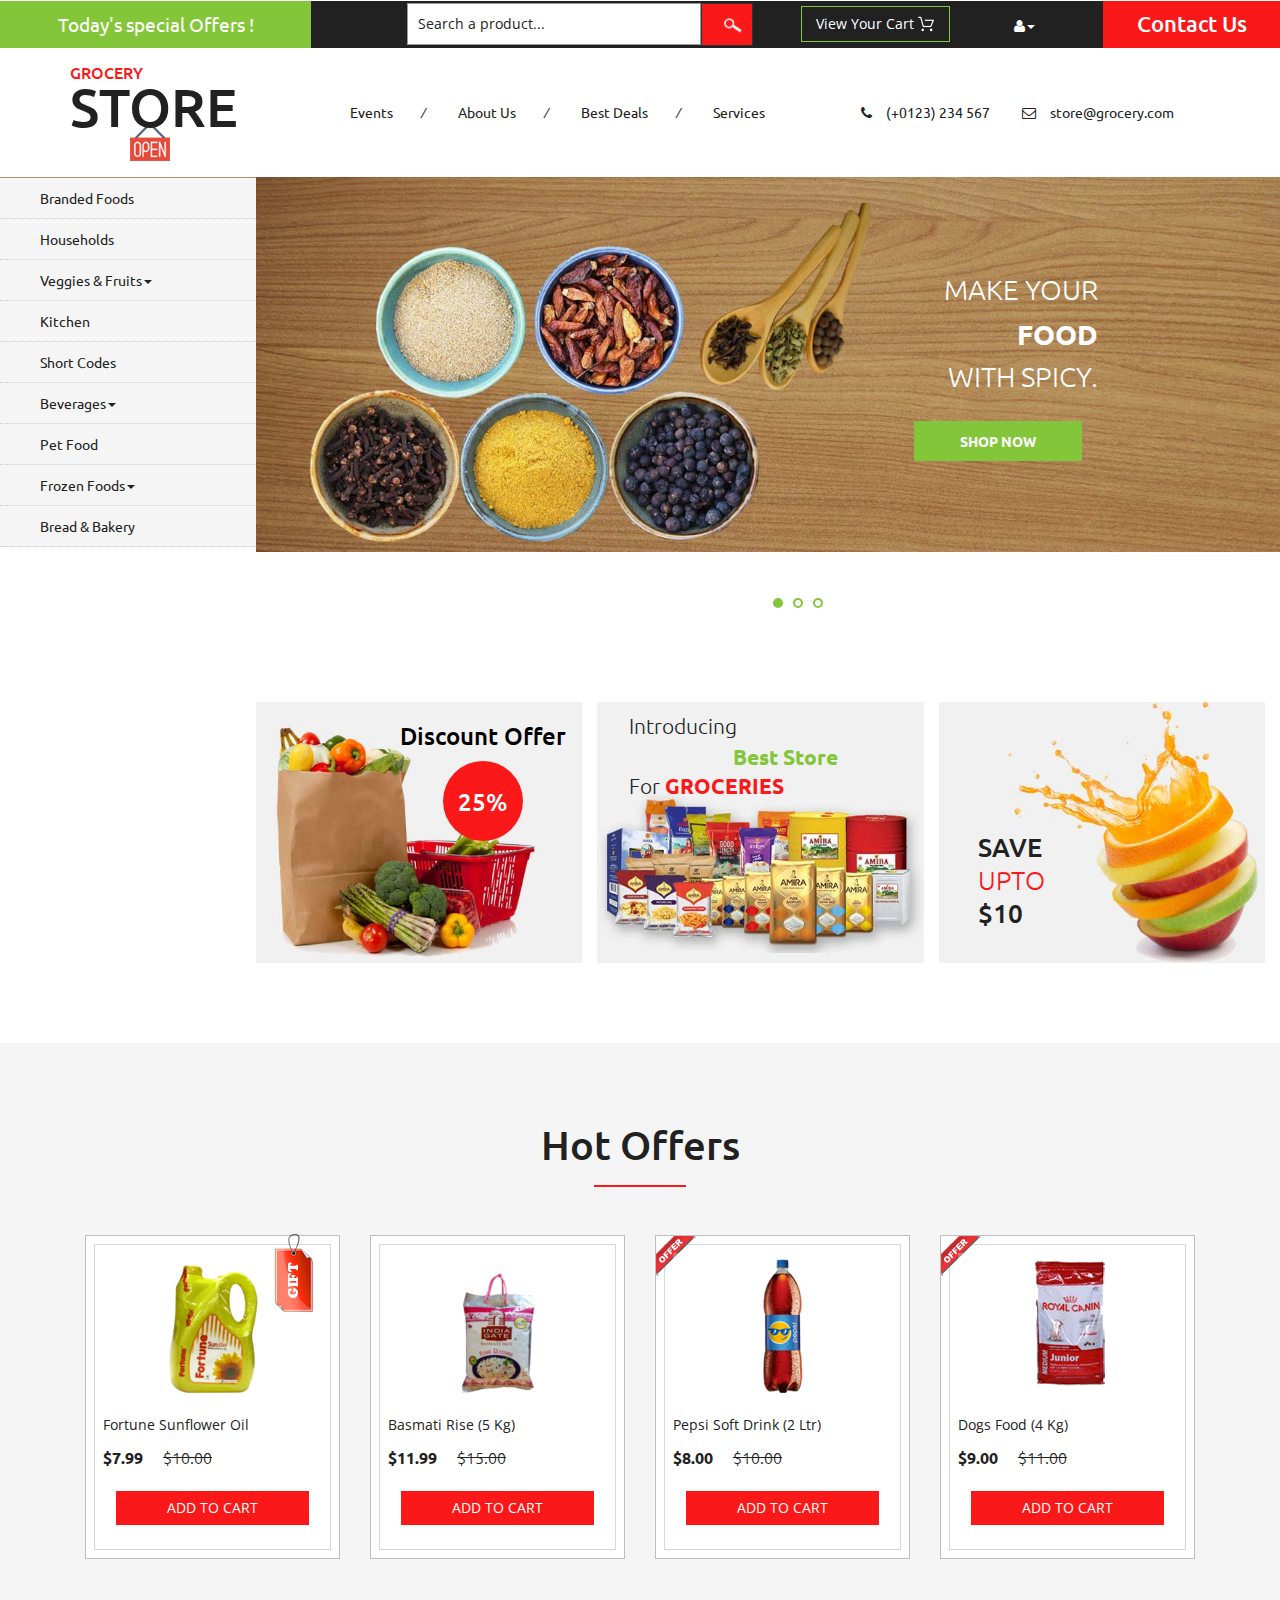
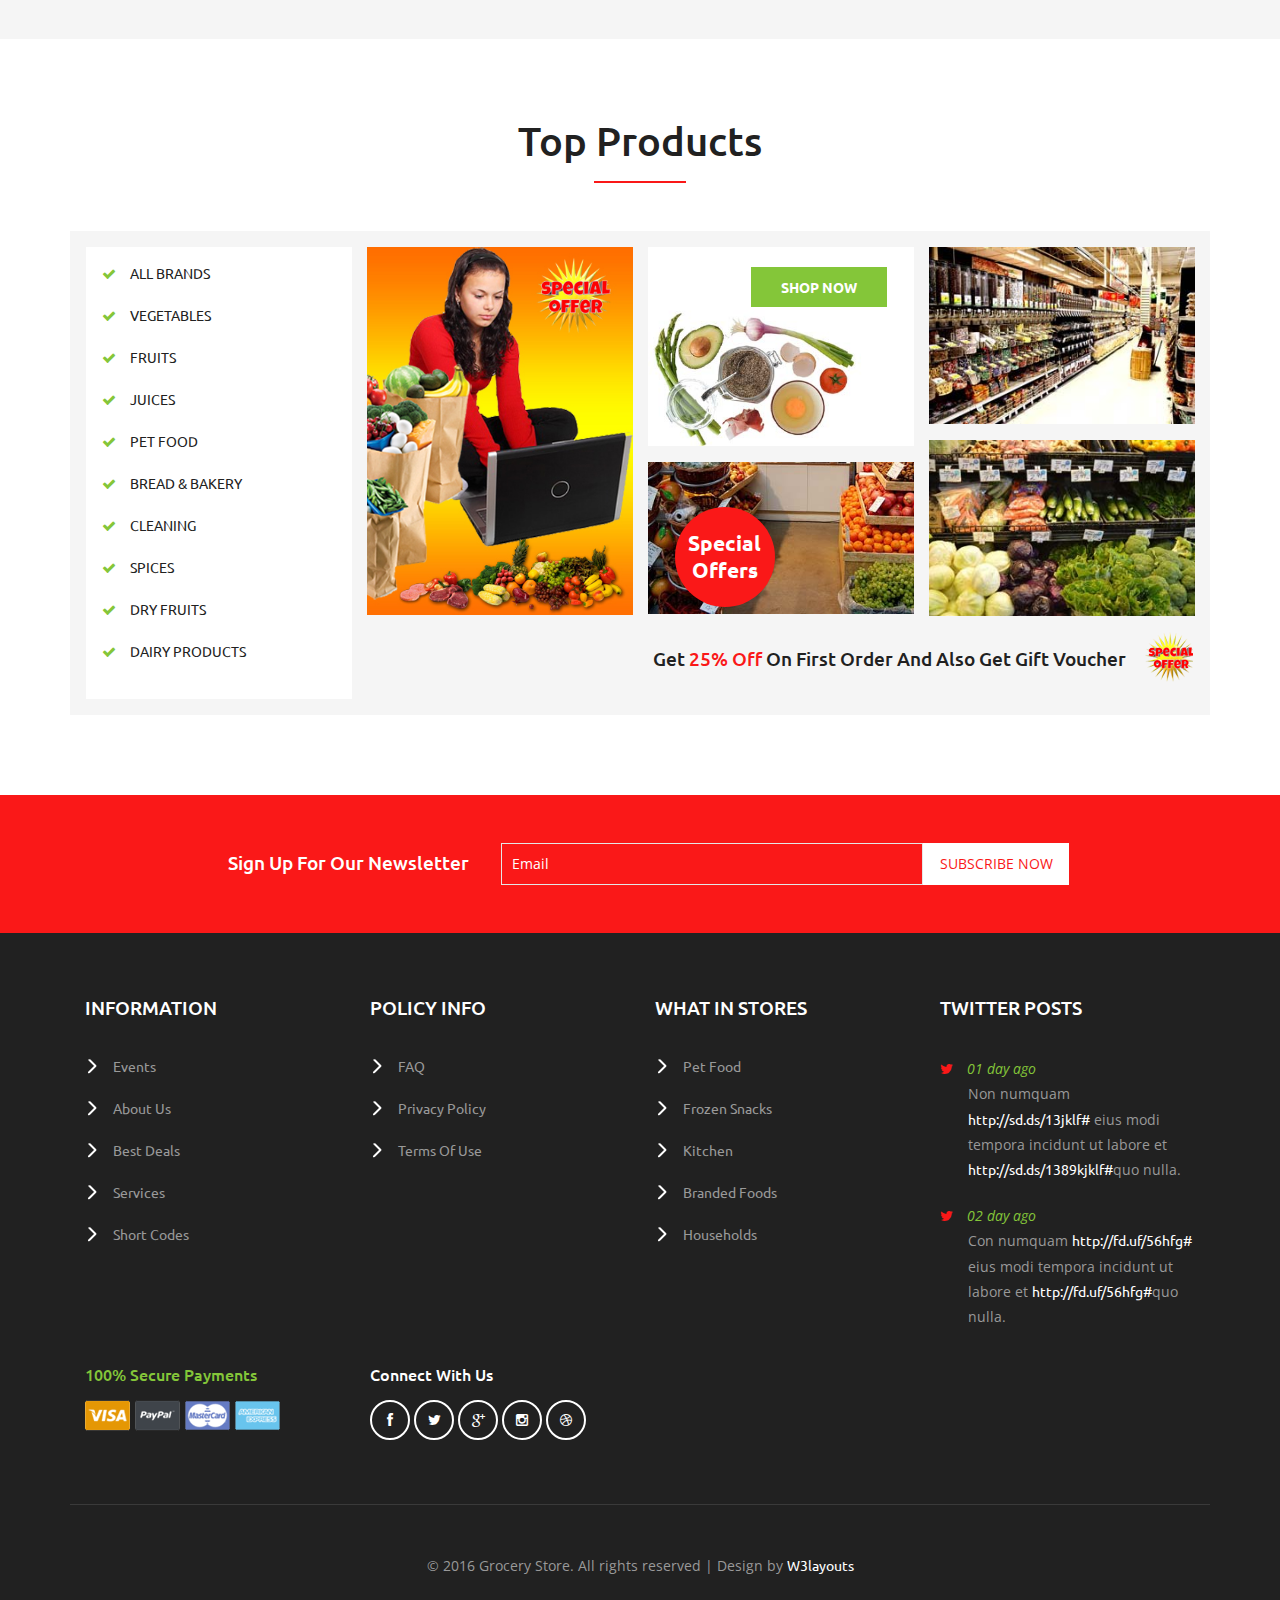
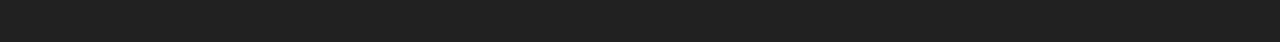
==== index.html @ 7c78b8e9 "adding some files" ====
<!--
author: W3layouts
author URL: http://w3layouts.com
License: Creative Commons Attribution 3.0 Unported
License URL: http://creativecommons.org/licenses/by/3.0/
-->
<!DOCTYPE html>
<html>
<head>
<title>Grocery Store a Ecommerce Online Shopping Category Flat Bootstrap Responsive Website Template | Home :: w3layouts</title>
<!-- for-mobile-apps -->
<meta name="viewport" content="width=device-width, initial-scale=1">
<meta http-equiv="Content-Type" content="text/html; charset=utf-8" />
<meta name="keywords" content="Grocery Store Responsive web template, Bootstrap Web Templates, Flat Web Templates, Android Compatible web template, 
Smartphone Compatible web template, free webdesigns for Nokia, Samsung, LG, SonyEricsson, Motorola web design" />
<script type="application/x-javascript"> addEventListener("load", function() { setTimeout(hideURLbar, 0); }, false);
		function hideURLbar(){ window.scrollTo(0,1); } </script>
<!-- //for-mobile-apps -->
<link href="css/bootstrap.css" rel="stylesheet" type="text/css" media="all" />
<link href="css/style.css" rel="stylesheet" type="text/css" media="all" />
<!-- font-awesome icons -->
<link href="css/font-awesome.css" rel="stylesheet" type="text/css" media="all" /> 
<!-- //font-awesome icons -->
<!-- js -->
<script src="js/jquery-1.11.1.min.js"></script>
<!-- //js -->
<link href='//fonts.googleapis.com/css?family=Ubuntu:400,300,300italic,400italic,500,500italic,700,700italic' rel='stylesheet' type='text/css'>
<link href='//fonts.googleapis.com/css?family=Open+Sans:400,300,300italic,400italic,600,600italic,700,700italic,800,800italic' rel='stylesheet' type='text/css'>
<!-- start-smoth-scrolling -->
<script type="text/javascript" src="js/move-top.js"></script>
<script type="text/javascript" src="js/easing.js"></script>
<script type="text/javascript">
	jQuery(document).ready(function($) {
		$(".scroll").click(function(event){		
			event.preventDefault();
			$('html,body').animate({scrollTop:$(this.hash).offset().top},1000);
		});
	});
</script>
<!-- start-smoth-scrolling -->
</head>
	
<body>
<!-- header -->
	<div class="agileits_header">
		<div class="w3l_offers">
			<a href="products.html">Today's special Offers !</a>
		</div>
		<div class="w3l_search">
			<form action="#" method="post">
				<input type="text" name="Product" value="Search a product..." onfocus="this.value = '';" onblur="if (this.value == '') {this.value = 'Search a product...';}" required="">
				<input type="submit" value=" ">
			</form>
		</div>
		<div class="product_list_header">  
			<form action="#" method="post" class="last">
                <fieldset>
                    <input type="hidden" name="cmd" value="_cart" />
                    <input type="hidden" name="display" value="1" />
                    <input type="submit" name="submit" value="View your cart" class="button" />
                </fieldset>
            </form>
		</div>
		<div class="w3l_header_right">
			<ul>
				<li class="dropdown profile_details_drop">
					<a href="#" class="dropdown-toggle" data-toggle="dropdown"><i class="fa fa-user" aria-hidden="true"></i><span class="caret"></span></a>
					<div class="mega-dropdown-menu">
						<div class="w3ls_vegetables">
							<ul class="dropdown-menu drp-mnu">
								<li><a href="login.html">Login</a></li> 
								<li><a href="login.html">Sign Up</a></li>
							</ul>
						</div>                  
					</div>	
				</li>
			</ul>
		</div>
		<div class="w3l_header_right1">
			<h2><a href="mail.html">Contact Us</a></h2>
		</div>
		<div class="clearfix"> </div>
	</div>
<!-- script-for sticky-nav -->
	<script>
	$(document).ready(function() {
		 var navoffeset=$(".agileits_header").offset().top;
		 $(window).scroll(function(){
			var scrollpos=$(window).scrollTop(); 
			if(scrollpos >=navoffeset){
				$(".agileits_header").addClass("fixed");
			}else{
				$(".agileits_header").removeClass("fixed");
			}
		 });
		 
	});
	</script>
<!-- //script-for sticky-nav -->
	<div class="logo_products">
		<div class="container">
			<div class="w3ls_logo_products_left">
				<h1><a href="index.html"><span>Grocery</span> Store</a></h1>
			</div>
			<div class="w3ls_logo_products_left1">
				<ul class="special_items">
					<li><a href="events.html">Events</a><i>/</i></li>
					<li><a href="about.html">About Us</a><i>/</i></li>
					<li><a href="products.html">Best Deals</a><i>/</i></li>
					<li><a href="services.html">Services</a></li>
				</ul>
			</div>
			<div class="w3ls_logo_products_left1">
				<ul class="phone_email">
					<li><i class="fa fa-phone" aria-hidden="true"></i>(+0123) 234 567</li>
					<li><i class="fa fa-envelope-o" aria-hidden="true"></i><a href="mailto:store@grocery.com">store@grocery.com</a></li>
				</ul>
			</div>
			<div class="clearfix"> </div>
		</div>
	</div>
<!-- //header -->
<!-- banner -->
	<div class="banner">
		<div class="w3l_banner_nav_left">
			<nav class="navbar nav_bottom">
			 <!-- Brand and toggle get grouped for better mobile display -->
			  <div class="navbar-header nav_2">
				  <button type="button" class="navbar-toggle collapsed navbar-toggle1" data-toggle="collapse" data-target="#bs-megadropdown-tabs">
					<span class="sr-only">Toggle navigation</span>
					<span class="icon-bar"></span>
					<span class="icon-bar"></span>
					<span class="icon-bar"></span>
				  </button>
			   </div> 
			   <!-- Collect the nav links, forms, and other content for toggling -->
				<div class="collapse navbar-collapse" id="bs-megadropdown-tabs">
					<ul class="nav navbar-nav nav_1">
						<li><a href="products.html">Branded Foods</a></li>
						<li><a href="household.html">Households</a></li>
						<li class="dropdown mega-dropdown active">
							<a href="#" class="dropdown-toggle" data-toggle="dropdown">Veggies & Fruits<span class="caret"></span></a>				
							<div class="dropdown-menu mega-dropdown-menu w3ls_vegetables_menu">
								<div class="w3ls_vegetables">
									<ul>	
										<li><a href="vegetables.html">Vegetables</a></li>
										<li><a href="vegetables.html">Fruits</a></li>
									</ul>
								</div>                  
							</div>				
						</li>
						<li><a href="kitchen.html">Kitchen</a></li>
						<li><a href="short-codes.html">Short Codes</a></li>
						<li class="dropdown">
							<a href="#" class="dropdown-toggle" data-toggle="dropdown">Beverages<span class="caret"></span></a>
							<div class="dropdown-menu mega-dropdown-menu w3ls_vegetables_menu">
								<div class="w3ls_vegetables">
									<ul>
										<li><a href="drinks.html">Soft Drinks</a></li>
										<li><a href="drinks.html">Juices</a></li>
									</ul>
								</div>                  
							</div>	
						</li>
						<li><a href="pet.html">Pet Food</a></li>
						<li class="dropdown">
							<a href="#" class="dropdown-toggle" data-toggle="dropdown">Frozen Foods<span class="caret"></span></a>
							<div class="dropdown-menu mega-dropdown-menu w3ls_vegetables_menu">
								<div class="w3ls_vegetables">
									<ul>
										<li><a href="frozen.html">Frozen Snacks</a></li>
										<li><a href="frozen.html">Frozen Nonveg</a></li>
									</ul>
								</div>                  
							</div>	
						</li>
						<li><a href="bread.html">Bread & Bakery</a></li>
					</ul>
				 </div><!-- /.navbar-collapse -->
			</nav>
		</div>
		<div class="w3l_banner_nav_right">
			<section class="slider">
				<div class="flexslider">
					<ul class="slides">
						<li>
							<div class="w3l_banner_nav_right_banner">
								<h3>Make your <span>food</span> with Spicy.</h3>
								<div class="more">
									<a href="products.html" class="button--saqui button--round-l button--text-thick" data-text="Shop now">Shop now</a>
								</div>
							</div>
						</li>
						<li>
							<div class="w3l_banner_nav_right_banner1">
								<h3>Make your <span>food</span> with Spicy.</h3>
								<div class="more">
									<a href="products.html" class="button--saqui button--round-l button--text-thick" data-text="Shop now">Shop now</a>
								</div>
							</div>
						</li>
						<li>
							<div class="w3l_banner_nav_right_banner2">
								<h3>upto <i>50%</i> off.</h3>
								<div class="more">
									<a href="products.html" class="button--saqui button--round-l button--text-thick" data-text="Shop now">Shop now</a>
								</div>
							</div>
						</li>
					</ul>
				</div>
			</section>
			<!-- flexSlider -->
				<link rel="stylesheet" href="css/flexslider.css" type="text/css" media="screen" property="" />
				<script defer src="js/jquery.flexslider.js"></script>
				<script type="text/javascript">
				$(window).load(function(){
				  $('.flexslider').flexslider({
					animation: "slide",
					start: function(slider){
					  $('body').removeClass('loading');
					}
				  });
				});
			  </script>
			<!-- //flexSlider -->
		</div>
		<div class="clearfix"></div>
	</div>
<!-- banner -->
	<div class="banner_bottom">
			<div class="wthree_banner_bottom_left_grid_sub">
			</div>
			<div class="wthree_banner_bottom_left_grid_sub1">
				<div class="col-md-4 wthree_banner_bottom_left">
					<div class="wthree_banner_bottom_left_grid">
						<img src="images/4.jpg" alt=" " class="img-responsive" />
						<div class="wthree_banner_bottom_left_grid_pos">
							<h4>Discount Offer <span>25%</span></h4>
						</div>
					</div>
				</div>
				<div class="col-md-4 wthree_banner_bottom_left">
					<div class="wthree_banner_bottom_left_grid">
						<img src="images/5.jpg" alt=" " class="img-responsive" />
						<div class="wthree_banner_btm_pos">
							<h3>introducing <span>best store</span> for <i>groceries</i></h3>
						</div>
					</div>
				</div>
				<div class="col-md-4 wthree_banner_bottom_left">
					<div class="wthree_banner_bottom_left_grid">
						<img src="images/6.jpg" alt=" " class="img-responsive" />
						<div class="wthree_banner_btm_pos1">
							<h3>Save <span>Upto</span> $10</h3>
						</div>
					</div>
				</div>
				<div class="clearfix"> </div>
			</div>
			<div class="clearfix"> </div>
	</div>
<!-- top-brands -->
	<div class="top-brands">
		<div class="container">
			<h3>Hot Offers</h3>
			<div class="agile_top_brands_grids">
				<div class="col-md-3 top_brand_left">
					<div class="hover14 column">
						<div class="agile_top_brand_left_grid">
							<div class="tag"><img src="images/tag.png" alt=" " class="img-responsive" /></div>
							<div class="agile_top_brand_left_grid1">
								<figure>
									<div class="snipcart-item block" >
										<div class="snipcart-thumb">
											<a href="single.html"><img title=" " alt=" " src="images/1.png" /></a>		
											<p>fortune sunflower oil</p>
											<h4>$7.99 <span>$10.00</span></h4>
										</div>
										<div class="snipcart-details top_brand_home_details">
											<form action="checkout.html" method="post">
												<fieldset>
													<input type="hidden" name="cmd" value="_cart" />
													<input type="hidden" name="add" value="1" />
													<input type="hidden" name="business" value=" " />
													<input type="hidden" name="item_name" value="Fortune Sunflower Oil" />
													<input type="hidden" name="amount" value="7.99" />
													<input type="hidden" name="discount_amount" value="1.00" />
													<input type="hidden" name="currency_code" value="USD" />
													<input type="hidden" name="return" value=" " />
													<input type="hidden" name="cancel_return" value=" " />
													<input type="submit" name="submit" value="Add to cart" class="button" />
												</fieldset>
													
											</form>
									
										</div>
									</div>
								</figure>
							</div>
						</div>
					</div>
				</div>
				<div class="col-md-3 top_brand_left">
					<div class="hover14 column">
						<div class="agile_top_brand_left_grid">
							<div class="agile_top_brand_left_grid1">
								<figure>
									<div class="snipcart-item block" >
										<div class="snipcart-thumb">
											<a href="single.html"><img title=" " alt=" " src="images/3.png" /></a>		
											<p>basmati rise (5 Kg)</p>
											<h4>$11.99 <span>$15.00</span></h4>
										</div>
										<div class="snipcart-details top_brand_home_details">
											<form action="#" method="post">
												<fieldset>
													<input type="hidden" name="cmd" value="_cart" />
													<input type="hidden" name="add" value="1" />
													<input type="hidden" name="business" value=" " />
													<input type="hidden" name="item_name" value="basmati rise" />
													<input type="hidden" name="amount" value="11.99" />
													<input type="hidden" name="discount_amount" value="1.00" />
													<input type="hidden" name="currency_code" value="USD" />
													<input type="hidden" name="return" value=" " />
													<input type="hidden" name="cancel_return" value=" " />
													<input type="submit" name="submit" value="Add to cart" class="button" />
												</fieldset>
											</form>
										</div>
									</div>
								</figure>
							</div>
						</div>
					</div>
				</div>
				<div class="col-md-3 top_brand_left">
					<div class="hover14 column">
						<div class="agile_top_brand_left_grid">
							<div class="agile_top_brand_left_grid_pos">
								<img src="images/offer.png" alt=" " class="img-responsive" />
							</div>
							<div class="agile_top_brand_left_grid1">
								<figure>
									<div class="snipcart-item block">
										<div class="snipcart-thumb">
											<a href="single.html"><img src="images/2.png" alt=" " class="img-responsive" /></a>
											<p>Pepsi soft drink (2 Ltr)</p>
											<h4>$8.00 <span>$10.00</span></h4>
										</div>
										<div class="snipcart-details top_brand_home_details">
											<form action="#" method="post">
												<fieldset>
													<input type="hidden" name="cmd" value="_cart" />
													<input type="hidden" name="add" value="1" />
													<input type="hidden" name="business" value=" " />
													<input type="hidden" name="item_name" value="Pepsi soft drink" />
													<input type="hidden" name="amount" value="8.00" />
													<input type="hidden" name="discount_amount" value="1.00" />
													<input type="hidden" name="currency_code" value="USD" />
													<input type="hidden" name="return" value=" " />
													<input type="hidden" name="cancel_return" value=" " />
													<input type="submit" name="submit" value="Add to cart" class="button" />
												</fieldset>
											</form>
										</div>
									</div>
								</figure>
							</div>
						</div>
					</div>
				</div>
				<div class="col-md-3 top_brand_left">
					<div class="hover14 column">
						<div class="agile_top_brand_left_grid">
							<div class="agile_top_brand_left_grid_pos">
								<img src="images/offer.png" alt=" " class="img-responsive" />
							</div>
							<div class="agile_top_brand_left_grid1">
								<figure>
									<div class="snipcart-item block">
										<div class="snipcart-thumb">
											<a href="single.html"><img src="images/4.png" alt=" " class="img-responsive" /></a>
											<p>dogs food (4 Kg)</p>
											<h4>$9.00 <span>$11.00</span></h4>
										</div>
										<div class="snipcart-details top_brand_home_details">
											<form action="#" method="post">
												<fieldset>
													<input type="hidden" name="cmd" value="_cart" />
													<input type="hidden" name="add" value="1" />
													<input type="hidden" name="business" value=" " />
													<input type="hidden" name="item_name" value="dogs food" />
													<input type="hidden" name="amount" value="9.00" />
													<input type="hidden" name="discount_amount" value="1.00" />
													<input type="hidden" name="currency_code" value="USD" />
													<input type="hidden" name="return" value=" " />
													<input type="hidden" name="cancel_return" value=" " />
													<input type="submit" name="submit" value="Add to cart" class="button" />
												</fieldset>
											</form>
										</div>
									</div>
								</figure>
							</div>
						</div>
					</div>
				</div>
				<div class="clearfix"> </div>
			</div>
		</div>
	</div>
<!-- //top-brands -->
<!-- fresh-vegetables -->
	<div class="fresh-vegetables">
		<div class="container">
			<h3>Top Products</h3>
			<div class="w3l_fresh_vegetables_grids">
				<div class="col-md-3 w3l_fresh_vegetables_grid w3l_fresh_vegetables_grid_left">
					<div class="w3l_fresh_vegetables_grid2">
						<ul>
							<li><i class="fa fa-check" aria-hidden="true"></i><a href="products.html">All Brands</a></li>
							<li><i class="fa fa-check" aria-hidden="true"></i><a href="vegetables.html">Vegetables</a></li>
							<li><i class="fa fa-check" aria-hidden="true"></i><a href="vegetables.html">Fruits</a></li>
							<li><i class="fa fa-check" aria-hidden="true"></i><a href="drinks.html">Juices</a></li>
							<li><i class="fa fa-check" aria-hidden="true"></i><a href="pet.html">Pet Food</a></li>
							<li><i class="fa fa-check" aria-hidden="true"></i><a href="bread.html">Bread & Bakery</a></li>
							<li><i class="fa fa-check" aria-hidden="true"></i><a href="household.html">Cleaning</a></li>
							<li><i class="fa fa-check" aria-hidden="true"></i><a href="products.html">Spices</a></li>
							<li><i class="fa fa-check" aria-hidden="true"></i><a href="products.html">Dry Fruits</a></li>
							<li><i class="fa fa-check" aria-hidden="true"></i><a href="products.html">Dairy Products</a></li>
						</ul>
					</div>
				</div>
				<div class="col-md-9 w3l_fresh_vegetables_grid_right">
					<div class="col-md-4 w3l_fresh_vegetables_grid">
						<div class="w3l_fresh_vegetables_grid1">
							<img src="images/8.jpg" alt=" " class="img-responsive" />
						</div>
					</div>
					<div class="col-md-4 w3l_fresh_vegetables_grid">
						<div class="w3l_fresh_vegetables_grid1">
							<div class="w3l_fresh_vegetables_grid1_rel">
								<img src="images/7.jpg" alt=" " class="img-responsive" />
								<div class="w3l_fresh_vegetables_grid1_rel_pos">
									<div class="more m1">
										<a href="products.html" class="button--saqui button--round-l button--text-thick" data-text="Shop now">Shop now</a>
									</div>
								</div>
							</div>
						</div>
						<div class="w3l_fresh_vegetables_grid1_bottom">
							<img src="images/10.jpg" alt=" " class="img-responsive" />
							<div class="w3l_fresh_vegetables_grid1_bottom_pos">
								<h5>Special Offers</h5>
							</div>
						</div>
					</div>
					<div class="col-md-4 w3l_fresh_vegetables_grid">
						<div class="w3l_fresh_vegetables_grid1">
							<img src="images/9.jpg" alt=" " class="img-responsive" />
						</div>
						<div class="w3l_fresh_vegetables_grid1_bottom">
							<img src="images/11.jpg" alt=" " class="img-responsive" />
						</div>
					</div>
					<div class="clearfix"> </div>
					<div class="agileinfo_move_text">
						<div class="agileinfo_marquee">
							<h4>get <span class="blink_me">25% off</span> on first order and also get gift voucher</h4>
						</div>
						<div class="agileinfo_breaking_news">
							<span> </span>
						</div>
						<div class="clearfix"></div>
					</div>
				</div>
				<div class="clearfix"> </div>
			</div>
		</div>
	</div>
<!-- //fresh-vegetables -->
<!-- newsletter -->
	<div class="newsletter">
		<div class="container">
			<div class="w3agile_newsletter_left">
				<h3>sign up for our newsletter</h3>
			</div>
			<div class="w3agile_newsletter_right">
				<form action="#" method="post">
					<input type="email" name="Email" value="Email" onfocus="this.value = '';" onblur="if (this.value == '') {this.value = 'Email';}" required="">
					<input type="submit" value="subscribe now">
				</form>
			</div>
			<div class="clearfix"> </div>
		</div>
	</div>
<!-- //newsletter -->
<!-- footer -->
	<div class="footer">
		<div class="container">
			<div class="col-md-3 w3_footer_grid">
				<h3>information</h3>
				<ul class="w3_footer_grid_list">
					<li><a href="events.html">Events</a></li>
					<li><a href="about.html">About Us</a></li>
					<li><a href="products.html">Best Deals</a></li>
					<li><a href="services.html">Services</a></li>
					<li><a href="short-codes.html">Short Codes</a></li>
				</ul>
			</div>
			<div class="col-md-3 w3_footer_grid">
				<h3>policy info</h3>
				<ul class="w3_footer_grid_list">
					<li><a href="faqs.html">FAQ</a></li>
					<li><a href="privacy.html">privacy policy</a></li>
					<li><a href="privacy.html">terms of use</a></li>
				</ul>
			</div>
			<div class="col-md-3 w3_footer_grid">
				<h3>what in stores</h3>
				<ul class="w3_footer_grid_list">
					<li><a href="pet.html">Pet Food</a></li>
					<li><a href="frozen.html">Frozen Snacks</a></li>
					<li><a href="kitchen.html">Kitchen</a></li>
					<li><a href="products.html">Branded Foods</a></li>
					<li><a href="household.html">Households</a></li>
				</ul>
			</div>
			<div class="col-md-3 w3_footer_grid">
				<h3>twitter posts</h3>
				<ul class="w3_footer_grid_list1">
					<li><label class="fa fa-twitter" aria-hidden="true"></label><i>01 day ago</i><span>Non numquam <a href="#">http://sd.ds/13jklf#</a>
						eius modi tempora incidunt ut labore et
						<a href="#">http://sd.ds/1389kjklf#</a>quo nulla.</span></li>
					<li><label class="fa fa-twitter" aria-hidden="true"></label><i>02 day ago</i><span>Con numquam <a href="#">http://fd.uf/56hfg#</a>
						eius modi tempora incidunt ut labore et
						<a href="#">http://fd.uf/56hfg#</a>quo nulla.</span></li>
				</ul>
			</div>
			<div class="clearfix"> </div>
			<div class="agile_footer_grids">
				<div class="col-md-3 w3_footer_grid agile_footer_grids_w3_footer">
					<div class="w3_footer_grid_bottom">
						<h4>100% secure payments</h4>
						<img src="images/card.png" alt=" " class="img-responsive" />
					</div>
				</div>
				<div class="col-md-3 w3_footer_grid agile_footer_grids_w3_footer">
					<div class="w3_footer_grid_bottom">
						<h5>connect with us</h5>
						<ul class="agileits_social_icons">
							<li><a href="#" class="facebook"><i class="fa fa-facebook" aria-hidden="true"></i></a></li>
							<li><a href="#" class="twitter"><i class="fa fa-twitter" aria-hidden="true"></i></a></li>
							<li><a href="#" class="google"><i class="fa fa-google-plus" aria-hidden="true"></i></a></li>
							<li><a href="#" class="instagram"><i class="fa fa-instagram" aria-hidden="true"></i></a></li>
							<li><a href="#" class="dribbble"><i class="fa fa-dribbble" aria-hidden="true"></i></a></li>
						</ul>
					</div>
				</div>
				<div class="clearfix"> </div>
			</div>
			<div class="wthree_footer_copy">
				<p>© 2016 Grocery Store. All rights reserved | Design by <a href="http://w3layouts.com/">W3layouts</a></p>
			</div>
		</div>
	</div>
<!-- //footer -->
<!-- Bootstrap Core JavaScript -->
<script src="js/bootstrap.min.js"></script>
<script>
$(document).ready(function(){
    $(".dropdown").hover(            
        function() {
            $('.dropdown-menu', this).stop( true, true ).slideDown("fast");
            $(this).toggleClass('open');        
        },
        function() {
            $('.dropdown-menu', this).stop( true, true ).slideUp("fast");
            $(this).toggleClass('open');       
        }
    );
});
</script>
<!-- here stars scrolling icon -->
	<script type="text/javascript">
		$(document).ready(function() {
			/*
				var defaults = {
				containerID: 'toTop', // fading element id
				containerHoverID: 'toTopHover', // fading element hover id
				scrollSpeed: 1200,
				easingType: 'linear' 
				};
			*/
								
			$().UItoTop({ easingType: 'easeOutQuart' });
								
			});
	</script>
<!-- //here ends scrolling icon -->
<script src="js/minicart.js"></script>
<script>
		paypal.minicart.render();

		paypal.minicart.cart.on('checkout', function (evt) {
			var items = this.items(),
				len = items.length,
				total = 0,
				i;

			// Count the number of each item in the cart
			for (i = 0; i < len; i++) {
				total += items[i].get('quantity');
			}

			if (total < 3) {
				alert('The minimum order quantity is 3. Please add more to your shopping cart before checking out');
				evt.preventDefault();
			}
		});

	</script>
</body>
</html>
---- css/style.css ----
/*--
Author: W3layouts
Author URL: http://w3layouts.com
License: Creative Commons Attribution 3.0 Unported
License URL: http://creativecommons.org/licenses/by/3.0/
--*/
html, body{
    font-size: 100%;
	font-family: 'Open Sans', sans-serif;
	background:#ffffff;
}
ul li,ol li{
	font-size:14px;
}
p{
	margin:0;
}
h1,h2,h3,h4,h5,h6,a{
	font-family:'Ubuntu', sans-serif !important;
	margin:0;
}
ul,label{
	margin:0;
	padding:0;
}
body a:hover{
	text-decoration:none;
}
/*-- header --*/
.fixed{
	position: fixed;
	top: 0;
	width: 100%;
	margin: 0 auto;
	left:0;
	z-index:9999;
}
span.glyphicon.glyphicon-shopping-cart.my-cart-icon.my-cart-icon-affix {
	position: relative !important;
}
.btn-danger {
    color: #fff;
    background-color: #FA1818;
    border-color: #FA1818;
}
.modal-dialog {
    width: 850px;
	margin:75px auto 30px;
}
.snipcart-thumb a {
    display: block;
    text-align: center;
}
.my-cart-icon-affix i {
    background: #84C639 !important;
}
.agile_top_brand_left_grid {
    position: relative;
    display: block;
}
i.badge.badge-notify.my-cart-badge {
    font-style: normal;
    background: #FA1818;
    font-size: 14px;
    position: absolute;
    top: -10px;
    right:-22px;
}
.product_list_header span {
    font-size: 1em;
    color: #fff;
	top: 1em;
}
input[type="submit"],#PPMiniCart .minicart-submit,.w3ls_vegetables ul li a,input[type="reset"],.agileinfo_mail_grid_left ul li a,.events_bottom_left2 ul li a,.w3ls_service_grids1_right a,ul.agileits_social_icons li a,.w3l_banner_nav_right_banner_pet a,.w3ls_w3l_banner_nav_right_grid_head_grid ul li a,.products-breadcrumb ul li a,.w3_footer_grid ul li a,.w3l_fresh_vegetables_grid ul li a,.wthree_footer_copy p a,.agile_top_brand_left_grid1 .button,.w3ls_logo_products_left1 ul.special_items li a,.w3ls_logo_products_left1 ul.phone_email li a{
	transition: .5s ease-in;
	-webkit-transition: .5s ease-in;
	-moz-transition: .5s ease-in;
	-o-transition: .5s ease-in;
	-ms-transition: .5s ease-in;
}
.agileits_header{
	background:#212121;
}
.w3l_offers{
	float:left;
}
.w3l_offers a{
	font-size: 1.2em;
    color: #fff;
    text-decoration: none;
    padding: .5em 3em;
    background: #84C639;
	display:block;
}
.w3l_search{
	float: left;
    width: 27%;
    margin:.1em 0 0em 10em;
}
.w3l_search input[type="text"]{
	outline: none;
    padding: 10px;
    color: #212121;
    font-size: 14px;
    width: 85%;
    background: #fff;
    border: 1px solid #999;
    float: left;
}
.w3l_search input[type="submit"]{
	outline: none;
    padding: 10px 0 9px;
    width: 15%;
    border: 1px solid;
    position: relative;
    background: url(../images/img-sp.png) no-repeat 14px 5px #FA1818;
}
.w3l_search input[type="submit"]:hover{
    background: url(../images/img-sp.png) no-repeat 14px 5px #84C639;
}
.w3l_header_right{
	float: left;
    padding-left: 10em;
}
.w3l_header_right ul li {
    list-style-type: none;
}
.w3l_header_right1{
	float:right;
}
.w3l_header_right1 h2 a{
	font-size: .74em;
    color: #fff;
    padding: .5em 1.5em;
    background: #FA1818;
    display: block;
	text-decoration:none;
}
ul.dropdown-menu.drp-mnu {
    right: 0;
    min-width: 130px;
    text-align: center;
    padding: 1.5em 0;
    margin: 0;
    left:auto;
}
ul.dropdown-menu.drp-mnu li:first-child{
	margin-bottom: .5em;
}
ul.dropdown-menu.drp-mnu li a {
    color: #999;
}
ul.dropdown-menu.drp-mnu li a i {
    padding-left: 1em;
}
.logo_products{
	padding:4em 0 1em;
}
.w3ls_logo_products_left{
	float:left;
	margin-right: 7em;
}
.w3ls_logo_products_left h1 a{
	font-size: 1.5em;
    color: #212121;
    text-decoration: none;
    text-transform: uppercase;
    display: block;
    background: url(../images/img-sp.png) no-repeat 54px 6px;
    line-height: 1;
    height: 97px;
}
.profile_details_drop a {
    display: block;
	padding-top:1em;
	font-size:1em;
	color:#fff;
}
.w3ls_logo_products_left h1 a span {
    font-size: .3em;
    display: block;
    color: #FA1818;
}
.w3ls_logo_products_left1{
	float: left;
	margin-top: 2.3em;
}
.w3ls_logo_products_left1 ul.phone_email li{
	display:inline-block;
	color:#212121;
	font-family: 'Ubuntu', sans-serif;
/*-- w3layouts --*/
	margin-right:2em;
}
.w3ls_logo_products_left1 ul.phone_email li a{
	color:#212121;
	text-decoration:none;
}
.w3ls_logo_products_left1 ul.phone_email li i{
	padding-right:1em;
}
.w3ls_logo_products_left1 ul.special_items li{
	display:inline-block;
}
.w3ls_logo_products_left1 ul.special_items li a{
	color:#212121;
	font-family: 'Ubuntu', sans-serif;
	text-decoration:none;
}
.w3ls_logo_products_left1 ul.special_items li a:hover,.w3ls_logo_products_left1 ul.phone_email li a:hover{
	color:#FA1818;
}
.w3ls_logo_products_left1 ul.special_items li i{
	padding:0 2em;
}
.w3ls_logo_products_left1:nth-child(3) {
    margin-left: 6em;
}
.sub{
    float:left;
}
.sub i {
    color: #84C639;
    font-size: 1em;
    padding: .5em .5em 0 0em;
}
.sub_jfk{
	float:right;
}
/*-- //header --*/
/*-- banner --*/
.navbar-collapse {
    padding: 0;
    box-shadow: none;
}
.navbar {
    margin-bottom: 0;
    border: none;
}
.w3l_banner_nav_left{
	float: left;
/*-- agileits --*/
    width: 20%;
    background: #f5f5f5;
}
.wthree_banner_bottom_left_grid_sub{
	float: left;
    width: 20%;
}
.wthree_banner_bottom_left_grid_sub1{
	float:right;
	width:80%;
}
.w3l_banner_nav_right{
	float:right;
	width:80%;
}
.navbar-nav > li {
    float: none;
}
.nav > li > a:hover, .nav > li > a:focus {
    background-color: #84C639;
    color: #fff;
}
.navbar-nav {
    float: none;
    margin: 0;
	border-top: 1px solid #B58F62;
}
.navbar-nav > li > a {
    color: #212121;
    padding:10px 0px 10px 40px;
    border-bottom: 1px dotted #CDCDCD;
}
.nav .open > a, .nav .open > a:hover, .nav .open > a:focus {
    background-color: #84C639;
    border: none;
}
.w3ls_vegetables_menu {
    left: 13%;
    border: none;
    padding: 1em;
}
.w3ls_vegetables ul li {
    list-style-type: none;
}
.w3ls_vegetables ul li:first-child {
    margin-bottom:.5em;
}
.w3ls_vegetables ul li a {
    color: #212121;
/*-- w3layouts --*/
    display: block;
    text-decoration: none;
}
.w3ls_vegetables ul li a:hover{
	color:#FA1818;
}
.w3l_banner_nav_right_banner1,.w3l_banner_nav_right_banner,.w3l_banner_nav_right_banner2{
	min-height:500px;
	text-align: right;
	padding:10em 17em 0 0;
	margin-bottom: 5em;
}
.w3l_banner_nav_right_banner{
	background:url(../images/1.jpg) no-repeat 0px 0px;
	background-size:cover;
	-webkit-background-size:cover;
	-moz-background-size:cover;
	-o-background-size:cover;
	-ms-background-size:cover;
}
.w3l_banner_nav_right_banner1{
	background:url(../images/2.jpg) no-repeat 0px 0px;
	background-size:cover;
	-webkit-background-size:cover;
	-moz-background-size:cover;
	-o-background-size:cover;
	-ms-background-size:cover;
}
.w3l_banner_nav_right_banner2{
	background:url(../images/3.jpg) no-repeat 0px 0px;
	background-size:cover;
	-webkit-background-size:cover;
	-moz-background-size:cover;
	-o-background-size:cover;
	-ms-background-size:cover;
}
.w3l_banner_nav_right_banner h3,.w3l_banner_nav_right_banner1 h3,.w3l_banner_nav_right_banner2 h3{
	font-size: 2em;
    color: #fff;
    font-weight: 300;
    text-transform: uppercase;
	margin-bottom: 1em;
}
.w3l_banner_nav_right_banner h3 span,.w3l_banner_nav_right_banner1 h3 span{
	display:block;
	font-weight:600;
	line-height:2em;
}
.w3l_banner_nav_right_banner2 h3 i{
/*-- agileits --*/
	display:block;
	font-weight:600;
	line-height:2em;
	color:#FA1818;
}
.more a{
	padding:10px 30px;
	background:#84C639;
	font-size:14px;
	text-transform:uppercase;
	font-weight:600;
	text-decoration:none;
	color:#fff;
	position:relative;
	display:block;
}
.more {
    width: 20%;
    text-align: center;
    margin-left:59em;
}
/* Saqui */
.button--saqui {
	overflow: hidden;
	-webkit-transition: background-color 0.3s ease-in, color 0.3s ease-in;
	transition: background-color 0.3s ease-in, color 0.3s ease-in;
}
.button--saqui.button--inverted {
	background: #fff;
	color: #37474f;
}
.button--saqui::after {
	content: attr(data-text);
	position: absolute;
	top: 0;
	left: 0;
	width: 100%;
	height: 100%;
	padding: 9px 30px;
    color: #FFFFFF;
	-webkit-transform-origin: -25% 50%;
	transform-origin: -25% 50%;
	-webkit-transform: rotate3d(0, 0, 1, 45deg);
	transform: rotate3d(0, 0, 1, 45deg);
	-webkit-transition: -webkit-transform 0.3s ease-in;
	transition: transform 0.3s ease-in;
}
.button--saqui.button--inverted::after {
	color: #fff;
}
.button--saqui:hover::after,
.button--saqui:hover {
	-webkit-transition-timing-function: ease-out;
	transition-timing-function: ease-out;
}
.button--saqui:hover {
	background-color: #FA1818;
	color: #656060;
}
.button--saqui.button--inverted:hover {
	background-color: #3f51b5;
	color: #3f51b5;
}
.button--saqui:hover::after {
	-webkit-transform: rotate3d(0, 0, 1, 0deg);
	transform: rotate3d(0, 0, 1, 0deg);
}
/*-- //banner --*/
/*-- banner_bottom --*/
.banner_bottom,.top-brands,.fresh-vegetables,.w3l_banner_nav_right_banner3_btm,.testimonials,.team,.newsletter-top-serv-btm,.w3ls_w3l_banner_nav_right_grid_sub{
	padding:5em 0 !important;
}
.wthree_banner_bottom_left {
    padding-left: 0;
}
.wthree_banner_bottom_left_grid{
	position:relative;
}
.wthree_banner_bottom_left_grid_pos{
	position: absolute;
    top: 15%;
    right: 5%;
}
.wthree_banner_bottom_left_grid_pos h4{
	font-size: 1.5em;
    color: #000000;
}
.wthree_banner_bottom_left_grid_pos h4 span{
	display: block;
    line-height: 1;
    width: 80px;
    height: 80px;
    background: #FA1818;
    color: #fff;
    border-radius: 50px;
    text-align: center;
    padding-top: 1.2em;
    margin: 0.5em auto 0;
}
.wthree_banner_btm_pos{
	width:100%;
	position:absolute;
	top:5%;
	padding: 0 2em;
}
.wthree_banner_btm_pos h3{
	text-transform:capitalize;
	font-size:1.5em;
	color:#212121;
	font-weight:300;
}
.wthree_banner_btm_pos h3 span{
	color: #84C639;
    font-weight: 600;
    display: block;
    line-height:1.8em;
    padding-left: 7em;
}
.wthree_banner_btm_pos h3 i{
	color: #FA1818;
    font-weight: 600;
    text-transform: uppercase;
    font-style: normal;
}
.wthree_banner_btm_pos1{
	position:absolute;
	top: 50%;
    left: 12%;
}
.wthree_banner_btm_pos1 h3{
	text-transform:uppercase;
	color:#212121;
	font-size:2em;
}
.wthree_banner_btm_pos1 h3 span{
	display: block;
    font-weight: 300;
    line-height: 1.5em;
    color: #FA1818;
}
/*-- //banner_bottom --*/
/*-- top-brands --*/
.tag {
    position: absolute;
    top: -1%;
    right: 10%;
}
.top-brands h3,.fresh-vegetables h3,.mail h3,.testimonials h3,.w3_login h3,.w3ls_w3l_banner_nav_right_grid h3,h3.title,.faq h3,.services h3,.about h3,.team h3,.events h3{
	text-align:center;
	color:#212121;
	padding-bottom:.5em;
	position:relative;
	font-size: 2.5em;
}
.top-brands h3:after,.fresh-vegetables h3:after,.mail h3:after,.w3_login h3:after,.testimonials h3:after,.w3ls_w3l_banner_nav_right_grid h3:after,h3.title:after,.faq h3:after,.services h3:after,.about h3:after,.team h3:after,.events h3:after{
	content: '';
    background: #FA1818;
    height: 2px;
    width: 8%;
    position: absolute;
    bottom: 0%;
    left: 46%;
}
.agile_top_brand_left_grid{
	background: #FFFFFF;
    padding: .5em;
    border: 1px solid #BEBEBE;
	position:relative;
}
.agile_top_brand_left_grid_pos{
	position:absolute;
	top:0%;
	left:0%;
}
.agile_top_brand_left_grid1{
	padding:1em;
	border:1px solid #D7D7D7;
}
.agile_top_brand_left_grid1 img{
	margin:0 auto;
}
.agile_top_brands_grids{
	margin:3em 0 0;
}
.top-brands{
    background: #f5f5f5;
}
.agile_top_brand_left_grid1 p{
	color:#212121;
	margin:1.5em 0 1em;
	line-height:1.5em;
	text-transform:capitalize;
	font-size:14px;
}
.agile_top_brand_left_grid1 h4,.agileinfo_single_right_snipcart h4{
	font-weight:600;
	font-size:1em;
	color:#212121;
}
.agile_top_brand_left_grid1 h4 span,.agileinfo_single_right_snipcart h4 span{
	font-weight:300;
	text-decoration:line-through;
	padding-left:1em;
}
/*-- cart --*/
.product_list_header {
    float: left;
    margin-left: 7em;
}
.snipcart-details {
    text-align: center;
	margin: 1.5em auto 1em;
    width:77%;
}
.btn-danger.my-cart-btn:focus {
    outline: none;
}
.snipcart-details input.button {
    font-size: 14px;
    color: #fff;
    background: #FA1818;
    text-decoration: none;
    position: relative;
    border: none;
    border-radius: 0;
    width: 100%;
    text-transform: uppercase;
    padding: .5em 0;
    outline: none;
}
.agile_top_brand_left_grid:hover .snipcart-details input.button,.snipcart-details input.button:hover{
    background: #84C639;
}
.product_list_header input.button {
    color: #fff;
    font-size: 14px;
    outline: none;
    text-transform: capitalize;
    padding: .5em 2.5em .5em 1em;
    border: 1px solid #84c639;
    margin: .35em 0 0;
    background: url(../images/cart.png) no-repeat 116px 9px;
}
#PPMiniCart form {
    width: 590px !important;
	padding: 10px 20px 40px !important;
	max-height:450px !important;
}
#PPMiniCart ul {
    width: 548px !important;
}
#PPMiniCart .minicart-item a {
    color: #212121 !important;
    font-size: 1em;
    display: block;
    margin-bottom: .5em;
    text-transform: capitalize;
}
#PPMiniCart .minicart-item {
    min-height:60px !important;
}
#PPMiniCart .minicart-attributes li {
    color: #999;
}
#PPMiniCart .minicart-remove {
    background: #fa1818 !important;
    border: 1px solid #fa1818 !important;
	opacity: 1 !important;
	outline:none;
}
#PPMiniCart .minicart-submit:hover{
	background:#84C639 !important;
	border-color: #5b951a !important;
}
#PPMiniCart .minicart-subtotal {
    padding-left: 25px !important;
	bottom: -17px !important;
}
#PPMiniCart {
    left: 44% !important;
}
.minicart-showing #PPMiniCart form{
    overflow-x: hidden;
    overflow-y: auto;
}
#PPMiniCart .minicart-footer {
    position: relative;
	width: 80%;
}
#PPMiniCart .minicart-submit {
    position: absolute;
    bottom: -28px!important;
    right: 0px!important;
    min-width: 153px;
    height: 33px;
    margin-right:6px;
    padding: 0 9px;
    border: 1px solid #84c639!important;
	background:#84c639!important;
	position: absolute;
    border-radius: 0px!important;
    color: #000;
    text-shadow:none!important;
    cursor: pointer;
}
#PPMiniCart .minicart-submit img {
    vertical-align: middle;
    padding: 4px 0 0 2px;
    display: none;
}
/*--/payment--*/
/*-- Pay-page --*/

.agileits_w3layouts_tab2 input[type="email"],.agileits_w3layouts_tab2 input[type="password"],.creditly-wrapper .form-control{
	display: block;
    width: 95.5%;
    padding: 15px 10px;
    font-size: 14px;
    color: #212121;
    background: #fff;
    border: 1px solid #e7e7e7;
    margin-bottom: 25px;
	outline:none;
}
.agileits_w3layouts_tab2 input[type="email"]:focus,.agileits_w3layouts_tab2 input[type="password"]:focus,.creditly-wrapper .form-control:focus {
  border-color: #66afe9;
  outline: 0;
}
.agileits_w3layouts_tab2 input[type="submit"] {
    display: block;
    position: relative;
    padding: 6px 50px 11px;
    letter-spacing: 3px;
    background: #1adeed;
    font-size: 1.5em;
    color: #fff;
    border: 1px solid #1adeed;
    outline: none;
    text-transform: uppercase;
	cursor:pointer;
}
.agileits_w3layouts_tab2 input[type="submit"]:hover{
	background: #fff;
    color: #212121;
	border: 1px solid #e7e7e7;
}
.agileinfo_main_grid_left_grid h3{
	font-size:1.3em;
	color:#fff;
}
.agileinfo_main_grid_left_grid ul{
	margin-top:1.5em;
}
.agileinfo_main_grid_left_grid ul li{
	display: inline-block;
    color: #fff;
    font-weight: bold;
    font-size: 2em;
    vertical-align: top;
}
.agileinfo_main_grid_left_grid ul li span{
	display:block;
	font-size:.5em;
	color:#999;
}
.agileinfo_main_grid_left_grid ul li:first-child{
	width: 70%;
	border-right:1px solid #999;
}
.agileinfo_main_grid_left_grid ul li:last-child{
	padding-left:1em;
	text-align:right;
}
.agile_amount{
	padding:1em 2em;
	background:#f71926;
}
.agile_amount h3{
	font-size:1.3em;
	color:#fff;
}
.agile_amount h4{
	font-size:2em;
	color:#fff;
	font-weight:bold;
}
.agile_amount p{
	font-size:1em;
	color:#1adeed;
	line-height:1.8em;
}


img.pp-img {
    width: 65%;
}
.tab-grid p {
    color: #8B8B8B;
    font-size: 0.95em;
    line-height: 1.8em;
    font-weight: 400;
    margin: 10px 0;
}
a.btn.btn-primary {
    background-color: #3a5795;
    font-family: 'Open Sans', sans-serif;
    color: #fff;
    border: none;
}



.vertical_post h5 {
    color: #212121;
    font-size: 18px;
    margin: 0 0 18px 0;
    letter-spacing: 1px;
}

.swit-radio label {
    font-size: 16px;
    color: #696969;
    padding: 0px 0 0 10px;
    font-weight: 100;
}
.radio_one:first-child {
    margin-left: 0;
    margin: 0;
}
.radio_one {
    padding-left: 22px;
    line-height: 28px;
    color: #404040;
    cursor: pointer;
}
.radio_one {
    position: relative;
    display: inline-block;
    margin-left: 15px;
}
.section_room_pay select {
    padding: 6px 10px;
    width: 33%;
    border: none;
    background: none;
    border: 1px solid #E6E4E4;
    color: #D2D1D1;
    outline: none;
    font-size: 16px;
    margin-bottom: 0;
    background: url(../images/arrow.png) no-repeat 96% center #ffffff;
    background-size: 4% !important;
    -webkit-appearance: none;
}
 select.form-control.option-w3ls {
    width: 100%;
    padding: 1em 1em 1em 1em;
    font-size: 0.8em;
    margin: 0.5em 0;
    outline: none;
    color: #212121;
    border: none;
    border: 1px solid #ccc;
    letter-spacing: 1px;
    text-align: left;
}
.checkout-right-basket span {
    margin-left: 1em;
}
.check_box_one {
    float: left;
    width: 22%;
    margin-bottom: 10px;
}
.vertical_post form input[type="submit"]:hover {
      background: #fa1818;
}
.vertical_post form input[type="submit"] {
     background: #84c639;
    color: #FFFFFF;
    text-align: center;
    padding: 10px 0;
    border: none;
    font-size: 16px;
    outline: none;
    width: 22%;
    cursor: pointer;
    font-weight: 600;
    margin-top: 30px;
    transition: 0.5s all;
    -webkit-transition: 0.5s all;
    -moz-transition: 0.5s all;
    -o-transition: 0.5s all;
    -ms-transition: 0.5s all;
}
.form-control {
    border-radius: 0;
}
.btn-primary {
    color: #fff;
    background-color: #84c639;
    border-color: #84c639;
    border-radius: 0;
}
button.submit.check_out{
    display: block;
    position: relative;
    padding: 11px 30px;
    letter-spacing: 1px;
    background: #84c639;
    font-size: 1.2em;
    color: #fff;
    font-weight: 500;
    border: none;
    outline: none;
    transition: 0.5s all;
    -webkit-transition: 0.5s all;
    -moz-transition: 0.5s all;
    -o-transition: 0.5s all;
    -ms-transition: 0.5s all;
    text-transform: uppercase;
}
/*-- //Pay-page --*/
/*-- //cart --*/
.column div.agile_top_brand_left_grid {
	position: relative;
	margin:0;
}
.agile_top_brand_left_grid figure {
	margin: 0;
	padding: 0;
	background:transparent;
	overflow: hidden;
	z-index: 0;
}
/* Shine */
.hover14 figure {
	position: relative;
}
.hover14 figure::before {
	position: absolute;
	top: 0;
	left: -75%;
	z-index: 2;
	display: block;
	content: '';
	width: 50%;
	height: 100%;
	background: -webkit-linear-gradient(left, rgba(255,255,255,0) 0%, rgba(255,255,255,.3) 100%);
	background: linear-gradient(to right, rgba(255,255,255,0) 0%, rgba(255,255,255,.3) 100%);
	-webkit-transform: skewX(-25deg);
	transform: skewX(-25deg);
}
.hover14 figure:hover::before,.top_brand_left:hover .hover14 figure::before{
	-webkit-animation: shine .75s;
	animation: shine .75s;
}
@-webkit-keyframes shine {
	100% {
		left: 125%;
	}
}
@keyframes shine {
	100% {
		left: 125%;
	}
}
/*-- //top-brands --*/
/*-- top-products --*/
.w3l_fresh_vegetables_grids{
	margin:3em 0 0;
	padding:1em 0em 1em 1em;
	background:#f5f5f5;
}
.w3l_fresh_vegetables_grid{
	padding-left:0;
}
.w3l_fresh_vegetables_grid ul li{
	list-style-type:none;
	margin-bottom:1.5em;
	color:#84C639;
}
.w3l_fresh_vegetables_grid ul li i{
	padding-right:1em;
}
.w3l_fresh_vegetables_grid ul li a{
	font-size:14px;
	text-transform:uppercase;
	color:#212121;
	text-decoration:none;
}
.w3l_fresh_vegetables_grid ul li a:hover{
	color:#84C639;
}
.w3l_fresh_vegetables_grid2{
	padding: 1em;
	background:#fff;
}
.w3l_fresh_vegetables_grid1_rel{
	position:relative;
}
.w3l_fresh_vegetables_grid1_rel_pos {
    position: absolute;
    top: 0;
    right: 5%;
}
.w3l_fresh_vegetables_grid1_rel_pos {
    position: absolute;
    top: 10%;
    right: 10%;
}
.m1 {
    margin-left: 0 !important;
    width: 100% !important;
}
.w3l_fresh_vegetables_grid1_bottom {
    margin: 1em 0 0;
	position:relative;
}
.w3l_fresh_vegetables_grid1_bottom_pos{
	position:absolute;
	bottom:5%;
	left:10%;
}
.w3l_fresh_vegetables_grid1_bottom_pos h5{
	font-size: 1.3em;
    color: #fff;
    font-weight: 600;
    width: 100px;
    height: 100px;
    text-align: center;
    background: #FA1818;
    border-radius: 50%;
    padding: 1.1em 0 0;
    line-height: 1.3em;
}
.agileinfo_breaking_news {
    float: right;
    width: 10%;
}
.agileinfo_marquee {
    width: 90%;
    float: left;
    padding: .8em 0 0px;
	text-align:right;
}
.agileinfo_breaking_news span{
    background: url(../images/img-sp.png) no-repeat 1px -116px;
    display: block;
    width: 50px;
    height: 50px;
    margin: 0 auto;
}
.w3l_fresh_vegetables_grid_right{
	padding:0;
}
.agileinfo_marquee h4{
	text-transform:capitalize;
	font-size:1.2em;
	color:#212121;
	line-height:1.5em;
}
.agileinfo_move_text {
    margin: 1em 0 0;
}
.agileinfo_marquee h4 span {
    color: #FA1818;
}
/*-- //top-products --*/
/*-- newsletter --*/
.newsletter{
	padding:3em 0;
	background:#FA1818;
}
.w3agile_newsletter_left{
	float: left;
    width: 35%;
    text-align: right;
}
.w3agile_newsletter_left h3{
	text-transform: capitalize;
    font-size: 1.2em;
    color: #fff;
    margin: .5em 0 0;
}
.w3agile_newsletter_right{
	float: left;
    width: 50%;
    margin-left: 2em;
}
.w3agile_newsletter_right input[type="email"]{
	outline: none;
    padding: 10px;
    background: none;
    border: 1px solid #E6E6E6;
    font-size: 14px;
    color: #fff;
    width: 74%;
    float: left;
}
.w3agile_newsletter_right input[type="submit"]{
	outline: none;
    padding: 10px 0;
    background: #fff;
    border: 1px solid #fff;
    font-size: 14px;
    color: #FA1818;
    width: 25.7%;
    text-transform: uppercase;
}
.w3agile_newsletter_right input[type="submit"]:hover{
	background:#84C639;
	border: 1px solid #84C639;
	color:#fff;
}
/*-- //newsletter --*/
/*-- footer --*/
.footer{
	padding:4em 0;
	background:#212121;
}
.w3_footer_grid h3{
	font-size:1.2em;
	color:#fff;
	text-transform:uppercase;
	margin-bottom:2em;
}
.w3_footer_grid ul.w3_footer_grid_list li{
	list-style-type: none;
    margin-bottom: 1.5em;
    padding-left: 2em;
    background: url(../images/img-sp.png) no-repeat -14px -193px;
}
.w3_footer_grid ul.w3_footer_grid_list li a{
	color:#999;
	text-decoration:none;
	text-transform:capitalize;
}
.w3_footer_grid ul.w3_footer_grid_list li a:hover{
	color:#fff;
}
.agile_footer_grids{
	padding:1em 0 0;
}
.w3_footer_grid_bottom h4,.w3_footer_grid_bottom h5{
	text-transform:capitalize;
	font-size:1em;
	margin-bottom:1em;
}
.w3_footer_grid_bottom h4{
	color:#84C639;
}
.w3_footer_grid_bottom h5{
	color:#fff;
}
.agileits_social_icons li{
	display:inline-block;
}
.agileits_social_icons li a{
	border: 2px solid #fff;
    border-radius: 20px;
    -webkit-border-radius: 20px;
    -moz-border-radius: 20px;
    -o-border-radius: 20px;
    -ms-border-radius: 20px;
    color: #fff;
    width: 40px;
    height: 40px;
    display: block;
    text-align: center;
}
.agileits_social_icons li a i {
    padding: 0.8em 0 0;
}
.agileits_social_icons li a.facebook:hover{
	background:#3b5998;
	border-color:#3b5998;
}
.agileits_social_icons li a.twitter:hover{
	background:#55acee;
	border-color:#55acee;
}
.agileits_social_icons li a.google:hover{
	background:#dd4b39;
	border-color:#dd4b39;
}
.agileits_social_icons li a.instagram:hover{
	background:#833ab4;
	border-color:#833ab4;
}
.agileits_social_icons li a.dribbble:hover{
	background:#ea4c89;
	border-color:#ea4c89;
}
.w3_footer_grid ul.w3_footer_grid_list1 li i {
    color: #84C639;
}
.w3_footer_grid ul.w3_footer_grid_list1 li span {
    margin-left: 2em;
    display: block;
}
.w3_footer_grid ul.w3_footer_grid_list1 li a {
    color: #fff;
    text-decoration: none;
}
.w3_footer_grid ul.w3_footer_grid_list1 li label{
	color:#FA1818;
	padding-right:1em;
}
.w3_footer_grid ul.w3_footer_grid_list1 li{
	list-style-type: none;
    margin-bottom: 1.5em;
    color: #999;
    line-height: 1.8em;
}
.w3_footer_grid ul.w3_footer_grid_list1 li a:hover{
	color:#999;
}
.wthree_footer_copy{
	margin: 4em 0 0;
    padding: 3em 0 0;
    text-align: center;
    border-top: 1px solid #3A3A3A;
}
.wthree_footer_copy p{
	font-size:14px;
	color:#999;
	line-height:1.8em;
}
.wthree_footer_copy p a{
	color:#fff;
	text-decoration:none;
}
.wthree_footer_copy p a:hover{
	color:#FA1818;
}
/*-- //footer --*/
/*-- to-top --*/
#toTop {
	display: none;
	text-decoration: none;
	position: fixed;
	bottom: 20px;
	right: 2%;
	overflow: hidden;
	z-index: 999; 
	width: 32px;
	height: 32px;
	border: none;
	text-indent: 100%;
	background: url(../images/arrow.png) no-repeat 0px 0px;
}
#toTopHover {
	width: 32px;
	height: 32px;
	display: block;
	overflow: hidden;
	float: right;
	opacity: 0;
	-moz-opacity: 0;
	filter: alpha(opacity=0);
}
/*-- //to-top --*/
/*-- products-breadcrumb --*/
.products-breadcrumb{
	padding:1em 0;
	background:#84C639;
}
.products-breadcrumb ul li{
	display:inline-block;
	color:#212121;
	font-family:'Ubuntu', sans-serif !important;
}
.products-breadcrumb ul li span{
	padding:0 2em;
}
.products-breadcrumb ul li a{
	color:#fff;
	text-decoration:none;
}
.products-breadcrumb ul li a:hover{
	color:#FA1818;
}
.products-breadcrumb ul li i {
    padding-right: 1em;
	color:#FA1818;
}
/*-- //products-breadcrumb --*/
/*-- products --*/
.w3l_banner_nav_right_banner3,.w3l_banner_nav_right_banner4,.w3l_banner_nav_right_banner5,.w3l_banner_nav_right_banner6,.w3l_banner_nav_right_banner7,.w3l_banner_nav_right_banner8,.w3l_banner_nav_right_banner9,.w3l_banner_nav_right_banner10{
	min-height:300px;
	padding-top: 7em;
}
.w3l_banner_nav_right_banner3{
	background:url(../images/12.jpg) no-repeat 0px 0px;
	background-size:cover;
	-webkit-background-size:cover;
	-moz-background-size:cover;
	-o-background-size:cover;
	-ms-background-size:cover;
}
.w3l_banner_nav_right_banner4{
	background:url(../images/16.jpg) no-repeat 0px 0px;
	background-size:cover;
	-webkit-background-size:cover;
	-moz-background-size:cover;
	-o-background-size:cover;
	-ms-background-size:cover;
}
.w3l_banner_nav_right_banner5{
	background:url(../images/17.jpg) no-repeat 0px 0px;
	background-size:cover;
	-webkit-background-size:cover;
	-moz-background-size:cover;
	-o-background-size:cover;
	-ms-background-size:cover;
}
.w3l_banner_nav_right_banner6{
	background:url(../images/21.jpg) no-repeat 0px 0px;
	background-size:cover;
	-webkit-background-size:cover;
	-moz-background-size:cover;
	-o-background-size:cover;
	-ms-background-size:cover;
}
.w3l_banner_nav_right_banner7{
	background:url(../images/25.jpg) no-repeat 0px 0px;
	background-size:cover;
	-webkit-background-size:cover;
	-moz-background-size:cover;
	-o-background-size:cover;
	-ms-background-size:cover;
}
.w3l_banner_nav_right_banner8{
	background:url(../images/26.jpg) no-repeat 0px 0px;
	background-size:cover;
	-webkit-background-size:cover;
	-moz-background-size:cover;
	-o-background-size:cover;
	-ms-background-size:cover;
}
.w3l_banner_nav_right_banner9{
	background:url(../images/27.jpg) no-repeat 0px 0px;
	background-size:cover;
	-webkit-background-size:cover;
	-moz-background-size:cover;
	-o-background-size:cover;
	-ms-background-size:cover;
}
.w3l_banner_nav_right_banner10{
	background:url(../images/28.jpg) no-repeat 0px 0px;
	background-size:cover;
	-webkit-background-size:cover;
	-moz-background-size:cover;
	-o-background-size:cover;
	-ms-background-size:cover;
}
.w3l_banner_nav_right_banner3 h3,.w3l_banner_nav_right_banner4 h3,.w3l_banner_nav_right_banner5 h3,.w3l_banner_nav_right_banner6 h3,.w3l_banner_nav_right_banner7 h3,.w3l_banner_nav_right_banner8 h3,.w3l_banner_nav_right_banner9 h3,.w3l_banner_nav_right_banner10 h3{
	font-size: 2em;
    color: #FA1818;
    text-transform: capitalize;
    padding: .3em .5em;
    background: #fff;
    width: 37%;
    margin-left: 10em;
    font-weight: 300;
    text-align: center;
	position:relative;
}
.w3l_banner_nav_right_banner3 span,.w3l_banner_nav_right_banner4 span,.w3l_banner_nav_right_banner5 span,.w3l_banner_nav_right_banner6 span,.w3l_banner_nav_right_banner7 span,.w3l_banner_nav_right_banner8 span,.w3l_banner_nav_right_banner9 span,.w3l_banner_nav_right_banner10 span{
	background: url(../images/img-sp.png) no-repeat 1px -116px;
    display: block;
    width: 50px;
    height: 50px;
    position: absolute;
    right: -3%;
    top: -55%;
}
.blink_me {
    -webkit-animation-name: blinker;
    -webkit-animation-duration: 2s;
    -webkit-animation-timing-function: linear;
    -webkit-animation-iteration-count: infinite;
    
    -moz-animation-name: blinker;
    -moz-animation-duration: 2s;
    -moz-animation-timing-function: linear;
    -moz-animation-iteration-count: infinite;
    
    animation-name: blinker;
    animation-duration: 2s;
    animation-timing-function: linear;
    animation-iteration-count: infinite;
}

@-moz-keyframes blinker {  
    0% { opacity: 1.0; }
    50% { opacity: 0.0; }
    100% { opacity: 1.0; }
}

@-webkit-keyframes blinker {  
    0% { opacity: 1.0; }
    50% { opacity: 0.0; }
    100% { opacity: 1.0; }
}

@keyframes blinker {  
    0% { opacity: 1.0; }
    50% { opacity: 0.0; }
    100% { opacity: 1.0; }
}
.w3ls_w3l_banner_nav_right_grid1{
	margin:3em 0 0 0em;
}
.w3ls_w3l_banner_nav_right_grid1 h6{
	text-transform: uppercase;
    color: #212121;
    font-size: 1.5em;
    margin-bottom: 1.5em;
}
.checkout-right h4,.address_form_agile h4{
    text-transform: uppercase;
    color: #212121;
    font-size: 1.5em;
    margin-bottom: 1.5em;
}
.address_form_agile h4{
	font-size: 1.2em;
}
.w3l_agile_top_brand_left_grid{
	margin:0 !important;
}
.w3l_banner_nav_right_banner3_btml{
	padding-left:0;
}
.w3l_banner_nav_right_banner3_btml h4{
	font-size:1.5em;
	color:#212121;
	margin:1em 0;
}
.checkout-right {
    margin-top: 3em;
}
.w3l_banner_nav_right_banner3_btml ol {
    padding-left: 1em;
}
.w3l_banner_nav_right_banner3_btml ol li{
	color:#999;
	margin-bottom:1em;
	text-transform:capitalize;
}
.view-tenth img {
   -webkit-transform: scaleY(1);
   -moz-transform: scaleY(1);
   -o-transform: scaleY(1);
   -ms-transform: scaleY(1);
   transform: scaleY(1);
   -webkit-transition: all 0.7s ease-in-out;
   -moz-transition: all 0.7s ease-in-out;
   -o-transition: all 0.7s ease-in-out;
   -ms-transition: all 0.7s ease-in-out;
   transition: all 0.7s ease-in-out;
}
.view-tenth .mask {
	background-color: #FA1818;
    -webkit-transition: all 0.5s linear;
    -moz-transition: all 0.5s linear;
    -o-transition: all 0.5s linear;
    -ms-transition: all 0.5s linear;
    transition: all 0.5s linear;
    -ms-filter: "progid: DXImageTransform.Microsoft.Alpha(Opacity=0)";
    filter: alpha(opacity=0);
    opacity: 0;
    width: 100%;
    height: 100%;
}
.view-tenth h4 {
   border-bottom: 1px solid rgba(0, 0, 0, 0.3);
   background: transparent;
   margin: 20px 40px 0px 40px;
   -webkit-transform: scale(0);
   -moz-transform: scale(0);
   -o-transform: scale(0);
   -ms-transform: scale(0);
   transform: scale(0);
   color: #333;
   -webkit-transition: all 0.5s linear;
   -moz-transition: all 0.5s linear;
   -o-transition: all 0.5s linear;
   -ms-transition: all 0.5s linear;
   transition: all 0.5s linear;
   -ms-filter: "progid: DXImageTransform.Microsoft.Alpha(Opacity=0)";
   filter: alpha(opacity=0);
   opacity: 0;
}
.view-tenth p {
   color: #333;
   -ms-filter: "progid: DXImageTransform.Microsoft.Alpha(Opacity=0)";
   filter: alpha(opacity=0);
   opacity: 0;
   -webkit-transform: scale(0);
   -moz-transform: scale(0);
   -o-transform: scale(0);
   -ms-transform: scale(0);
   transform: scale(0);
   -webkit-transition: all 0.5s linear;
   -moz-transition: all 0.5s linear;
   -o-transition: all 0.5s linear;
   -ms-transition: all 0.5s linear;
   transition: all 0.5s linear;
}
.view-tenth:hover img,.w3l_banner_nav_right_banner3_btml:hover .view-tenth img{
   -webkit-transform: scale(10);
   -moz-transform: scale(10);
   -o-transform: scale(10);
   -ms-transform: scale(10);
   transform: scale(10);
   -ms-filter: "progid: DXImageTransform.Microsoft.Alpha(Opacity=0)";
   filter: alpha(opacity=0);
   opacity: 0;
}
.view-tenth:hover .mask,.w3l_banner_nav_right_banner3_btml:hover .view-tenth .mask{
   -ms-filter: "progid: DXImageTransform.Microsoft.Alpha(Opacity=100)";
   filter: alpha(opacity=100);
   opacity: 1;
}
.view-tenth:hover h4,.view-tenth:hover p,.w3l_banner_nav_right_banner3_btml:hover .view-tenth h4,.w3l_banner_nav_right_banner3_btml:hover .view-tenth p{
   -webkit-transform: scale(1);
   -moz-transform: scale(1);
   -o-transform: scale(1);
   -ms-transform: scale(1);
   transform: scale(1);
   -ms-filter: "progid: DXImageTransform.Microsoft.Alpha(Opacity=100)";
   filter: alpha(opacity=100);
   opacity: 1;
}
.view {
   overflow: hidden;
   position: relative;
   text-align: center;
}
.view .mask,.view .content {
   position: absolute;
   overflow: hidden;
   top: 0;
   left: 0;
}
.view img {
   display: block;
   position: relative;
   margin: 0 auto;
}
.view h4 {
   text-transform: uppercase;
   color: #fff;
   text-align: center;
   position: relative;
   font-size: 17px;
   padding: 10px;
   background: rgba(0, 0, 0, 0.8);
   margin:5em 0 0;
}
.view p {
	font-style: italic;
    font-size: 14px;
    position: relative;
    color: #fff;
    padding: 10px 45px 0px;
    text-align: center;
    line-height: 1.8em;
}
/*-- //products --*/
/*-- vegetables --*/
.w3l_fruit{
	margin-bottom:2em !important;
}
/*-- //vegetables --*/
/*-- kitchen --*/
.w3ls_w3l_banner_nav_right_grid_head h6{
	font-size:1.5em;
	text-transform:uppercase;
	color:#212121;
}
.w3ls_w3l_banner_nav_right_grid_head_grid {
    padding-left: 0;
}
.w3ls_w3l_banner_nav_right_grid_head_grids {
    margin: 3em 0 0;
}
.w3ls_w3l_banner_nav_right_grid_head_grid h4{
	text-transform:capitalize;
	font-size:1.2em;
	color:#212121;
	margin:1em 0;
}
.w3ls_w3l_banner_nav_right_grid{
	padding:0 0 5em;
}
.w3ls_w3l_banner_nav_right_grid_head_grid ul li{
	list-style-type:none;
	margin-bottom:.5em;
}
.w3ls_w3l_banner_nav_right_grid_head_grid ul li a{
	color:#999;
	text-decoration:none;
}
.w3ls_w3l_banner_nav_right_grid_head_grid ul li a:hover{
	color:#212121;
}
/*-- //kitchen --*/
/*--Typography--*/
.well {
    font-weight: 300;
    font-size: 14px;
}
.list-group-item {
    font-weight: 300;
    font-size: 14px;
}
li.list-group-item1 {
    font-size: 14px;
    font-weight: 300;
}
.typo p {
    margin: 0;
    font-size: 14px;
    font-weight: 300;
}
.show-grid [class^=col-] {
    background: #fff;
	text-align: center;
	margin-bottom: 10px;
	line-height: 2em;
	border: 10px solid #f0f0f0;
}
.show-grid [class*="col-"]:hover {
	background: #e0e0e0;
}
.grid_3{
	margin-bottom:2em;
}
.xs h3, h3.m_1{
	color:#000;
	font-size:1.7em;
	font-weight:300;
	margin-bottom: 1em;
}
.grid_3 p{
	color: #999;
	font-size: 0.85em;
	margin-bottom: 1em;
	font-weight: 300;
}
.grid_4{
	background:none;
	margin-top:50px;
}
.label {
	font-weight: 300 !important;
	border-radius:4px;
}  
.grid_5{
	background:none;
	padding:2em 0;
}
.grid_5 h3, .grid_5 h2, .grid_5 h1, .grid_5 h4, .grid_5 h5, h3.hdg, h3.bars {
	margin-bottom: 1em;
    color:#FA1818;
}
.table > thead > tr > th, .table > tbody > tr > th, .table > tfoot > tr > th, .table > thead > tr > td, .table > tbody > tr > td, .table > tfoot > tr > td {
	border-top: none !important;
}
.tab-content > .active {
	display: block;
	visibility: visible;
}
.pagination > .active > a, .pagination > .active > span, .pagination > .active > a:hover, .pagination > .active > span:hover, .pagination > .active > a:focus, .pagination > .active > span:focus {
	z-index: 0;
}
.badge-primary {
	background-color: #03a9f4;
}
.badge-success {
	background-color: #8bc34a;
}
.badge-warning {
	background-color: #ffc107;
}
.badge-danger {
	background-color: #e51c23;
}
.grid_3 p{
	line-height: 2em;
	color: #888;
	font-size: 0.9em;
	margin-bottom: 1em;
	font-weight: 300;
}
.bs-docs-example {
	margin: 1em 0;
}
section#tables  p {
	margin-top: 1em;
}
.tab-container .tab-content {
	border-radius: 0 2px 2px 2px;
	border: 1px solid #e0e0e0;
	padding: 16px;
	background-color: #ffffff;
}
.table td, .table>tbody>tr>td, .table>tbody>tr>th, .table>tfoot>tr>td, .table>tfoot>tr>th, .table>thead>tr>td, .table>thead>tr>th {
	padding: 15px!important;
}
.table > thead > tr > th, .table > tbody > tr > th, .table > tfoot > tr > th, .table > thead > tr > td, .table > tbody > tr > td, .table > tfoot > tr > td {
	font-size: 0.9em;
	color: #999;
	border-top: none !important;
}
.tab-content > .active {
	display: block;
	visibility: visible;
}
.label {
	font-weight: 300 !important;
}
.label {
	padding: 4px 6px;
	border: none;
	text-shadow: none;
}
.nav-tabs {
	margin-bottom: 3em;
}
.alert {
	font-size: 0.85em;
}
h1.t-button,h2.t-button,h3.t-button,h4.t-button,h5.t-button {
	line-height:2em;
	margin-top:0.5em;
	margin-bottom: 0.5em;
}
li.list-group-item1 {
	line-height: 2.5em;
}
.input-group {
	margin-bottom: 20px;
}
.in-gp-tl{
	padding:0;
}
.in-gp-tb{
	padding-right:0;
}
.list-group {
	margin-bottom: 48px;
}
ol {
	margin-bottom: 44px;
}
h2.typoh2{
    margin: 0 0 10px;
}
@media (max-width:768px){
	.grid_5 {
		padding: 0 0 1em;
	}
	.grid_3 {
		margin-bottom: 0em;
	}
}
@media (max-width:640px){
	h1, .h1, h2, .h2, h3, .h3 {
		margin-top: 0px;
		margin-bottom: 0px;
	}
	.grid_5 h3, .grid_5 h2, .grid_5 h1, .grid_5 h4, .grid_5 h5, h3.hdg, h3.bars {
		margin-bottom: .5em;
	}
	.progress {
		height: 10px;
		margin-bottom: 10px;
	}
	ol.breadcrumb li,.grid_3 p,ul.list-group li,li.list-group-item1 {
		font-size: 14px;
	}
	.breadcrumb {
		margin-bottom: 10px;
	}
	.well {
		font-size: 14px;
		margin-bottom: 10px;
	}
	h2.typoh2 {
		font-size: 1.5em;
	}
	.label {
		font-size: 60%;
	}
}
@media (max-width:480px){
	.table h1 {
		font-size: 26px;
	}
	.table h2 {
		font-size: 23px;
	}
	.table h3 {
		font-size: 20px;
	}
	.label {
		font-size: 53%;
	}
	.alert,p {
		font-size: 14px;
	}
	.pagination {
		margin: 20px 0 0px;
	}
}
@media (max-width: 320px){
	.grid_4 {
		margin-top: 18px;
	}
	h3.title {
		font-size: 1.6em;
	}
	.alert, p,ol.breadcrumb li, .grid_3 p,.well, ul.list-group li, li.list-group-item1,a.list-group-item {
		font-size: 13px;
	}
	.alert {
		padding: 10px;
		margin-bottom: 10px;
	}
	ul.pagination li a {
		font-size: 14px;
		padding: 5px 11px;
	}
	.list-group {
		margin-bottom: 10px;
	}
	.well {
		padding: 10px;
	}
	.nav > li > a {
		font-size: 14px;
	}
	table.table.table-striped,.table-bordered,.bs-docs-example {
		display: none;
	}
}
.typo,.privacy,.faq,.services,.events,.mail,.agileinfo_single,.w3_login{
    padding: 5em;
}
/*--//Typography --*/
/*-- pet-food --*/
.w3l_banner_nav_right_banner9 h4{
	font-size: 2em;
    color: #212121;
    line-height: 1.5em;
}
.w3l_banner_nav_right_banner_pet {
    padding:4.5em 0 0 4em !important;
}
.w3l_banner_nav_right_banner_pet p{
	margin:0 0 2em;
	font-size:14px;
	color:#fff;
	line-height:1.8em;
}
.w3l_banner_nav_right_banner_pet a,.w3ls_service_grids1_right a{
	padding:10px 30px;
	font-size:1em;
	text-transform:uppercase;
	color:#fff;
	background:#FA1818;
	text-decoration:none;
}
.w3l_banner_nav_right_banner_pet a:hover,.w3ls_service_grids1_right a:hover{
	background:#84C639;
}
/*-- //pet-food --*/
/*-- privacy --*/
.privacy1-grid,.privacy2-grid{
	margin:3em 0 0;
}
.privacy1-grid ul{
	margin-bottom:2em;
}
.privacy1-grid ul li{
	display: inline-block;
    font-size: 1.2em;
    color: #212121;
    margin-bottom: 1em;
}
.privacy1-grid ul li i{
	color:#84C639;
	top: -.5em;
}
.privacy1-grid ul li span,.privacy2-grid1 p{
	display:block;
	font-size:14px;
	color:#999;
	line-height:1.8em;
}
.privacy1-grid ul {
    padding: 0 2em 1em;
    border-bottom: 1px solid #E1E1E1;
}
.privacy2-grid1{
	padding:0 2em;
}
.privacy1-grid ul li:nth-child(1) {
    margin-right: 2em;
}
.privacy1-grid ul:nth-child(4){
	padding-bottom:0;
	border-bottom:none;
	margin-bottom:0;
}
.privacy1:nth-child(2){
	margin:3em 0 0;
}
.privacy2-grid1 h4{
	font-size: 1.5em;
    color: #84C639;
    margin: 0 0 1em;
    line-height: 1.5em;
    text-transform: capitalize;
    font-weight: 300;
}
.privacy2-grid1 h5{
	font-size: 1.2em;
    color: #212121;
    margin: 0 0 1em;
    text-transform: capitalize;
}
.privacy2-grid1-sub:nth-child(2){
	margin:2em 0;
}
.privacy1 h3 {
    font-size: 1.5em;
    color: #FA1818;
    text-transform: uppercase;
    font-weight: 300;
    letter-spacing: 3px;
    padding-bottom: .5em;
    position: relative;
}
.privacy1 h3:after{
	content:'';
	position:absolute;
	bottom:0%;
	left:0%;
	background:#212121;
	height:2px;
	width:10%;
}
.privacy2-grid1-sub {
    margin: 2em 0 0;
}
/*-- //privacy --*/
/*-- faq --*/
.pa_italic i {
    left: -1em;
	font-size: 11px;
}
.pa_italic span {
    display: none;
}
.collapsed span {
    display: inline-block;
    left: -1em;
	font-size: 11px;
}
.collapsed i {
    display: none;
}
.panel-heading {
    padding:30px 15px;
}
.panel-title > a{
    font-size: 1em;
    color:#212121;
    text-transform: capitalize;
	text-decoration: none;
}
.panel-default {
    border-color: #FFF;
	background: #f5f5f5;
}
.panel-default > .panel-heading {
    border-color: #FFF;
	color:#212121;
    background-color: #fff;
}
.panel-body {
    padding: 2em;
    font-size: 14px;
    line-height: 2em;
    color: #999;
}
a.pa_italic label {
    cursor: pointer;
	font-weight:500;
}
a.pa_italic:focus {
    outline: none;
    text-decoration: none;
}
.panel-default > .panel-heading + .panel-collapse > .panel-body {
    border-top-color: transparent;
}
.w3l_panel_group_faq{
	margin:3em 0 0;
}
/*-- //faq --*/
/*-- services --*/
.w3ls_service_grid_left h4{
	text-transform:uppercase;
	font-size:1.5em;
	color:#212121;
	padding-bottom:.5em;
	position:relative;
}
.w3ls_service_grid_left h4:after{
	content:'';
	position:absolute;
	bottom:0%;
	left:0%;
	background:#84C639;
	height:2px;
	width:30%;
}
.w3ls_service_grid_left p{
	font-size:14px;
	color:#999;
	line-height:2em;
	margin:1.5em 0 0;
}
.w3ls_service_grids {
    margin: 3em 0;
}
.w3ls_service_grid_right_1 {
    padding-right: 0;
}
.w3ls_service_grids1_right ul li{
	list-style-type:none;
	margin-bottom:1.5em;
	color:#212121;
	text-transform:capitalize;
}
.w3ls_service_grids1_right ul li i{
	padding-right:1em;
	color:#84C639;
}
.w3ls_service_grids1_left img {
    margin: 0 auto;
}
.w3ls_service_grids1_right ul{
	padding-bottom:2em;
}
.services-bottom{
	background:url(../images/2.jpg) no-repeat 0px 0px;
	background-size:cover;
	-webkit-background-size:cover;
	-moz-background-size:cover;
	-o-background-size:cover;
	-ms-background-size:cover;
	min-height:300px;
	padding:3em 0;
}
.about_counter_left {
    text-align: center;
}
.about_counter_left i{
    font-size: 1.5em;
    color: #fff;
    width: 100px;
    height: 100px;
    border: 2px solid #fff;
    border-radius: 60px;
    padding-top: 1.4em;
    background: #84C639;
}
.about_counter_left p{
	font-size: 2.5em;
    font-weight: bold;
    color: #fff;
    margin: 0.5em 0 0em;
}
.about_counter_left h3{
	color: #fff;
    font-size: 1.3em;
    margin: .5em 0 0;
}
.wthree_news_top_serv_btm_grid_icon i{
	font-size: 2.5em;
    color: #FA1818;
}
.wthree_news_top_serv_btm_grid h3{
	font-size:1.2em;
	color:#212121;
	text-transform:capitalize;
	margin:2em 0 1em;
}
.wthree_news_top_serv_btm_grid p{
	font-size:14px;
	color:#999;
	line-height:2em;
}
p.animi{
	font-size:14px;
	color:#999;
	line-height:2em;
	margin:1em 0 0;
}
.agile_about_grid_left ol li{
	color:#212121;
	margin-bottom:1.5em;
}
.agile_about_grid_left ol {
    margin: 0;
}
.agile_about_grids {
    margin: 3em 0 0;
}
/*-- //services --*/
/*-- team --*/
.team{
	background:#f5f5f5;
}
.agileits_team_grids{
	margin:3em 0 0;
}
.agileits_team_grid h4{
	margin: 1em 0 .2em;
    color: #84C639;
    font-size: 1.2em;
    text-transform: uppercase;
}
.agileits_team_grid p{
	color:#999;
	font-size:14px;
	margin-bottom:1em;
}
.agileits_team_grid {
    text-align: center;
}
.agileits_team_grid img{
    margin:0 auto;
}
.agileits_social_icons_team li a {
    border: 2px solid #212121;
    color: #212121;
}
.agileits_social_icons_team li a:hover{
    color: #fff;
}
.w3_testimonials_grid p{
	font-size:14px;
	color:#999;
	line-height:2em;
}
.w3_testimonials_grids {
    margin: 3em 0 0;
}
.w3_testimonials_grid p i {
    display: block;
    font-size: 1.5em;
    padding: 0 2em 1em 0;
    color: #84C639;
}
.w3_testimonials_grid {
    padding: 0 4em;
}
.w3_testimonials_grid h4{
	font-size:1em;
	color:#212121;
	text-align:right;
	text-transform:uppercase;
	margin: 2em 0 0;
}
.w3_testimonials_grid h4 span{
	display: block;
    font-weight: 300;
    letter-spacing: 3px;
    font-size: .8em;
    margin: .5em 0 0;
    color: #FA1818;
}
/*-- wmuslider --*/
.wmuSlider {
	position: relative;
	overflow: hidden;
}
.wmuSlider .wmuSliderWrapper article img {
	/*--max-width: 100%;
	width: auto;
	height: auto;
	display:block;--*/
}
/* Default Skin */
.wmuSliderPagination {
	z-index: 2;
    position: absolute;
    left: 47%;
    bottom: 2%;
}
ul.wmuSliderPagination {
	padding:0;
}
.wmuSliderPagination li {
	float: left;
	margin: 0 8px 0 0;
	list-style-type: none;
}
.wmuSliderPagination a {
	display: block;
    text-indent: -9999px;
    width: 10px;
    height: 10px;
    background: #CFCFCF;
    border-radius: 50px;
    -webkit-border-radius: 50px;
    -moz-border-radius: 50px;
    -o-border-radius: 50px;
	-ms-border-radius: 50px;
}
.wmuSliderPagination a.wmuActive {
	background: #84C639;
    box-shadow: 0px 0px 10px #84C639;
	-webkit-box-shadow: 0px 0px 10px #84C639;
	-moz-box-shadow: 0px 0px 10px #84C639;
	-o-box-shadow: 0px 0px 10px #84C639;
	-ms-box-shadow: 0px 0px 10px #84C639;
}
/* Default Skin */
.wmuGallery .wmuGalleryImage {
	margin-bottom: 10px;
}
.banner-wrap{
	padding:0 0 4em;
}
/*-- //wmuslider --*/
/*-- //team --*/
/*-- events --*/
.w3agile_event_grid_left i{
	font-size: 2em;
    color: #FA1818;
    padding-top: 1em;
}
.w3agile_event_grid_right{
	border-left: 1px solid #D2D2D2;
    padding-left: 3em;
    border-bottom: 1px solid #D2D2D2;
    padding-bottom: 1.25em;
}
.w3agile_event_grid_right h4{
	font-size: 1.1em;
    color: #212121;
    text-transform: uppercase;
}	
.w3agile_event_grid_right p{
	font-size:14px;
	color:#999;
	line-height:2em;
	margin:1em 0 0;
}
.w3agile_event_grids:nth-child(2){
	margin:3em 0 0;
}
.w3agile_event_grid_left {
    border-bottom: 1px solid #D2D2D2;
    height: 110px;
}
.w3agile_event_grids:nth-child(3){
	margin:3em 0;
}
.events_bottom_left1_grid {
    width: 125px;
    height: 125px;
    background:#84C639;
    text-align: center;
	margin:0 auto;
}
.events_bottom_left1_grid h4 {
    font-size: 2em;
    padding: .7em 0;
	background: #f5f5f5;
}
.events_bottom_left1_grid p {
    font-size: 14px;
    color: #fff;
    text-transform: uppercase;
    font-weight: bold;
    padding-top: .8em;
}
.events_bottom_left2 {
    padding: 0;
}
.events_bottom_left2 h4{
	text-transform:uppercase;
	font-size:1.2em;
	color:#212121;
	margin:2em 0 1em;
}
.events_bottom_left2 p{
	color:#999;
	line-height:2em;
	font-size:14px;
	margin: 1.5em 0 0;
}
.events_bottom_left2 ul li{
	display:inline-block;
	margin-right:1.5em;
	color:#212121;
}
.events_bottom_left2 ul li a{
	color:#212121;
	text-decoration:none;
}
.events_bottom_left2 ul li a:hover{
	color:#84C639;
}
.events_bottom_left2 ul li i{
	padding-right:1em;
	color:#FA1818;
}
.events-bottom {
    padding: 5em 0 0;
}
/*-- //events --*/
/*-- mail --*/
.agileinfo_mail_grid_left ul li{
	display:inline-block;
	font-size:1em;
	color:#212121;
	text-transform:uppercase;
	font-weight: bold;
}
.agileinfo_mail_grid_left ul li i{
	font-size:2em;
	color:#FA1818;
}
.agileinfo_mail_grid_left ul li span{
	display: block;
    font-weight: 300;
    font-size: 0.9em;
    letter-spacing: 1px;
}
.agileinfo_mail_grid_left ul li:first-child{
	padding-right:1.5em;
}
.agileinfo_mail_grid_left ul li:last-child{
	padding-left:1.5em;
	border-left:1px solid #999;
}
.agileinfo_mail_grids {
    margin: 3em 0 0;
}
.agileinfo_mail_grid_left ul:nth-child(2){
	margin:3em 0;
}
.agileinfo_mail_grid_left ul li a{
	text-decoration:none;
	color:#212121;
}
.agileinfo_mail_grid_left ul li a:hover{
	color:#FA1818;
}
.agileinfo_mail_grid_right input[type="text"],.agileinfo_mail_grid_right input[type="email"],.agileinfo_mail_grid_right textarea{
	outline:none;
	padding:10px;
	font-size:14px;
	color:#212121;
	background:#f5f5f5;
	width:100%;
	border:1px solid #E6E6E6;
}
.agileinfo_mail_grid_right input[type="text"]:nth-child(2),.agileinfo_mail_grid_right input[type="email"]{
	margin:1em 0 0;
}
.agileinfo_mail_grid_right textarea{
	min-height: 200px;
    margin: 1em 1.1em;
    width: 95.9% !important;
}
.agileinfo_mail_grid_right input[type="submit"],.agileinfo_mail_grid_right input[type="reset"]{
	outline: none;
    padding: 10px 0;
    font-size: 14px;
    color: #fff;
    background: #84C639;
    width: 46.6%;
    border: none;
    text-transform: uppercase;
    margin-left: 1.1em;
}
.agileinfo_mail_grid_right input[type="submit"]:hover,.agileinfo_mail_grid_right input[type="reset"]:hover{
	background:#212121;
}
.map iframe{
	width:100%;
	min-height:400px;
	margin-bottom:-6px;
}
/*-- //mail --*/
/*-- single --*/
.agileinfo_single h5{
	font-size: 1.8em;
    color: #212121;
    line-height: 1.5em;
    text-transform: uppercase;
    margin-bottom: 2em;
}
.agileinfo_single_left {
    padding: 2em;
    box-shadow: 0px 0px 5px #E1E1E1;
}
/*-- Ratings --*/
.rating1 {
    direction:ltr;
}
.starRating:not(old) {
    display: inline-block;
    height: 17px;
    width:100px;
    overflow: hidden;
}

.starRating:not(old) > input{
  margin-right :-26%;
  opacity      : 0;
}

.starRating:not(old) > label {
    float: right;
    background: url(../images/star.png);
    background-size: contain;
    margin-right: 2px;
}

.starRating:not(old) > label:before{
  content         : '';
  display         : block;
  width           : 16px;
  height          : 16px;
  background      : url(../images/star1.png);
  background-size : contain;
  opacity         : 0;
  transition      : opacity 0.2s linear;
}

.starRating:not(old) > label:hover:before,
.starRating:not(old) > label:hover ~ label:before,
.starRating:not(:hover) > :checked ~ label:before{
  opacity : 1;
}
/*-- //Ratings --*/
.agileinfo_single_right {
    padding-left: 5em;
}
.agileinfo_single_right_snipcart{
	margin:0 0 2em;
}
.agileinfo_single_right_details {
    margin: 0 !important;
    width: 25% !important;
}
.w3agile_description h4{
	font-size:1em;
	color:#212121;
	text-transform:uppercase;
}
.w3agile_description p{
	font-size:14px;
	color:#999;
	line-height:2em;
	margin:.5em 0 0;
	width:80%;
}
.w3agile_description {
    margin: 2em 0;
}
.w3ls_w3l_banner_nav_right_grid_popular{
	background:#f5f5f5;
	padding:5em 0 !important;
}
/*-- //single --*/
/*-- checkout --*/
.checkout h2{
	font-size:1em;
	color:#212121;
	text-transform:uppercase;
	margin:0 0 3em;
}
.checkout h2 span{
	color:#3399cc;
}
table.timetable_sub {
	width:100%;
	margin:0 auto;
}
.timetable_sub thead {
    background: #004284;
}
.timetable_sub th {
    background: #212121;
    color: #fff !important;
    text-transform: capitalize;
    font-size: 13px;
    border-right: 1px solid #ded2d2;
}
.timetable_sub th, .timetable_sub td {
    text-align: center;
    padding: 7px;
    font-size: 14px;
    color: #212121;
}
.timetable_sub td {
	border:1px solid #CDCDCD;
}
td.invert-image a img {
    width:30%;
    margin: 0 auto;
}
.rem{
	position:relative;
}
.close1,.close2,.close3 {
    background: url('../images/close_1.png') no-repeat 0px 0px;
    cursor: pointer;
    width: 28px;
    height: 28px;
    position: absolute;
    right: 15px;
    top: -13px;
    -webkit-transition: color 0.2s ease-in-out;
    -moz-transition: color 0.2s ease-in-out;
    -o-transition: color 0.2s ease-in-out;
    transition: color 0.2s ease-in-out;
}
/*-- quantity-starts --*/
 .value-minus,
.value-plus{
    height: 40px;
    line-height: 24px;
    width: 40px;
    margin-right: 3px;
    display: inline-block;
    cursor: pointer;
    position: relative;
    font-size: 18px;
    color: #fff;
    text-align: center;
    -webkit-user-select: none;
    -moz-user-select: none;
	border:1px solid #b2b2b2;
	    vertical-align: bottom;
}
.quantity-select .entry.value-minus:before,
.quantity-select .entry.value-plus:before{
	content: ""; 
	width: 13px;
	height: 2px; 
	background: #000;
	left: 50%;
	margin-left: -7px; 
	top: 50%;
	margin-top: -0.5px;
	position: absolute;
}
.quantity-select .entry.value-plus:after{
	content: "";
	height: 13px;
	width: 2px; 
	background: #000;
	left: 50%; 
	margin-left: -1.4px;
    top: 50%;
    margin-top: -6.2px;
	position: absolute;
}
.value  {
    cursor: default;
    width: 40px;
	height:40px;
    padding: 8px 0px;
    color: #A9A9A9;
    line-height: 24px;
    border: 1px solid #E5E5E5;
    background-color: #E5E5E5;
    text-align: center;
    display: inline-block;
	margin-right: 3px;
}
.quantity-select .entry.value-minus:hover,
 .quantity-select .entry.value-plus:hover{
	background: #E5E5E5;
}

.quantity-select .entry.value-minus{
    margin-left: 0;
}
/*-- quantity-end --*/
.checkout-left-basket h4{
	padding: 1em;
    background: #84c639;
    font-size: 1.1em;
    color: #fff;
    text-transform: uppercase;
    text-align: center;
    margin: 0 0 1em;
}
.checkout-left {
    margin: 2em 0 0;
}
.checkout-left-basket ul li{
	list-style-type:none;
	margin-bottom:1em;
	font-size:14px;
	color:#999;
}
.checkout-left-basket {
    float: left;
    padding-left: 0;
}
.checkout-right-basket{
	float: right;
margin: 3em 0 0 0em;    
}
.checkout-left-basket ul li span {
    float: right;
}
.checkout-left-basket ul li:nth-child(5) {
    font-size: 1em;
    color: #212121;
    font-weight: 600;
    padding: 1em 0;
    border-top: 1px solid #DDD;
	border-bottom: 1px solid #DDD;
    margin: 2em 0 0;
}
.checkout-right-basket a {
    padding: 10px 20px 10px 18px;
    color: #fff;
    font-size: 1em;
    background: #212121;
    text-decoration: none;
}
.checkout-right-basket a:hover{
    background: #84c639;
}
.checkout-right-basket a span {
    left: -.5em;
    top: 0.1em;
}
.checkout {
    padding: 5em 0;
}
.address_form_agile {
    float: right;
}
.information-wrapper input {
    width: 100%!important;
}
.check_box_one.cashon_delivery {
    float: left;
    width: 100%;
    margin-bottom: 10px;
}
/*-- checkbox --*/
.agileits-login label {
    font-size: 1em;
    color: #000;
	letter-spacing: 0.5px;
    font-weight: 400;
    cursor: pointer;
    position: relative;
}
input.checkbox {
    background: #fd0006;
    cursor: pointer;
    width: 1.2em;
    height: 1.2em;
    display: inline-block;
	margin: 0 5px 0 0;
	vertical-align: text-bottom;
}
input.checkbox:before {
	content: "";
	position: absolute;
	width: 1.2em;
	height: 1.2em;
	background: inherit;
	cursor: pointer;
}
input.checkbox:after {
	content: ""; 
	position: absolute;
	top: 0px;
	left: 0;
	z-index: 1;
	width: 1.2em;
	height: 1.2em;
	border: 1px solid #fff; 
	-webkit-transition: .4s ease-in-out;
	-moz-transition: .4s ease-in-out; 
	transition: .4s ease-in-out;
}
input.checkbox:checked:after {
	-webkit-transform: rotate(-45deg);
	-moz-transform: rotate(-45deg);
	-o-transform: rotate(-45deg);
	-ms-transform: rotate(-45deg);
	transform: rotate(-45deg);
	height: 1.2em;
	border-color: #fff;
	border-top-color: transparent;
	border-right-color: transparent;
}
.anim input.checkbox:checked:after {
	-webkit-transform: rotate(-45deg);
	-moz-transform: rotate(-45deg);
	-o-transform: rotate(-45deg);
	-ms-transform: rotate(-45deg);
	transform: rotate(-45deg);
	height: .6em;
	border-color: transparent;
	border-right-color: transparent;
	animation: .4s rippling .4s ease;
	animation-fill-mode: forwards;
}
@keyframes rippling {
	50% {
		border-left-color: #fff;
	}
	100% {
		border-bottom-color: #fff;
		border-left-color: #fff;
	}
} 
.vertical_post.check_box_agile {
    padding-bottom: 1em;
}  
.checkbox input[type="checkbox"], .checkbox-inline input[type="checkbox"] {
    margin-left: -29px;
}
/*-- //checkout --*/
/*-- login --*/
/* Pen Title */
.pen-title {
  padding: 50px 0;
  text-align: center;
  letter-spacing: 2px;
}
.pen-title h1 {
  margin: 0 0 20px;
  font-size: 48px;
  font-weight: 300;
}
.pen-title span {
  font-size: 12px;
}
.pen-title span .fa {
  color: #33b5e5;
}
.pen-title span a {
  color: #33b5e5;
  font-weight: 600;
  text-decoration: none;
}

/* Form Module */
.form-module {
	position: relative;
    background: #ffffff;
    max-width: 400px;
    width: 100%;
    border-top: 5px solid #FA1818;
    box-shadow: 0 0 3px rgba(0, 0, 0, 0.25);
    margin: 3em auto 0;
}
.w3_login_module{
	min-height: 475px;
}
.form-module .toggle {
  cursor: pointer;
  position: absolute;
  top: -0;
  right: -0;
  background:#FA1818;
  width: 30px;
  height: 30px;
  margin: -5px 0 0;
  color: #ffffff;
  font-size: 12px;
  line-height: 30px;
  text-align: center;
}
.form-module .toggle .tooltip {
	position: absolute;
    top: 5px;
    right: -75px;
    display: block;
    background: rgba(0, 0, 0, 0.6);
    width: auto;
    padding: 5px;
    font-size: 12px;
    line-height: 1;
    text-transform: uppercase;
    opacity: 1;
    font-family: 'Ubuntu', sans-serif !important;
}
.form-module .toggle .tooltip:before {
  content: '';
  position: absolute;
  top: 5px;
  left: -5px;
  display: block;
  border-top: 5px solid transparent;
  border-bottom: 5px solid transparent;
  border-right: 5px solid rgba(0, 0, 0, 0.6);
}
.form-module .form {
  display: none;
  padding: 40px;
}
.form-module .form:nth-child(2) {
  display: block;
}
.form-module h2 {
    margin: 0 0 1.5em;
    color: #212121;
    font-size: 1.2em;
    font-weight: 400;
    line-height: 1;
}
.form-module input[type="text"],.form-module input[type="password"],.form-module input[type="email"] {
  outline: none;
  display: block;
  width: 100%;
  border: 1px solid #d9d9d9;
  margin: 0 0 20px;
  padding: 10px 15px;
  box-sizing: border-box;
  font-wieght: 400;
  -webkit-transition: 0.3s ease;
  transition: 0.3s ease;
  font-size:14px;
}
.form-module input[type="text"]:focus,.form-module input[type="password"]:focus,.form-module input[type="email"]:focus {
  border:1px solid #A9A9A9;
  color: #333333;
}
.form-module input[type="submit"] {
  background:#84C639;
  width: 100%;
  border: 0;
  padding: 10px 15px;
  color: #ffffff;
  -webkit-transition: 0.3s ease;
  transition: 0.3s ease;
  font-size:14px;
  font-weight:bold;
}
.form-module input[type="submit"]:hover {
  background:#FA1818;
}
.form-module .cta {
	background: #343434;
    width: 100%;
    padding: 15px 40px;
    box-sizing: border-box;
    color: #fff;
    text-align: center;
}
.form-module .cta a {
    color: #fff;
    text-decoration: none;
    font-size: 1em;
}
/*-- //login --*/
/*-----start-responsive-design------*/
@media (max-width:1680px){
	.snipcart-details {
		width: 76%;
	}
	.more {
		margin-left: 63em;
	}
}
@media (max-width:1600px){
	.snipcart-details {
		width: 77%;
	}
	.more {
		margin-left: 59em;
	}
}
@media (max-width:1440px){
	.w3l_header_right {
		padding-left: 4em;
	}
	.w3l_banner_nav_right_banner3 h3, .w3l_banner_nav_right_banner4 h3, .w3l_banner_nav_right_banner5 h3, .w3l_banner_nav_right_banner6 h3, .w3l_banner_nav_right_banner7 h3, .w3l_banner_nav_right_banner8 h3, .w3l_banner_nav_right_banner9 h3, .w3l_banner_nav_right_banner10 h3 {
		width: 45%;
	}
	.w3l_banner_nav_right_banner1, .w3l_banner_nav_right_banner, .w3l_banner_nav_right_banner2 {
		padding: 10em 7em 0 0;
	}
	.snipcart-details {
		width: 93%;
	}
	.view h4 {
		margin: 4.5em 0 0;
	}
	.w3agile_event_grid_right {
		padding-left: 2em;
	}
	.w3agile_event_grid_right h4 {
		font-size: 1em;
	}
	.w3agile_event_grid_left {
		height: 108px;
	}
	.events_bottom_left2 h4 {
		line-height: 1.8em;
	}
	.agileinfo_mail_grid_left {
		padding: 0;
	}
	.agileinfo_mail_grid_left ul li span {
		font-size: 0.8em;
	}
}
@media (max-width:1366px){
	.w3l_search {
		margin: .1em 0 0em 6em;
	}
	.w3l_banner_nav_right_banner1, .w3l_banner_nav_right_banner, .w3l_banner_nav_right_banner2 {
		padding: 7em 13em 0 0;
		min-height: 375px;
	}
	.more {
		margin-left: 51em;
	}
	.view p {
		padding: 10px 35px 0px;
	}
	.view h4 {
		margin: 4em 0 0;
	}
	.agile_top_brand_left_grid1 {
		padding: .5em;
	}
	.w3l_banner_nav_right_banner5 {
		background-position:-115px 0px;
	}
	.snipcart-details {
		width: 89%;
	}
	.w3l_banner_nav_right_banner9 {
		background-position:-50px 0px;
	}
	.w3agile_event_grid_right {
		padding-right: 0;
	}
	.agileinfo_mail_grid_left ul li i {
		font-size: 1.5em;
	}
	.wthree_banner_btm_pos h3 span {
		padding-left: 6em;
	}
}
@media (max-width: 1280px){
	.more {
		margin-left: 47em;
	}
	.product_list_header {
		margin-left: 3em;
	}
	.wthree_banner_btm_pos h3 span {
		padding-left: 5em;
	}
	.wthree_banner_btm_pos h3 {
		font-size: 1.3em;
	}
	.wthree_banner_btm_pos1 h3 {
		font-size: 1.6em;
	}
	.w3l_banner_nav_right_banner3 h3, .w3l_banner_nav_right_banner4 h3, .w3l_banner_nav_right_banner5 h3, .w3l_banner_nav_right_banner6 h3, .w3l_banner_nav_right_banner7 h3, .w3l_banner_nav_right_banner8 h3, .w3l_banner_nav_right_banner9 h3, .w3l_banner_nav_right_banner10 h3 {
		margin-left: 8em;
	}
	.view p {
		padding: 10px 25px 0px;
	}
	.view h4 {
		margin: 3.6em 0 0;
	}
	.w3ls_w3l_banner_left {
		padding-left: 0;
	}
	.w3l_banner_nav_right_banner7 {
		background-position:-130px 0px;
	}
	.w3l_banner_nav_right_banner9 {
		background-position: -125px 0px;
	}
	.agileinfo_single_right {
		padding-left: 3em;
	}
	.agileinfo_single_right_details {
		width: 33% !important;
	}
	.snipcart-details {
		width: 88%;
	}
	.typo, .privacy, .faq, .services, .events, .mail, .agileinfo_single, .w3_login {
		padding: 5em 3em;
	}
	.events_bottom_left1_grid {
		width: 110px;
		height: 110px;
	}
	.events_bottom_left1_grid h4 {
		padding: .5em 0;
	}
	.events_bottom_left2 h4 {
		margin: 1em 0 1em;
	}
	.wthree_banner_bottom_left_grid_pos {
		top: 8%;
	}
}
@media (max-width: 1080px){
	.w3l_offers a {
		font-size: 1.1em;
		padding:.6em 1em;
	}
	.w3l_search {
		margin: .1em 0 0em 3em;
		width: 30%;
	}
	.w3l_search input[type="submit"] {
		background: url(../images/img-sp.png) no-repeat 6px 5px #FA1818;
	}
	.w3l_search input[type="submit"]:hover {
		background: url(../images/img-sp.png) no-repeat 6px 5px #84C639;
	}
	.product_list_header {
		margin-left: 2em;
	}
	#PPMiniCart {
		left: 42% !important;
	}
	.snipcart-details input.button {
		font-size: 13px;
	}
	.w3l_banner_nav_right_banner3_btml h4 {
		font-size: 1.3em;
	}
	.w3ls_logo_products_left h1 a {
		font-size: 1.3em;
		background: url(../images/img-sp.png) no-repeat 43px -3px;
		height: 88px;
	}
	.w3ls_logo_products_left1 ul.phone_email li:last-child {
		margin-right: 0;
	}
	.w3ls_logo_products_left {
		margin-right: 5em;
	}
	.w3ls_logo_products_left1 ul.special_items li i {
		padding: 0 1em;
	}
	.w3ls_logo_products_left1:nth-child(3) {
		margin-left: 4em;
	}
	.more {
		margin-left: 42em;
		width: 25%;
	}
	.w3l_banner_nav_right_banner1, .w3l_banner_nav_right_banner, .w3l_banner_nav_right_banner2 {
		padding: 7em 4em 0 0;
	}
	.wthree_banner_btm_pos h3 span {
		padding-left: 4em;
	}
	.top_brand_left {
		padding-left: 0;
	}
	.top-brands h3, .fresh-vegetables h3, .mail h3, .testimonials h3, .w3_login h3, .w3ls_w3l_banner_nav_right_grid h3, h3.title, .faq h3, .services h3, .about h3, .team h3, .events h3 {
		font-size: 2.3em;
	}
	.banner_bottom, .top-brands, .fresh-vegetables, .w3l_banner_nav_right_banner3_btm, .testimonials, .team, .newsletter-top-serv-btm, .w3ls_w3l_banner_nav_right_grid_sub {
		padding: 4em 0 !important;
	}
	.agile_footer_grids_w3_footer {
		width: 35%;
	}
	.w3_footer_grid {
		padding-left: 0;
	}
	.wthree_banner_bottom_left_grid_pos h4 {
		font-size: 1.3em;
	}
	#Awesome h4 {
		padding: 1.9em 0 0;
	}
	.wthree_banner_btm_pos1 {
		top: 40%;
	}
	.w3l_fresh_vegetables_grid1_bottom_pos h5 {
		font-size: 1.1em;
		width: 85px;
		height: 85px;
	}
	.w3l_banner_nav_right_banner3 h3, .w3l_banner_nav_right_banner4 h3, .w3l_banner_nav_right_banner5 h3, .w3l_banner_nav_right_banner6 h3, .w3l_banner_nav_right_banner7 h3, .w3l_banner_nav_right_banner8 h3, .w3l_banner_nav_right_banner9 h3, .w3l_banner_nav_right_banner10 h3 {
		font-size: 1.7em;
		width: 55%;
	}
	.w3l_banner_nav_right_banner3, .w3l_banner_nav_right_banner4, .w3l_banner_nav_right_banner5, .w3l_banner_nav_right_banner6, .w3l_banner_nav_right_banner7, .w3l_banner_nav_right_banner8, .w3l_banner_nav_right_banner9, .w3l_banner_nav_right_banner10 {
		min-height: 225px;
		padding-top: 5.5em;
	}
	.view p {
		padding: 10px 10px 0px;
	}
	.view h4 {
		margin: 1.8em 0 0;
	}
	.agile_top_brand_left_grid1 p {
		font-size:13px;
	}
	.snipcart-details {
		width: 80%;
	}
	.w3agile_newsletter_right {
		width: 60%;
	}
	.w3l_banner_nav_right_banner5 {
		background-position: -45px 0px;
	}
	.w3l_banner_nav_right_banner7 {
		background-position: -45px 0px;
	}
	.w3l_banner_nav_right_banner9 {
		background-position: -45px 0px;
	}
	.w3l_banner_nav_right_banner9 h4 {
		font-size: 1.6em;
	}
	.w3l_banner_nav_right_banner_pet {
		padding: 3em 0 0 3em !important;
	}
	.typo, .privacy, .faq, .services, .events, .mail, .agileinfo_single, .w3_login {
		padding: 4em 3em;
	}
	.w3agile_event_grid_right h4 {
		font-size: 1.1em;
		line-height: 1.5em;
	}
	.w3agile_event_grid_left {
		height: 171px;
	}
	.w3agile_event_grid_left i {
		padding-top: 2em;
	}
	.events_bottom_left1_grid h4 {
		font-size: 1.5em;
	}
	.events_bottom_left1_grid {
		width: 85px;
		height: 90px;
	}
	.events_bottom_left2 h4 {
		font-size: 1em;
	}
	.agileinfo_mail_grid_left ul li:first-child {
		padding-right: 1em;
	}
	.agileinfo_mail_grid_left ul li:last-child {
		padding-left: 1em;
	}
	.agileinfo_mail_grid_right textarea {
		width: 93.5% !important;
	}
	.agileinfo_mail_grid_right input[type="submit"], .agileinfo_mail_grid_right input[type="reset"] {
		width: 44.6%;
	}
	.map iframe {
		min-height: 300px;
	}
	.privacy1-grid ul li i {
		top: 0;
	}
	.privacy1-grid ul li:nth-child(2) {
		width: 85%;
	}
	.wthree_banner_bottom_left_grid_pos h4 span {
		width: 70px;
		height: 70px;
	}
}
@media (max-width: 1024px){
	.w3l_header_right {
		padding-left: 2em;
	}
	.more {
		margin-left: 40em;
	}
	.navbar-nav > li > a {
		padding: 10px 0px 10px 25px;
	}
	.w3l_banner_nav_right_banner3 h3, .w3l_banner_nav_right_banner4 h3, .w3l_banner_nav_right_banner5 h3, .w3l_banner_nav_right_banner6 h3, .w3l_banner_nav_right_banner7 h3, .w3l_banner_nav_right_banner8 h3, .w3l_banner_nav_right_banner9 h3, .w3l_banner_nav_right_banner10 h3 {
		margin-left: 7em;
	}
	.w3l_banner_nav_right_banner3_btml h4 {
		font-size: 1.3em;
	}
	.top-brands h3, .fresh-vegetables h3, .mail h3, .testimonials h3, .w3_login h3, .w3ls_w3l_banner_nav_right_grid h3, h3.title, .faq h3, .services h3, .about h3, .team h3, .events h3 {
		font-size: 2em;
	}
	.w3ls_w3l_banner_nav_right_grid1 h6 {
		font-size: 1.3em;
	}
	.w3l_banner_nav_right_banner3_btml h4 {
		font-size: 1.1em;
	}
	.view p {
		font-size: 13px;
	}
	.view h4 {
		margin: 1.5em 0 0;
	}
	.w3ls_service_grid_left h4 {
		font-size: 1.2em;
	}
	.w3ls_service_grids1_right {
		padding-right: 0;
	}
	.snipcart-details {
		width: 90%;
	}
}
@media (max-width: 991px){
	.w3l_search {
		margin: .1em 0 0em 2em;
	}
	.w3ls_logo_products_left h1 a {
		font-size: 1.2em;
		background: url(../images/img-sp.png) no-repeat 38px -9px;
		height: 83px;
	}
	.w3ls_logo_products_left1 ul.phone_email li {
		margin-right: 1em;
	}
	.w3ls_logo_products_left1 ul.special_items li i {
		padding: 0 .7em;
	}
	.container {
		width: 815px;
	}
	.w3ls_logo_products_left1:nth-child(3) {
		margin-left: 1em;
	}
	.w3ls_logo_products_left {
		margin-right: 1em;
	}
	.w3ls_logo_products_left1 ul.phone_email li i {
		padding-right: .5em;
	}
	.w3l_banner_nav_right_banner {
		background-position:-70px 0px;
	}
	.more {
		margin-left: 39em;
	}
	.wthree_banner_bottom_left_grid_sub,.wthree_banner_bottom_left_grid_sub1 {
		float: none;
		width: 100%;
	}
	.wthree_banner_bottom_left {
		padding: 0 1em;
		float: left;
		width: 33.33%;
	}
	.top_brand_left {
		padding: 0 1em;
		float: left;
		width: 50%;
	}
	.hover14.column {
		width: 75%;
		margin: 0 auto;
	}
	.snipcart-details {
		width: 70%;
	}
	.agile_top_brand_left_grid1 p {
		font-size: 14px;
	}
	.agile_top_brand_left_grid1 {
		padding: 1em;
	}
	.top_brand_left:nth-child(2) {
		margin: 0 0 3em;
	}
	.w3l_fresh_vegetables_grids {
		padding: 0;
		background: #fff;
	}
	.w3l_fresh_vegetables_grid {
		padding: 1em;
		width: 50%;
		margin: 0 auto;
		border: 10px solid #f5f5f5;
	}
	.w3l_fresh_vegetables_grid:nth-child(2) {
		margin: 2em auto;
	}
	.w3l_fresh_vegetables_grid_right {
		margin: 2em 0 0;
	}
	.w3l_fresh_vegetables_grid1_bottom img, .w3l_fresh_vegetables_grid1 img {
		margin: 0 auto;
	}
	.w3agile_newsletter_left {
		width: 32%;
		text-align: left;
	}
	.w3agile_newsletter_right {
		width: 63%;
	}
	.w3agile_newsletter_right input[type="submit"] {
		width: 27.7%;
	}
	.w3agile_newsletter_right input[type="email"] {
		width: 72%;
	}
	.w3_footer_grid {
		padding-left: 1em;
		float: left;
		width: 50%;
	}
	.w3_footer_grid:nth-child(2) {
		margin-bottom: 7em;
	}
	.agile_footer_grids_w3_footer {
		margin: 0 !important;
	}
	.agile_footer_grids {
		padding: 2em 0 0;
	}
	.w3l_banner_nav_right_banner3_btml {
		padding-left: 1em;
		width: 55%;
		margin: 0 auto;
	}
	.view p {
		font-size: 14px;
		padding: 10px 35px 0px;
	}
	.view h4 {
		margin: 5em 0 0;
	}
	.w3ls_w3l_banner_left {
		padding-left: 1em;
		float: left;
		width: 50%;
	}
	.w3ls_w3l_banner_left:nth-child(3) {
		margin-bottom: 3em;
	}
	.w3ls_w3l_banner_left:nth-child(2) {
		margin-bottom: 3em;
	}
	.w3ls_w3l_banner_left_asd {
		margin-bottom: 0 !important;
	}
	.w3ls_w3l_banner_nav_right_grid_head_grid {
		padding-left: 1em;
		width: 55%;
		margin: 0 auto;
	}
	.w3ls_w3l_banner_nav_right_grid_head_grid:nth-child(2){
		margin:2em auto;
	}
	.w3ls_service_grid_right {
		margin: 2em 0 0;
	}
	.w3ls_service_grid_right_1 {
		padding-right: 1em;
		padding-left: 0;
		float: left;
		width: 33.33%;
	}
	.w3ls_service_grids1_right {
		padding-right: 1em;
		margin: 2em 0 0;
	}
	.about_counter_left {
		float: left;
		width: 25%;
	}
	.about_counter_left i {
		width: 75px;
		height: 75px;
		padding-top: 1em;
	}
	.about_counter_left p {
		font-size: 2em;
	}
	.about_counter_left h3 {
		font-size: 1.2em;
	}
	.services-bottom {
		min-height: 260px;
	}
	.wthree_news_top_serv_btm_grid {
		float: left;
		width: 33.33%;
	}
	.wthree_news_top_serv_btm_grid h3 {
		font-size: 1.1em;
	}
	.agileinfo_single_left {
		width: 50%;
		margin: 0 auto 2em;
	}
	.agileinfo_single h5 {
		font-size: 1.5em;
	}
	p.animi {
		margin: 3em 0 0;
	}
	.agile_about_grids {
		margin: 2em 0 0;
	}
	.agile_about_grid_left {
		margin: 2em 0 0;
	}
	.agileits_team_grid {
		float: left;
		width: 50%;
	}
	.agileits_team_grid:nth-child(2) {
		margin-bottom: 2em;
	}
	.w3_testimonials_grid {
		padding: 0 1em;
		float: left;
		width: 50%;
	}
	.w3agile_event_grid_right {
		float: right;
		width: 80%;
	}
	.w3agile_event_grid_left {
		height: 117px;
		float: left;
		width: 20%;
	}
	.w3agile_event_grid_left i {
		padding-top: 1em;
	}
	.w3agile_event_grid:nth-child(2) {
		margin: 3em 0 0;
	}
	.events_bottom_left1 {
		float: left;
		width: 30%;
	}
	.events_bottom_left2 {
		float: right;
		width: 70%;
	}
	.events_bottom_left1_grid {
		width: 125px;
		height: 115px;
	}
	.events_bottom_left1_grid h4 {
		padding: 1em 0;
	}
	.events_bottom_left:nth-child(2) {
		margin: 2em 0 0;
	}
	.agileinfo_mail_grid_left {
		width: 50%;
		margin: 0 auto 2em;
	}
	.agileinfo_mail_grid_left ul li:first-child {
		padding-right: 2em;
	}
	.agileinfo_mail_grid_left ul li:last-child {
		padding-left: 2em;
	}
	.agileinfo_mail_grid_right input[type="email"] {
		margin: 1em 0;
	}
	.agileinfo_mail_grid_right textarea {
		width: 95.5% !important;
	}
	.agileinfo_mail_grid_right input[type="submit"], .agileinfo_mail_grid_right input[type="reset"] {
		width: 46.3%;
	}
	.w3l_panel_group_faq {
		margin: 1em 0 0;
	}
	.snipcart-details input.button {
		font-size: 14px;
	}
	.checkout-left-basket {
		float: left;
		width: 100%;
		margin-bottom: 2em;
	}
	.address_form_agile {
		float: right;
		width: 100%;
	}
	.checkout-right h4, .address_form_agile h4 {
      font-size: 1.2em;
	}
}
@media (max-width:800px){
	.w3l_offers a {
		padding: .6em 2em;
	}
	.w3l_search {
		width: 42%;
	}
	.w3l_offers a {
		padding: .6em 1em;
		font-size: .9em;
	}
	.w3l_search {
		width: 25%;
		margin: .1em 0 0em 1em;
	}
	.w3l_search input[type="submit"] {
		background: url(../images/img-sp.png) no-repeat 0px 5px #FA1818;
		width: 18%;
	}
	.w3l_search input[type="submit"]:hover {
		background: url(../images/img-sp.png) no-repeat 0px 5px #84C639;
	}
	.w3l_search input[type="text"] {
		width: 82%;
	}
	.product_list_header {
		margin-left: 1.5em;
	}
	.w3l_header_right {
		padding-left:2em;
	}
	.w3l_offers a {
		padding: .75em 1em;
		font-size: 1em;
	}
	.w3l_header_right1 h2 a {
		font-size: .6em;
		padding:.75em 1em;
	}
	.w3ls_logo_products_left h1 a {
		font-size: 1em;
		background: url(../images/img-sp.png) no-repeat 28px -17px;
		height: 74px;
	}
	.w3ls_logo_products_left1 {
		margin-top: 1.6em;
	}
	.navbar-nav > li > a {
		padding: 10px 0px 10px 15px;
	}
	.w3ls_vegetables_menu {
		left: 10%;
		min-width: 135px;
	}
	.w3l_banner_nav_right_banner1, .w3l_banner_nav_right_banner, .w3l_banner_nav_right_banner2 {
		min-height: 315px;
		padding: 5em 4em 0 0;
	}
	.more {
		margin-left: 30.5em;
	}
	.more a {
		padding: 7px 30px;
	}
	.w3l_banner_nav_right_banner2 {
		background-position:-60px 0px;
	}
	.wthree_banner_btm_pos h3 span {
		padding-left: 2em;
	}
	.wthree_banner_btm_pos h3 {
		font-size: 1.1em;
	}
	.w3agile_newsletter_left {
		width: 100%;
		text-align: center;
		float: none;
		margin-bottom: 2em;
	}
	.w3agile_newsletter_right {
		width: 70%;
		float: none;
		margin: 0 auto;
	}
	.container {
		width: 765px;
	}
	.modal-dialog {
		width: 710px;
	}
	.w3l_banner_nav_right_banner3 h3, .w3l_banner_nav_right_banner4 h3, .w3l_banner_nav_right_banner5 h3, .w3l_banner_nav_right_banner6 h3, .w3l_banner_nav_right_banner7 h3, .w3l_banner_nav_right_banner8 h3, .w3l_banner_nav_right_banner9 h3, .w3l_banner_nav_right_banner10 h3 {
		font-size: 1.4em;
		width: 65%;
		margin-left: 5em;
	}
	.w3l_banner_nav_right_banner3_btml {
		width: 68%;
	}
	.hover14.column {
		width: 100%;
	}
	.w3ls_w3l_banner_nav_right_grid_head_grid {
		width: 70%;
	}
	.w3l_banner_nav_right_banner7 {
		background-position: -140px 0px;
	}
	.typo, .privacy, .faq, .services, .events, .mail, .agileinfo_single, .w3_login {
		padding: 3em 2em;
	}
	.w3l_banner_nav_right_banner_pet a, .w3ls_service_grids1_right a {
		padding: 10px 40px;
		font-size: 14px;
	}
	.banner_bottom, .top-brands, .fresh-vegetables, .w3l_banner_nav_right_banner3_btm, .testimonials, .team, .newsletter-top-serv-btm, .w3ls_w3l_banner_nav_right_grid_sub {
		padding: 3em 0 !important;
	}
	.agileinfo_single_left {
		width: 75%;
	}
	.agileinfo_mail_grid_right input[type="submit"], .agileinfo_mail_grid_right input[type="reset"] {
		width: 46%;
	}
}
@media (max-width: 768px){
	.product_list_header {
		margin-left: 1em;
	}
	.w3l_header_right {
		padding-left: 1.5em;
	}
	#PPMiniCart {
		left: 39% !important;
	}
	.container {
		width: 750px;
	}
	.w3ls_logo_products_left1:nth-child(3) {
		margin-left: 1em;
		float: none;
		width: 100%;
		margin: 6em 0 1em;
		text-align: center;
	}
	.w3ls_logo_products_left {
		margin-right: 0;
	}
	.w3ls_logo_products_left1 {
		float: right;
	}
	.w3ls_logo_products_left h1 a {
		font-size: 1.2em;
		background: url(../images/img-sp.png) no-repeat 38px -8px;
		height: 85px;
	}
	ul.dropdown-menu.drp-mnu {
		top: 130%;
	}
	.more {
		margin-left: 26.5em;
		width: 30%;
	}
	.wthree_banner_bottom_left {
		float: none;
		width: 60%;
		margin: 0 auto;
	}
	.wthree_banner_bottom_left:nth-child(2) {
		margin: 2em auto;
	}
	.wthree_banner_btm_pos h3 {
		font-size: 1.3em;
	}
	.wthree_banner_btm_pos h3 span {
		padding-left: 8em;
	}
	.wthree_banner_btm_pos1 {
		top: 55%;
	}
	.w3l_fresh_vegetables_grid {
		width: 56%;
	}
	.w3ls_vegetables_menu {
		left: 5%;
	}
	.view h4 {
		margin: 4.5em 0 0;
	}
	.w3ls_logo_products_left1 ul.special_items li i {
		padding: 0 1.5em;
	}
	.wthree_news_top_serv_btm_grid_icon i {
		font-size: 2em;
	}
	.wthree_news_top_serv_btm_grid {
		padding-left: 0;
	}
	.events_bottom_left1_grid {
		width: 120px;
	}
	.agileinfo_mail_grid_left {
		width: 75%;
	}
	.agileinfo_mail_grid_right textarea {
		width: 94% !important;
	}
	.agileinfo_mail_grid_right input[type="submit"], .agileinfo_mail_grid_right input[type="reset"] {
		width: 45%;
	}
}
@media (max-width: 767px){
	.w3l_banner_nav_left {
		float: none;
		width: 100%;
		background: #f5f5f5;
		text-align: center;
	}
	.navbar-toggle {
		float: none;
		margin: .55em 0 0;
		border: 1px solid #212121;
	}
	.navbar-toggle .icon-bar {
		border: 1px solid #212121;
	}
	.w3l_banner_nav_right {
		float: none;
		width: 100%;
	}
	.navbar-nav {
		border-top: none;
	}
	.navbar-nav .open .dropdown-menu {
		background-color: #fff;
		text-align: center;
	}
	.w3ls_vegetables_menu {
		left: auto;
		float: none;
		min-width: 100%;
		text-align: center;
	}
	.w3l_banner_nav_right_banner2 {
		background-position: 0px 0px;
	}
	.more {
		margin-left: 34.5em;
	}
}
@media (max-width: 736px){
	.w3l_search {
		width: 50%;
		margin: .1em 0 1em 10em;
	}
	.w3l_header_right {
		padding-left: 6.5em;
	}
	.w3l_search input[type="submit"] {
		background: url(../images/img-sp.png) no-repeat 10px 5px #FA1818;
	}
	.w3l_search input[type="submit"]:hover {
		background: url(../images/img-sp.png) no-repeat 10px 5px #84C639;
	}
	.logo_products {
		padding: 8em 0 1em;
	}
	.container {
		width: 710px;
	}
	.modal-dialog {
		width: 650px;
		margin: 130px auto 30px;
	}
	.more {
		margin-left: 33.5em;
	}
	.w3agile_newsletter_right {
		width: 80%;
	}
	#PPMiniCart {
		top: 140px !important;
	}
	#PPMiniCart form {
		max-height: 185px !important;
	}
}
@media (max-width: 667px){
	.w3l_search {
		width: 55%;
		margin: .1em 0 1em 5.8em;
	}
	.container {
		width: auto;
	}
	.more {
		margin-left: 29.5em;
	}
	.footer {
		padding: 3em 0;
	}
	.wthree_footer_copy {
		margin: 3em 0 0;
		padding: 2.5em 0 0;
	}
	#PPMiniCart {
		left: 36% !important;
	}
	#PPMiniCart form {
		max-height: 165px !important;
	}
}
@media (max-width: 640px){
	#PPMiniCart form {
		max-height: 400px !important;
	}
	.fixed {
		position: relative;
	}
	.w3l_search {
		margin: .1em 0 1em 5em;
	}
	.w3l_header_right {
		padding-left: 4.5em;
	}
	.logo_products {
		padding: 2em 0 1em;
	}
	ul.dropdown-menu.drp-mnu {
		top: 100%;
	}
	.more {
		margin-left: 28em;
	}
	.wthree_banner_bottom_left {
		width: 75%;
	}
	.modal-dialog {
		width: 600px;
	}
	.w3l_fresh_vegetables_grid {
		width: 70%;
	}
	.w3agile_newsletter_right {
		width: 90%;
	}
	.w3l_banner_nav_right_banner3, .w3l_banner_nav_right_banner4, .w3l_banner_nav_right_banner5, .w3l_banner_nav_right_banner6, .w3l_banner_nav_right_banner7, .w3l_banner_nav_right_banner8, .w3l_banner_nav_right_banner9, .w3l_banner_nav_right_banner10 {
		min-height: 190px;
		padding-top: 4.5em;
	}
	.w3ls_w3l_banner_nav_right_grid {
		padding: 0 1em 3em;
	}
	.w3ls_w3l_banner_nav_right_grid_sub {
		padding-left: 1em !important;
		padding-right: 1em !important;
	}
	.w3l_banner_nav_right_banner7 {
		background-position: -105px 0px;
	}
	.w3l_banner_nav_right_banner_pet {
		padding: 2em 0 0 2em !important;
	}
	.w3l_banner_nav_right_banner9 {
		background-position: -95px 0px;
	}
	.w3ls_service_grid_left {
		padding: 0;
	}
	.about_counter_left h3 {
		font-size: 1em;
	}
	.about_counter_left p {
		font-size: 1.8em;
	}
	.wthree_news_top_serv_btm_grid {
		padding-left: 1em;
		float: none;
		width: 100%;
	}
	.wthree_news_top_serv_btm_grid:nth-child(2) {
		margin: 2em 0;
	}
	.wthree_news_top_serv_btm_grid h3 {
		margin: 1em 0 1em;
	}
	.map iframe {
		min-height: 250px;
	}
	.agileinfo_mail_grid_left {
		width: 100%;
	}
	.agileinfo_mail_grid_right,.wthree_contact_left_grid {
		padding: 0;
	}
	.agileinfo_mail_grid_right textarea {
		width: 100% !important;
		margin: 1em 0em;
	}
	.agileinfo_mail_grid_right input[type="submit"], .agileinfo_mail_grid_right input[type="reset"] {
		width: 46.7%;
	}
	.value-minus, .value-plus {
		height: 17px;
		width: 17px;
	}
	.value {
		width: 17px;
		height: 17px;
		line-height: 0px;
	}
	.timetable_sub th, .timetable_sub td {
		padding: 7px 0px;
	}
	.timetable_sub th, .timetable_sub td {
		width: 50px;
		    font-size: 12px;
	}
	button.submit.check_out {
		display: block;
		position: relative;
		padding: 11px 14px;
		letter-spacing: 1px;
		font-size: 0.9em;
	}
}
@media (max-width: 600px){
	.w3l_search {
		margin: .1em 0 1em 3.9em;
	}
	.w3ls_logo_products_left1 ul.special_items li i {
		padding: 0 1em;
	}
	.modal-dialog {
		width: 535px;
	}
	.more {
		margin-left: 26em;
	}
	.wthree_banner_bottom_left {
		width: 82%;
	}
	.top_brand_left:nth-child(2) {
		margin: 0 0 2em;
	}
	#PPMiniCart form {
		width: 506px !important;
	}
	#PPMiniCart {
		left: 41% !important;
	}
	#PPMiniCart ul {
		width: 464px !important;
	}
	#PPMiniCart form {
		max-height: 210px !important;
	}
}
@media (max-width: 568px){
	.w3l_search {
		margin: .1em 0 1em 2.9em;
	}
	.more {
		margin-left: 24.5em;
	}
	.snipcart-details {
		width: 80%;
	}
	.agileinfo_marquee h4 {
		font-size: 1.1em;
	}
	.w3agile_newsletter_left h3 {
		margin: 0;
	}
	.newsletter {
		padding: 2em 0;
	}
	.w3agile_newsletter_right {
		width: 100%;
	}
	#PPMiniCart form {
		max-height: 100px !important;
	}
	.checkout-right h4, .address_form_agile h4 {
		font-size: 1em;
		line-height: 1.7em;
	}
	.checkout-left-basket h4 {
		padding: 0.9em;
		font-size: 1em;
	}
}
@media (max-width: 480px){
	#PPMiniCart form {
		max-height: 350px !important;
	}
	.w3l_search {
		margin: .1em 0 0.5em 1.7em;
		width: 51%;
	}
	.w3l_search input[type="text"] {
		font-size: 13px;
	}
	.w3l_search input[type="submit"] {
		background: url(../images/img-sp.png) no-repeat 0px 3px #FA1818;
		padding: 8px 0 9.9px;
	}
	.w3l_search input[type="submit"]:hover {
		background: url(../images/img-sp.png) no-repeat 0px 3px #84C639;
	}
	.w3l_offers a {
		padding: .62em 1em;
	}
	.w3l_header_right1 h2 a {
		font-size: 14px;
	}
	.profile_details_drop a {
		padding-top: .5em;
	}
	.product_list_header span {
		top: .5em;
	}
	.modal-dialog {
		width: 468px;
	}
	.table td, .table>tbody>tr>td, .table>tbody>tr>th, .table>tfoot>tr>td, .table>tfoot>tr>th, .table>thead>tr>td, .table>thead>tr>th {
		padding: 10px !important;
	}
	.table > thead > tr > th, .table > tbody > tr > th, .table > tfoot > tr > th, .table > thead > tr > td, .table > tbody > tr > td, .table > tfoot > tr > td {
		font-size: 0.8em;
	}
	.w3ls_logo_products_left h1 a {
		font-size: 1em;
		background: url(../images/img-sp.png) no-repeat 28px -18px;
		height: 75px;
	}
	.w3ls_logo_products_left1 ul.special_items li i {
		padding: 0 0.5em;
	}
	.w3ls_logo_products_left1:nth-child(3) {
		margin: 5.5em 0 1em;
	}
	.w3l_banner_nav_right_banner h3, .w3l_banner_nav_right_banner1 h3, .w3l_banner_nav_right_banner2 h3 {
		font-size: 1.5em;
	}
	.w3l_banner_nav_right_banner1, .w3l_banner_nav_right_banner, .w3l_banner_nav_right_banner2 {
		min-height: 240px;
		padding: 2.5em 3em 0 0;
		margin-bottom: 3em;
	}
	.more {
		margin-left: 18em;
		width: 40%;
	}
	.banner_bottom, .top-brands, .fresh-vegetables, .w3l_banner_nav_right_banner3_btm, .testimonials, .team, .newsletter-top-serv-btm, .w3ls_w3l_banner_nav_right_grid_sub {
		padding: 2em 0 !important;
	}
	.wthree_banner_bottom_left {
		width: 90%;
	}
	.top-brands h3, .fresh-vegetables h3, .mail h3, .testimonials h3, .w3_login h3, .w3ls_w3l_banner_nav_right_grid h3, h3.title, .faq h3, .services h3, .about h3, .team h3, .events h3 {
		font-size: 1.8em;
	}
	.top_brand_left,.w3ls_w3l_banner_left {
		float: none;
		width: 70%;
		margin: 0 auto;
	}
	.top_brand_left:nth-child(2) {
		margin: 2em auto;
	}
	.top_brand_left:nth-child(3) {
		margin-bottom: 2em;
	}
	.w3l_fresh_vegetables_grid {
		width: 90%;
	}
	.agileinfo_breaking_news span {
		background: url(../images/img-sp.png) no-repeat 1px -103px;
		height: 65px;
	}
	.agileinfo_marquee {
		width: 85%;
	}
	.agileinfo_marquee h4 {
		font-size: 1em;
	}
	.w3agile_newsletter_right input[type="submit"] {
		width: 31.7%;
	}
	.w3agile_newsletter_right input[type="email"] {
		width: 68%;
	}
	.footer {
		padding: 2em 0;
	}
	.w3_footer_grid {
		float: none;
		width: 100%;
	}
	.w3_footer_grid h3 {
		font-size: 1.1em;
		margin-bottom: 1em;
	}
	.w3_footer_grid:nth-child(2) {
		margin: 3em 0;
	}
	.w3_footer_grid:nth-child(4) {
		margin: 3em 0 0;
	}
	.agile_footer_grids_w3_footer:nth-child(1) {
		margin-bottom: 2em !important;
	}
	.wthree_footer_copy {
		margin: 2em 0 0;
		padding: 1.5em 0 0;
	}
	.w3l_banner_nav_right_banner3 h3, .w3l_banner_nav_right_banner4 h3, .w3l_banner_nav_right_banner5 h3, .w3l_banner_nav_right_banner6 h3, .w3l_banner_nav_right_banner7 h3, .w3l_banner_nav_right_banner8 h3, .w3l_banner_nav_right_banner9 h3, .w3l_banner_nav_right_banner10 h3 {
		font-size: 1.2em;
		width: 75%;
		margin-left: 3em;
	}
	.w3l_banner_nav_right_banner3 span, .w3l_banner_nav_right_banner4 span, .w3l_banner_nav_right_banner5 span, .w3l_banner_nav_right_banner6 span, .w3l_banner_nav_right_banner7 span, .w3l_banner_nav_right_banner8 span, .w3l_banner_nav_right_banner9 span, .w3l_banner_nav_right_banner10 span {
		top: -85%;
	}
	.w3l_banner_nav_right_banner3_btml {
		width: 90%;
	}
	.w3ls_w3l_banner_left:nth-child(2) {
		margin-bottom: 2em;
	}
	.w3ls_w3l_banner_left:nth-child(3){
		margin:0 auto;
	}
	.w3ls_w3l_banner_left:nth-child(4){
		margin:2em auto;
	}
	.w3ls_w3l_banner_nav_right_grid_sub {
		padding-left: 1em !important;
		padding-right: 1em !important;
	}
	.w3ls_w3l_banner_nav_right_grid1 {
		margin: 2em 0 0;
	}
	.w3ls_w3l_banner_left_asdfdfd {
		margin-bottom: 2em;
	}
	.w3ls_w3l_banner_nav_right_grid1_veg {
		margin: 0 !important;
	}
	.w3ls_w3l_banner_nav_right_grid_veg {
		padding: 0 1em !important;
	}
	.w3ls_w3l_banner_nav_right_grid_head h6 {
		font-size: 1.3em;
	}
	.w3ls_w3l_banner_nav_right_grid_head_grid {
		width: 100%;
	}
	.w3ls_w3l_banner_nav_right_grid_head_grids {
		margin: 2em 0 0;
	}
	.w3ls_w3l_banner_nav_right_grid {
		padding: 0 1em 2em;
	}
	.typo, .privacy, .faq, .services, .events, .mail, .agileinfo_single, .w3_login {
		padding: 2em 1em;
	}
	.w3l_fruit {
		margin-bottom: 1.5em !important;
	}
	.agileinfo_single h5 {
		font-size: 1.3em;
	}
	.agileinfo_single_right {
		padding-left: 1em;
	}
	.about_counter_left {
		width: 50%;
	}
	.about_counter_left:nth-child(2) {
		margin-bottom: 2em;
	}
	.w3ls_service_grids1_right ul {
		padding-bottom: 1em;
	}
	.w3ls_service_grids1_right a {
		margin-bottom: 1em;
		display: block;
		width: 40%;
		text-align: center;
	}
	.w3ls_w3l_banner_nav_right_grid_popular {
		padding: 2em 0 !important;
	}
	.privacy1 h3 {
		font-size: 1.3em;
	}
	.privacy1-grid ul {
		padding: 0 1em 1em;
	}
	.privacy1-grid ul li {
		display: block;
		text-align: center;
	}
	.privacy1-grid ul li:nth-child(1) {
		margin-right: 0;
	}
	.privacy1-grid ul li:nth-child(2) {
		width: 100%;
	}
	.privacy2-grid1 h4 {
		font-size: 1.2em;
	}
	.privacy2-grid1 {
		padding: 0 1em;
	}
	.privacy2-grid1 h5 {
		font-size: 1.1em;
	}
	.w3_testimonials_grid {
		float: none;
		width: 100%;
	}
	.privacy1-grid, .privacy2-grid {
		margin: 2em 0 0;
	}
	.panel-title > a {
		line-height: 1.8em;
	}
	.panel-heading {
		padding: 20px 15px;
	}
	.w3agile_event_grid_right h4 {
		font-size: 1em;
	}
	.w3agile_event_grid_left {
		height: 115px;
	}
	.events-bottom {
		padding: 3em 0 0;
	}
	.events_bottom_left {
		padding: 0;
	}
	.events_bottom_left1_grid {
		width: 98px;
	}
	.agileinfo_mail_grid_left ul li {
		font-size: .9em;
	}
	.form-module .toggle .tooltip {
		display: none;
	}
	.w3_login {
		padding-bottom: 0;
	}
	.agileinfo_mail_grid_right input[type="submit"], .agileinfo_mail_grid_right input[type="reset"] {
		width: 49.5%;
		margin: 0;
	}
	.product_list_header input.button {
		margin: 0;
		padding: .3em 2.5em .3em 1em;
		background: url(../images/cart.png) no-repeat 116px 5px;
	}
	#PPMiniCart form {
		width: 400px !important;
	}
	#PPMiniCart ul {
		width: 358px !important;
	}
	#PPMiniCart {
		left: 51% !important;
	}
}
@media (max-width: 414px){
	.w3l_offers a {
		padding: .62em .5em;
	}
	.w3l_search {
		margin: .1em 0 0.5em 0.7em;
	}
	.w3l_search input[type="submit"] {
		width: 18%;
	}
	.w3l_search input[type="text"] {
		width: 82%;
	}
	.w3ls_logo_products_left1 {
		float: none;
		text-align: center;
		margin-top: 1em;
	}
	.w3ls_logo_products_left {
		float: none;
		text-align: center;
		width: 31%;
		margin: 0 auto;
	}
	.w3ls_logo_products_left1:nth-child(3) {
		margin: 0.5em 0 1em;
	}
	
	.more a {
		font-size: 13px;
	}
	.more {
		margin-left: 15em;
	}
	.w3l_banner_nav_right_banner2 {
		background-position: -145px 0px;
	}
	.wthree_banner_btm_pos h3 span {
		padding-left: 7em;
	}
	.wthree_banner_btm_pos1 h3 {
		font-size: 1.4em;
	}
	.agile_top_brands_grids {
		margin: 2em 0 0;
	}
	.top_brand_left, .w3ls_w3l_banner_left {
		width: 80%;
	}
	.modal-dialog {
		width: 390px;
	}
	.w3agile_newsletter_right input[type="submit"] {
		width: 37.7%;
	}
	.w3agile_newsletter_right input[type="email"] {
		width: 62%;
	}
	.w3l_banner_nav_right_banner3, .w3l_banner_nav_right_banner4, .w3l_banner_nav_right_banner5, .w3l_banner_nav_right_banner6, .w3l_banner_nav_right_banner7, .w3l_banner_nav_right_banner8, .w3l_banner_nav_right_banner9, .w3l_banner_nav_right_banner10 {
		min-height: 155px;
		padding-top: 3.7em;
	}
	.view p {
		font-size: 13px;
	}
	.view h4 {
		margin: 4em 0 0;
	}
	.w3ls_w3l_banner_nav_right_grid1 h6 {
		font-size: 1.3em;
		text-align: center;
	}
	.w3l_banner_nav_right_banner9 h4 {
		font-size: 1.2em;
	}
	.w3l_banner_nav_right_banner_pet p {
		margin: 0 0 1em;
	}
	.w3l_banner_nav_right_banner_pet a, .w3ls_service_grids1_right a {
		padding: 10px 30px;
	}
	.w3ls_service_grids1_right ul li {
		line-height: 1.8em;
	}
	.w3ls_service_grids1_right a {
		width: 45%;
	}
	.agileinfo_single h5 {
		font-size: 1.2em;
	}
	.agileinfo_single_right_details {
		width: 45% !important;
	}
	.privacy2-grid1 {
		padding: 0;
	}
	.privacy2-grid1 h5 {
		font-size: 1em;
	}
	.agileits_team_grid {
		float: none;
		width: 100%;
	}
	.agileits_team_grid:nth-child(2) {
		margin: 2em 0;
	}
	.agileits_team_grid:nth-child(3) {
		margin-bottom: 2em;
	}
	.w3agile_event_grid {
		padding: 0;
	}
	.w3agile_event_grid_right {
		padding-left: 1em;
	}
	.w3agile_event_grid_right h4 {
		font-size: .9em;
	}
	.w3agile_event_grid_left {
		height: 140px;
	}
	.w3agile_event_grid_left i {
		padding-top: 1.5em;
	}
	.events_bottom_left1 {
		padding-left: 0;
	}
	.events_bottom_left1_grid {
		width: 95px;
	}
	.form-module .form {
		padding: 20px;
	}
	.w3_login_module {
		min-height: 433px;
	}
	.agileinfo_mail_grid_right input[type="submit"], .agileinfo_mail_grid_right input[type="reset"] {
		width: 100%;
		margin: 0;
	}
	.agileinfo_mail_grid_right input[type="submit"]{
		margin-bottom:1em;
	}
	#PPMiniCart form {
		width: 360px !important;
	}
	#PPMiniCart ul {
		width: 318px !important;
	}
	#PPMiniCart {
		left: 55% !important;
	}
}
@media (max-width: 384px){
	.w3l_search input[type="submit"]:hover {
		background: url(../images/img-sp.png) no-repeat 17px 3px #84C639;
	}
	.w3l_offers {
		float: none;
		text-align: center;
	}
	.w3l_search {
		margin: .1em 0;
		float: none;
		width: 100%;
	}
	.w3l_search input[type="submit"] {
		background: url(../images/img-sp.png) no-repeat 17px 3px #FA1818;
		padding: 8px 0 8.9px;
	}
	.more {
		margin-left: 13em;
		width: 42%;
	}
	.wthree_banner_btm_pos h3 span {
		padding-left: 6em;
	}
	.top_brand_left, .w3ls_w3l_banner_left {
		width: 90%;
	}
	.agileinfo_breaking_news {
		width: 20%;
	}
	.agileinfo_marquee {
		width: 75%;
	}
	.view h4 {
		margin: 2.5em 0 0;
	}
	.modal-dialog {
		width: 290px;
	}	
	.table td, .table>tbody>tr>td, .table>tbody>tr>th, .table>tfoot>tr>td, .table>tfoot>tr>th, .table>thead>tr>td, .table>thead>tr>th {
		padding: 3px !important;
	}
	.table > thead > tr > th, .table > tbody > tr > th, .table > tfoot > tr > th, .table > thead > tr > td, .table > tbody > tr > td, .table > tfoot > tr > td {
		font-size: 0.8em;
	}
	input.my-product-quantity {
		width: 40px !important;
	}
	table.table {
		width: 100%;
	}
	.product_list_header {
		margin-left: .3em;
	}
	.w3l_header_right {
		padding-left: 3.5em;
	}
	#PPMiniCart form {
		width: 300px !important;
		padding: 10px 10px 40px !important;
	}
	#PPMiniCart ul {
		width: 278px !important;
	}
	#PPMiniCart .minicart-remove {
		width: 11px !important;
		height: 11px !important;
		line-height: 0;
		margin: 3px 0 0 !important;
	}
	#PPMiniCart {
		left: 64% !important;
	}
	#PPMiniCart .minicart-item a {
		font-size: 13px;
	}
	#PPMiniCart .minicart-attributes li {
		font-size: 12px;
	}
	span.minicart-price {
		font-size: 12px;
	}
	#PPMiniCart .minicart-quantity {
		font-size: 11px;
	}
}
@media (max-width: 375px){
	.wthree_banner_btm_pos h3 span {
		padding-left: 5em;
	}
	.w3l_banner_nav_right_banner3 h3, .w3l_banner_nav_right_banner4 h3, .w3l_banner_nav_right_banner5 h3, .w3l_banner_nav_right_banner6 h3, .w3l_banner_nav_right_banner7 h3, .w3l_banner_nav_right_banner8 h3, .w3l_banner_nav_right_banner9 h3, .w3l_banner_nav_right_banner10 h3 {
		width: 86%;
		margin-left: 1em;
	}
	.view p {
		padding: 10px 10px 0px;
	}
	.top-brands h3, .fresh-vegetables h3, .mail h3, .testimonials h3, .w3_login h3, .w3ls_w3l_banner_nav_right_grid h3, h3.title, .faq h3, .services h3, .about h3, .team h3, .events h3 {
		font-size: 1.6em;
	}
	.w3ls_service_grids {
		margin: 3em 0 0;
	}
	.w3ls_service_grid_right_1 {
		padding-left: 1em;
		float: none;
		width: 100%;
		margin-bottom: 1em;
	}
	.w3ls_service_grids1_right {
		padding: 0;
	}
	.agileinfo_single h5 {
		font-size: 1em;
	}
	.agileinfo_single_left {
		width: 90%;
	}
	.agileinfo_single_right {
		padding: 0;
	}
	p.animi,.w3_testimonials_grids {
		margin: 2em 0 0;
	}
	.events_bottom_left1_grid {
		width: 85px;
	}
	.form-module .cta {
		padding: 10px 0px;
	}
	.form-module .cta a {
		font-size: 14px;
	}
	.map iframe {
		min-height: 200px;
	}
	.w3ls_logo_products_left {
		width: 36%;
	}
}
@media (max-width: 320px){
	.agileits_social_icons li a i {
		padding: .9em 0 0;
	}
	ul li, ol li {
		font-size: 13px;
	}
	.w3ls_logo_products_left {
		width: 42%;
	}
	.w3l_search input[type="submit"] {
		background: url(../images/img-sp.png) no-repeat 11px 3px #FA1818;
	}
	.w3l_search input[type="submit"]:hover {
		background: url(../images/img-sp.png) no-repeat 11px 3px #84C639;
	}
	.w3l_banner_nav_right_banner1, .w3l_banner_nav_right_banner, .w3l_banner_nav_right_banner2 {
		min-height: 190px;
		padding: 2em 3em 0 0;
	}
	.more {
		margin-left: 10em;
		width: 50%;
	}
	.wthree_banner_bottom_left {
		width: 100%;
	}
	.wthree_banner_bottom_left_grid_pos h4 {
		font-size: 1.1em;
	}
	.wthree_banner_bottom_left_grid_pos h4 span {
		width: 50px;
		height: 50px;
		padding-top: .9em;
	}
	.wthree_banner_btm_pos h3 span {
		padding-left: 6em;
	}
	.wthree_banner_btm_pos h3 {
		font-size: 1.1em;
	}
	.top_brand_left, .w3ls_w3l_banner_left {
		width: 100%;
	}
	.agile_top_brand_left_grid1 p,.agileinfo_mail_grid_right input[type="text"], .agileinfo_mail_grid_right input[type="email"], .agileinfo_mail_grid_right textarea,.w3agile_event_grid_right p,.agileits_team_grid p,p.animi,.w3_testimonials_grid p,.wthree_news_top_serv_btm_grid p,.privacy1-grid ul li span,.w3ls_service_grid_left p, .privacy2-grid1 p,.w3l_fresh_vegetables_grid ul li a,.wthree_footer_copy p,.w3l_banner_nav_right_banner_pet p {
		font-size: 13px;
	}
	.privacy1-grid ul li span {
		margin: 1em 0 0;
	}
	.w3agile_event_grid_left {
		height: 156px;
		padding-left: 0;
		text-align: center;
	}
	.w3agile_event_grid_right h4 {
		font-size: .94em;
	}
	.wthree_news_top_serv_btm_grid h3 {
		margin: 1em 0 .5em;
	}
	.w3ls_service_grid_right {
		margin: 1em 0 0;
		padding: 0;
	}
	.w3ls_service_grids1_right a {
		width: 55%;
	}
	.privacy2-grid1 h4 {
		font-size: 1em;
	}
	.privacy2-grid1 h5 {
		line-height: 1.5em;
	}
	.privacy2-grid1-sub {
		margin: 1.5em 0 0;
	}
	.agileinfo_single_right_snipcart {
		margin: 0 0 1em;
	}
	.agileinfo_single_right_details {
		width: 55% !important;
	}
	.w3agile_newsletter_left {
		margin-bottom: 1.5em;
	}
	.w3agile_description p {
		font-size: 13px;
		width: 100%;
	}
	.w3agile_description {
		margin: 2em 0 1em;
	}
	.privacy1-grid ul li {
		font-size: 1.1em;
	}
	.w3l_banner_nav_right_banner_pet a, .w3ls_service_grids1_right a {
		padding: 7px 30px;
		font-size: 13px;
	}
	.w3l_fresh_vegetables_grid {
		width: 100%;
	}
	.w3l_fresh_vegetables_grid2 {
		padding: 1em 0 0;
	}
	.w3l_fresh_vegetables_grids {
		margin: 2em 0 0;
	}
	.w3l_fresh_vegetables_grid1_bottom_pos h5 {
		font-size: 1em;
		width: 80px;
		height: 80px;
		padding: 1.2em 0 0;
	}
	.w3agile_newsletter_right input[type="email"] {
		width: 100%;
		float: none;
		margin-bottom: 1em;
		font-size: 13px;
	}
	.w3agile_newsletter_right input[type="submit"] {
		width: 55%;
		font-size: 13px;
		padding: 9px 0;
	}
	.w3l_banner_nav_right_banner3 h3, .w3l_banner_nav_right_banner4 h3, .w3l_banner_nav_right_banner5 h3, .w3l_banner_nav_right_banner6 h3, .w3l_banner_nav_right_banner7 h3, .w3l_banner_nav_right_banner8 h3, .w3l_banner_nav_right_banner9 h3, .w3l_banner_nav_right_banner10 h3 {
		font-size: 1.1em;
	}
	.w3l_banner_nav_right_banner3 span, .w3l_banner_nav_right_banner4 span, .w3l_banner_nav_right_banner5 span, .w3l_banner_nav_right_banner6 span, .w3l_banner_nav_right_banner7 span, .w3l_banner_nav_right_banner8 span, .w3l_banner_nav_right_banner9 span, .w3l_banner_nav_right_banner10 span {
		top: -125%;
	}
	.w3l_banner_nav_right_banner3, .w3l_banner_nav_right_banner4, .w3l_banner_nav_right_banner5, .w3l_banner_nav_right_banner6, .w3l_banner_nav_right_banner7, .w3l_banner_nav_right_banner8, .w3l_banner_nav_right_banner9, .w3l_banner_nav_right_banner10 {
		min-height: 125px;
		padding-top: 2.7em;
	}
	.w3l_banner_nav_right_banner3_btml {
		width: 100%;
	}
	.w3l_banner_nav_right_banner3_btml ol {
		margin-bottom: 30px;
	}
	.w3ls_w3l_banner_nav_right_grid_head h6 {
		font-size: 1.2em;
	}
	.w3ls_w3l_banner_nav_right_grid_head_grid,.agile_about_grid_right,.agile_about_grid_left{
		padding: 0;
	}
	.agile_about_grid_left ol {
		padding-left: 15px;
	}
	.top-brands h3, .fresh-vegetables h3, .mail h3, .testimonials h3, .w3_login h3, .w3ls_w3l_banner_nav_right_grid h3, h3.title, .faq h3, .services h3, .about h3, .team h3, .events h3 {
		font-size: 1.49em;
	}
	.agileits_team_grids {
		margin: 2em 0 0;
	}
	.agileits_team_grid h4 {
		font-size: 1em;
	}
	.agile_about_grids {
		margin: 1em 0 0;
	}
	.panel-body {
		padding: 1em;
		font-size: 13px;
	}
	.privacy1 h3 {
		font-size: 1.1em;
	}
	.products-breadcrumb ul li span {
		padding: 0 1em;
	}
	.w3l_banner_nav_right_banner2 {
		background-position: -125px 0px;
	}
	.w3l_banner_nav_right_banner_pet {
		padding: 1em 0 0 1em !important;
	}
	.w3l_banner_nav_right_banner9 h4 {
		font-size: 1.1em;
	}
	.w3ls_service_grid_left h4 {
		font-size: 1em;
	}
	.w3ls_service_grids {
		margin: 2em 0 0;
	}
	.about_counter_left i {
		width: 55px;
		height: 55px;
		padding-top: 1em;
		font-size: 1.1em;
	}
	.about_counter_left p {
		font-size: 1.5em;
	}
	.about_counter_left h3 {
		font-size: 14px;
	}
	.services-bottom {
		padding: 2em 0;
	}
	.wthree_news_top_serv_btm_grid,.w3_testimonials_grid {
		padding: 0;
	}
	.wthree_news_top_serv_btm_grid_icon i {
		font-size: 1.5em;
	}
	.w3_testimonials_grid p i {
		padding: 0 2em 0.5em 0;
	}
	.w3_testimonials_grid h4 {
		font-size: .9em;
		margin: 1em 0 0;
	}
	.w3agile_event_grid_left i {
		padding-top: 2.5em;
		font-size: 1.5em;
	}
	.events_bottom_left1 {
		padding-right: .5em;
	}
	.events_bottom_left1_grid {
		width: 73px;
		height: 86px;
	}
	.events_bottom_left1_grid h4 {
		padding: .5em 0;
	}
	.events_bottom_left1_grid p {
		font-size: 12px;
	}
	.events_bottom_left2 h4 {
		font-size: .9em;
		margin: .5em 0;
	}
	.events_bottom_left2 p {
		font-size: 13px;
		margin: 1em 0 0;
	}
	ul.dropdown-menu.drp-mnu {
		min-width: 90px;
		padding: 1em 0;
	}
	.w3l_header_right {
		padding-left:1.5em;
	}
	#PPMiniCart form {
		width: 285px !important;
	}
	#PPMiniCart ul {
		width: 263px !important;
	}
	#PPMiniCart {
		left: 69% !important;
	}
	#PPMiniCart .minicart-subtotal {
		padding-left: 5px !important;
		font-size: 13px !important;
	}
	.snipcart-details input.button {
		font-size: 13px;
	}
	.w3ls_w3l_banner_nav_right_grid1 h6 {
		font-size: 1.1em;
	}
	.form-module input[type="text"], .form-module input[type="password"], .form-module input[type="email"] {
		margin: 0 0 10px;
		padding: 10px;
		font-size: 13px;
	}
	.w3_login_module {
		min-height: 375px;
	}
	.form-module {
		margin: 2em auto 0;
	}
	.product_list_header input.button {
		padding: .3em 2.5em .3em 0.8em;
		background: url(../images/cart.png) no-repeat 105px 5px;
		font-size: 13px;
	}
}
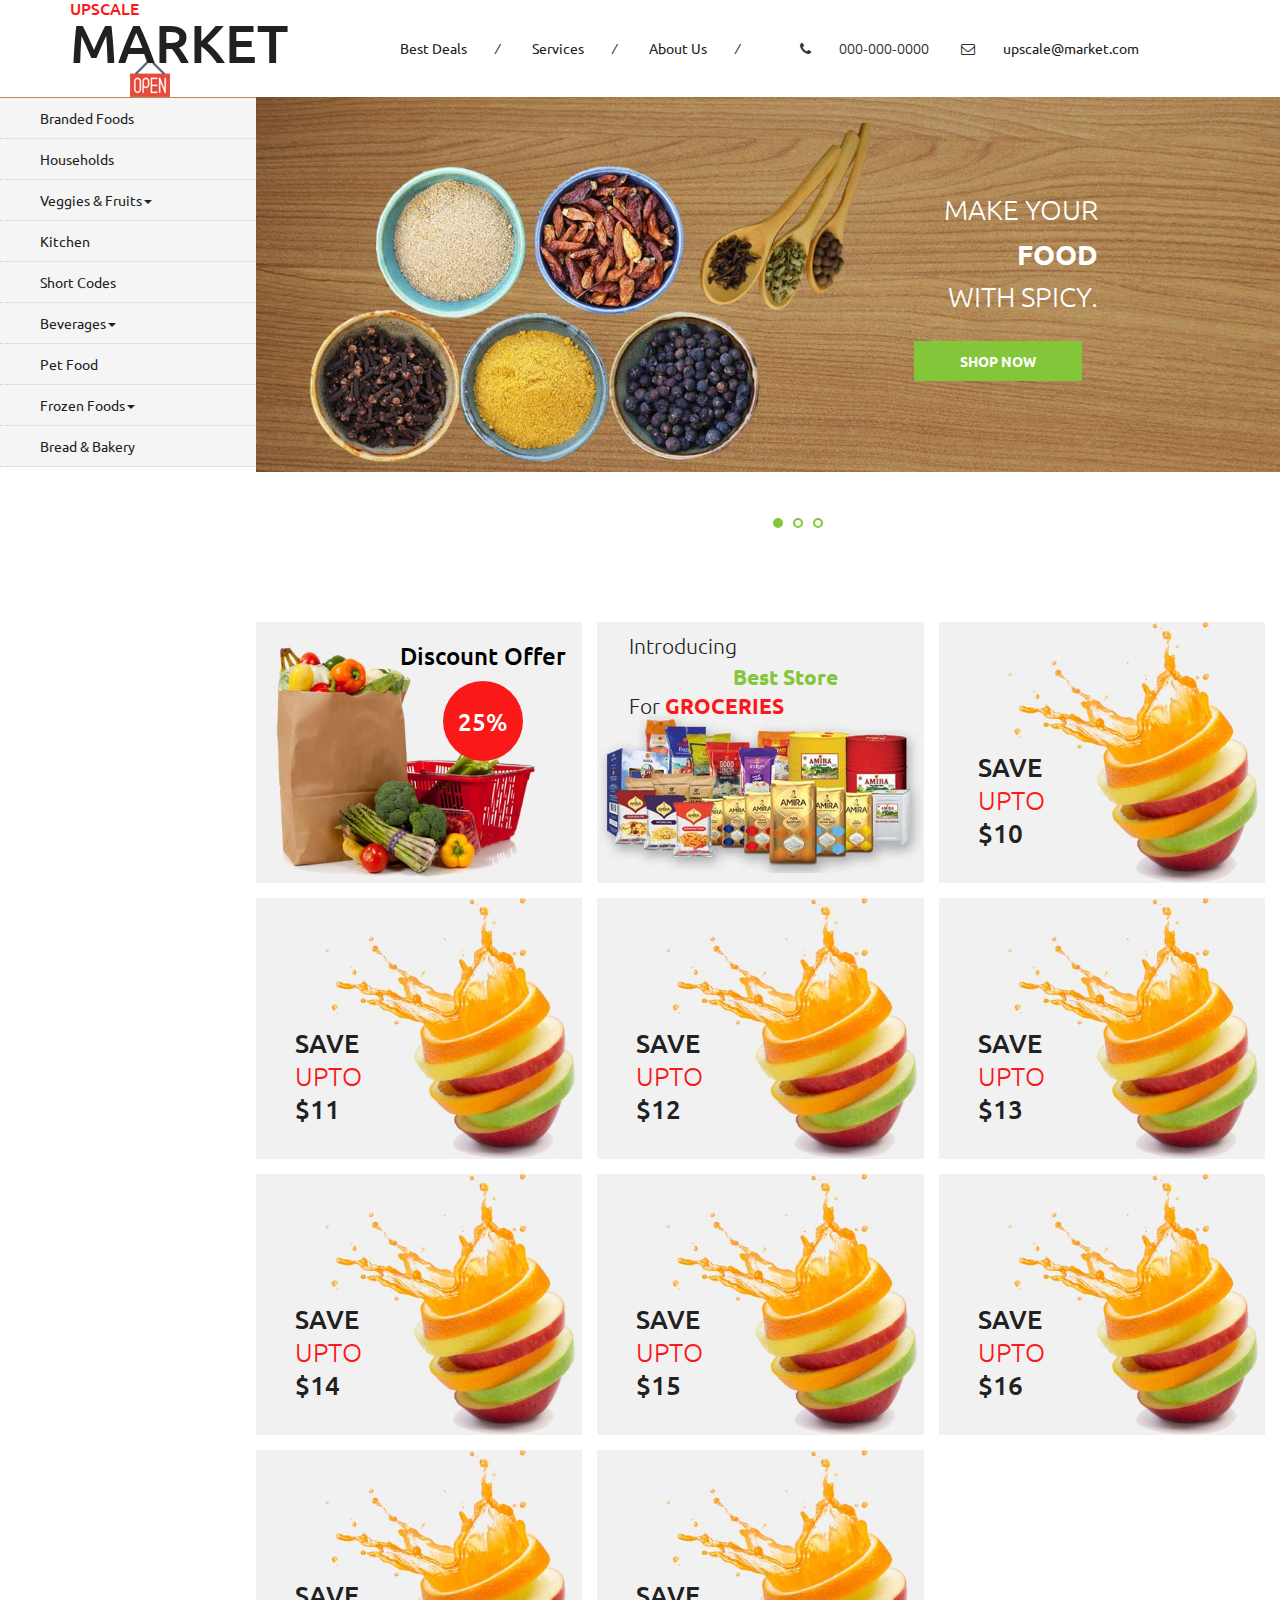
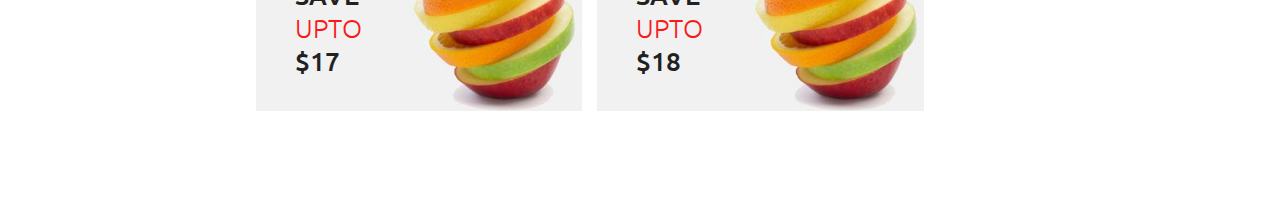
==== commit 2f201f8f: "finish" ====
--- a/index.html
+++ b/index.html
@@ -1,13 +1,9 @@
-<!--
-author: W3layouts
-author URL: http://w3layouts.com
-License: Creative Commons Attribution 3.0 Unported
-License URL: http://creativecommons.org/licenses/by/3.0/
--->
+
 <!DOCTYPE html>
 <html>
 <head>
-<title>Grocery Store a Ecommerce Online Shopping Category Flat Bootstrap Responsive Website Template | Home :: w3layouts</title>
+<title>Upscale Market</title>
+
 <!-- for-mobile-apps -->
 <meta name="viewport" content="width=device-width, initial-scale=1">
 <meta http-equiv="Content-Type" content="text/html; charset=utf-8" />
@@ -42,79 +38,23 @@
 	
 <body>
 <!-- header -->
-	<div class="agileits_header">
-		<div class="w3l_offers">
-			<a href="products.html">Today's special Offers !</a>
-		</div>
-		<div class="w3l_search">
-			<form action="#" method="post">
-				<input type="text" name="Product" value="Search a product..." onfocus="this.value = '';" onblur="if (this.value == '') {this.value = 'Search a product...';}" required="">
-				<input type="submit" value=" ">
-			</form>
-		</div>
-		<div class="product_list_header">  
-			<form action="#" method="post" class="last">
-                <fieldset>
-                    <input type="hidden" name="cmd" value="_cart" />
-                    <input type="hidden" name="display" value="1" />
-                    <input type="submit" name="submit" value="View your cart" class="button" />
-                </fieldset>
-            </form>
-		</div>
-		<div class="w3l_header_right">
-			<ul>
-				<li class="dropdown profile_details_drop">
-					<a href="#" class="dropdown-toggle" data-toggle="dropdown"><i class="fa fa-user" aria-hidden="true"></i><span class="caret"></span></a>
-					<div class="mega-dropdown-menu">
-						<div class="w3ls_vegetables">
-							<ul class="dropdown-menu drp-mnu">
-								<li><a href="login.html">Login</a></li> 
-								<li><a href="login.html">Sign Up</a></li>
-							</ul>
-						</div>                  
-					</div>	
-				</li>
-			</ul>
-		</div>
-		<div class="w3l_header_right1">
-			<h2><a href="mail.html">Contact Us</a></h2>
-		</div>
-		<div class="clearfix"> </div>
-	</div>
-<!-- script-for sticky-nav -->
-	<script>
-	$(document).ready(function() {
-		 var navoffeset=$(".agileits_header").offset().top;
-		 $(window).scroll(function(){
-			var scrollpos=$(window).scrollTop(); 
-			if(scrollpos >=navoffeset){
-				$(".agileits_header").addClass("fixed");
-			}else{
-				$(".agileits_header").removeClass("fixed");
-			}
-		 });
-		 
-	});
-	</script>
 <!-- //script-for sticky-nav -->
-	<div class="logo_products">
+	<div>
 		<div class="container">
 			<div class="w3ls_logo_products_left">
-				<h1><a href="index.html"><span>Grocery</span> Store</a></h1>
+				<h1><a href="index.html"><span>Upscale</span>Market</a></h1>
 			</div>
 			<div class="w3ls_logo_products_left1">
 				<ul class="special_items">
-					<li><a href="events.html">Events</a><i>/</i></li>
+					<li><a href="products.html">Best Deals</a><i>/</i></li>
+					<li><a href="services.html">Services</a><i>/</i></li>
 					<li><a href="about.html">About Us</a><i>/</i></li>
-					<li><a href="products.html">Best Deals</a><i>/</i></li>
-					<li><a href="services.html">Services</a></li>
+					
+					<li><i class="fa fa-phone" aria-hidden="true"></i>000-000-0000</li>
+					<li><i class="fa fa-envelope-o" aria-hidden="true"></i><a>upscale@market.com</a></li>
 				</ul>
 			</div>
 			<div class="w3ls_logo_products_left1">
-				<ul class="phone_email">
-					<li><i class="fa fa-phone" aria-hidden="true"></i>(+0123) 234 567</li>
-					<li><i class="fa fa-envelope-o" aria-hidden="true"></i><a href="mailto:store@grocery.com">store@grocery.com</a></li>
-				</ul>
 			</div>
 			<div class="clearfix"> </div>
 		</div>
@@ -256,314 +196,85 @@
 						</div>
 					</div>
 				</div>
+
+				<div class="col-md-4 wthree_banner_bottom_left">
+					<div class="wthree_banner_bottom_left_grid">
+						<img src="images/6.jpg" alt=" " class="img-responsive" />
+						<div class="wthree_banner_btm_pos1">
+							<h3>Save <span>Upto</span> $11</h3>
+						</div>
+					</div>
+				</div>
+
+				<div class="col-md-4 wthree_banner_bottom_left">
+					<div class="wthree_banner_bottom_left_grid">
+						<img src="images/6.jpg" alt=" " class="img-responsive" />
+						<div class="wthree_banner_btm_pos1">
+							<h3>Save <span>Upto</span> $12</h3>
+						</div>
+					</div>
+				</div>
+
+				<div class="col-md-4 wthree_banner_bottom_left">
+					<div class="wthree_banner_bottom_left_grid">
+						<img src="images/6.jpg" alt=" " class="img-responsive" />
+						<div class="wthree_banner_btm_pos1">
+							<h3>Save <span>Upto</span> $13</h3>
+						</div>
+					</div>
+				</div>
+
+
+				<div class="col-md-4 wthree_banner_bottom_left">
+					<div class="wthree_banner_bottom_left_grid">
+						<img src="images/6.jpg" alt=" " class="img-responsive" />
+						<div class="wthree_banner_btm_pos1">
+							<h3>Save <span>Upto</span> $14</h3>
+						</div>
+					</div>
+				</div>
+
+				<div class="col-md-4 wthree_banner_bottom_left">
+					<div class="wthree_banner_bottom_left_grid">
+						<img src="images/6.jpg" alt=" " class="img-responsive" />
+						<div class="wthree_banner_btm_pos1">
+							<h3>Save <span>Upto</span> $15</h3>
+						</div>
+					</div>
+				</div>
+
+				<div class="col-md-4 wthree_banner_bottom_left">
+					<div class="wthree_banner_bottom_left_grid">
+						<img src="images/6.jpg" alt=" " class="img-responsive" />
+						<div class="wthree_banner_btm_pos1">
+							<h3>Save <span>Upto</span> $16</h3>
+						</div>
+					</div>
+				</div>
+
+				<div class="col-md-4 wthree_banner_bottom_left">
+					<div class="wthree_banner_bottom_left_grid">
+						<img src="images/6.jpg" alt=" " class="img-responsive" />
+						<div class="wthree_banner_btm_pos1">
+							<h3>Save <span>Upto</span> $17</h3>
+						</div>
+					</div>
+				</div>
+
+				<div class="col-md-4 wthree_banner_bottom_left">
+					<div class="wthree_banner_bottom_left_grid">
+						<img src="images/6.jpg" alt=" " class="img-responsive" />
+						<div class="wthree_banner_btm_pos1">
+							<h3>Save <span>Upto</span> $18</h3>
+						</div>
+					</div>
+				</div>
 				<div class="clearfix"> </div>
 			</div>
 			<div class="clearfix"> </div>
 	</div>
-<!-- top-brands -->
-	<div class="top-brands">
-		<div class="container">
-			<h3>Hot Offers</h3>
-			<div class="agile_top_brands_grids">
-				<div class="col-md-3 top_brand_left">
-					<div class="hover14 column">
-						<div class="agile_top_brand_left_grid">
-							<div class="tag"><img src="images/tag.png" alt=" " class="img-responsive" /></div>
-							<div class="agile_top_brand_left_grid1">
-								<figure>
-									<div class="snipcart-item block" >
-										<div class="snipcart-thumb">
-											<a href="single.html"><img title=" " alt=" " src="images/1.png" /></a>		
-											<p>fortune sunflower oil</p>
-											<h4>$7.99 <span>$10.00</span></h4>
-										</div>
-										<div class="snipcart-details top_brand_home_details">
-											<form action="checkout.html" method="post">
-												<fieldset>
-													<input type="hidden" name="cmd" value="_cart" />
-													<input type="hidden" name="add" value="1" />
-													<input type="hidden" name="business" value=" " />
-													<input type="hidden" name="item_name" value="Fortune Sunflower Oil" />
-													<input type="hidden" name="amount" value="7.99" />
-													<input type="hidden" name="discount_amount" value="1.00" />
-													<input type="hidden" name="currency_code" value="USD" />
-													<input type="hidden" name="return" value=" " />
-													<input type="hidden" name="cancel_return" value=" " />
-													<input type="submit" name="submit" value="Add to cart" class="button" />
-												</fieldset>
-													
-											</form>
-									
-										</div>
-									</div>
-								</figure>
-							</div>
-						</div>
-					</div>
-				</div>
-				<div class="col-md-3 top_brand_left">
-					<div class="hover14 column">
-						<div class="agile_top_brand_left_grid">
-							<div class="agile_top_brand_left_grid1">
-								<figure>
-									<div class="snipcart-item block" >
-										<div class="snipcart-thumb">
-											<a href="single.html"><img title=" " alt=" " src="images/3.png" /></a>		
-											<p>basmati rise (5 Kg)</p>
-											<h4>$11.99 <span>$15.00</span></h4>
-										</div>
-										<div class="snipcart-details top_brand_home_details">
-											<form action="#" method="post">
-												<fieldset>
-													<input type="hidden" name="cmd" value="_cart" />
-													<input type="hidden" name="add" value="1" />
-													<input type="hidden" name="business" value=" " />
-													<input type="hidden" name="item_name" value="basmati rise" />
-													<input type="hidden" name="amount" value="11.99" />
-													<input type="hidden" name="discount_amount" value="1.00" />
-													<input type="hidden" name="currency_code" value="USD" />
-													<input type="hidden" name="return" value=" " />
-													<input type="hidden" name="cancel_return" value=" " />
-													<input type="submit" name="submit" value="Add to cart" class="button" />
-												</fieldset>
-											</form>
-										</div>
-									</div>
-								</figure>
-							</div>
-						</div>
-					</div>
-				</div>
-				<div class="col-md-3 top_brand_left">
-					<div class="hover14 column">
-						<div class="agile_top_brand_left_grid">
-							<div class="agile_top_brand_left_grid_pos">
-								<img src="images/offer.png" alt=" " class="img-responsive" />
-							</div>
-							<div class="agile_top_brand_left_grid1">
-								<figure>
-									<div class="snipcart-item block">
-										<div class="snipcart-thumb">
-											<a href="single.html"><img src="images/2.png" alt=" " class="img-responsive" /></a>
-											<p>Pepsi soft drink (2 Ltr)</p>
-											<h4>$8.00 <span>$10.00</span></h4>
-										</div>
-										<div class="snipcart-details top_brand_home_details">
-											<form action="#" method="post">
-												<fieldset>
-													<input type="hidden" name="cmd" value="_cart" />
-													<input type="hidden" name="add" value="1" />
-													<input type="hidden" name="business" value=" " />
-													<input type="hidden" name="item_name" value="Pepsi soft drink" />
-													<input type="hidden" name="amount" value="8.00" />
-													<input type="hidden" name="discount_amount" value="1.00" />
-													<input type="hidden" name="currency_code" value="USD" />
-													<input type="hidden" name="return" value=" " />
-													<input type="hidden" name="cancel_return" value=" " />
-													<input type="submit" name="submit" value="Add to cart" class="button" />
-												</fieldset>
-											</form>
-										</div>
-									</div>
-								</figure>
-							</div>
-						</div>
-					</div>
-				</div>
-				<div class="col-md-3 top_brand_left">
-					<div class="hover14 column">
-						<div class="agile_top_brand_left_grid">
-							<div class="agile_top_brand_left_grid_pos">
-								<img src="images/offer.png" alt=" " class="img-responsive" />
-							</div>
-							<div class="agile_top_brand_left_grid1">
-								<figure>
-									<div class="snipcart-item block">
-										<div class="snipcart-thumb">
-											<a href="single.html"><img src="images/4.png" alt=" " class="img-responsive" /></a>
-											<p>dogs food (4 Kg)</p>
-											<h4>$9.00 <span>$11.00</span></h4>
-										</div>
-										<div class="snipcart-details top_brand_home_details">
-											<form action="#" method="post">
-												<fieldset>
-													<input type="hidden" name="cmd" value="_cart" />
-													<input type="hidden" name="add" value="1" />
-													<input type="hidden" name="business" value=" " />
-													<input type="hidden" name="item_name" value="dogs food" />
-													<input type="hidden" name="amount" value="9.00" />
-													<input type="hidden" name="discount_amount" value="1.00" />
-													<input type="hidden" name="currency_code" value="USD" />
-													<input type="hidden" name="return" value=" " />
-													<input type="hidden" name="cancel_return" value=" " />
-													<input type="submit" name="submit" value="Add to cart" class="button" />
-												</fieldset>
-											</form>
-										</div>
-									</div>
-								</figure>
-							</div>
-						</div>
-					</div>
-				</div>
-				<div class="clearfix"> </div>
-			</div>
-		</div>
-	</div>
-<!-- //top-brands -->
-<!-- fresh-vegetables -->
-	<div class="fresh-vegetables">
-		<div class="container">
-			<h3>Top Products</h3>
-			<div class="w3l_fresh_vegetables_grids">
-				<div class="col-md-3 w3l_fresh_vegetables_grid w3l_fresh_vegetables_grid_left">
-					<div class="w3l_fresh_vegetables_grid2">
-						<ul>
-							<li><i class="fa fa-check" aria-hidden="true"></i><a href="products.html">All Brands</a></li>
-							<li><i class="fa fa-check" aria-hidden="true"></i><a href="vegetables.html">Vegetables</a></li>
-							<li><i class="fa fa-check" aria-hidden="true"></i><a href="vegetables.html">Fruits</a></li>
-							<li><i class="fa fa-check" aria-hidden="true"></i><a href="drinks.html">Juices</a></li>
-							<li><i class="fa fa-check" aria-hidden="true"></i><a href="pet.html">Pet Food</a></li>
-							<li><i class="fa fa-check" aria-hidden="true"></i><a href="bread.html">Bread & Bakery</a></li>
-							<li><i class="fa fa-check" aria-hidden="true"></i><a href="household.html">Cleaning</a></li>
-							<li><i class="fa fa-check" aria-hidden="true"></i><a href="products.html">Spices</a></li>
-							<li><i class="fa fa-check" aria-hidden="true"></i><a href="products.html">Dry Fruits</a></li>
-							<li><i class="fa fa-check" aria-hidden="true"></i><a href="products.html">Dairy Products</a></li>
-						</ul>
-					</div>
-				</div>
-				<div class="col-md-9 w3l_fresh_vegetables_grid_right">
-					<div class="col-md-4 w3l_fresh_vegetables_grid">
-						<div class="w3l_fresh_vegetables_grid1">
-							<img src="images/8.jpg" alt=" " class="img-responsive" />
-						</div>
-					</div>
-					<div class="col-md-4 w3l_fresh_vegetables_grid">
-						<div class="w3l_fresh_vegetables_grid1">
-							<div class="w3l_fresh_vegetables_grid1_rel">
-								<img src="images/7.jpg" alt=" " class="img-responsive" />
-								<div class="w3l_fresh_vegetables_grid1_rel_pos">
-									<div class="more m1">
-										<a href="products.html" class="button--saqui button--round-l button--text-thick" data-text="Shop now">Shop now</a>
-									</div>
-								</div>
-							</div>
-						</div>
-						<div class="w3l_fresh_vegetables_grid1_bottom">
-							<img src="images/10.jpg" alt=" " class="img-responsive" />
-							<div class="w3l_fresh_vegetables_grid1_bottom_pos">
-								<h5>Special Offers</h5>
-							</div>
-						</div>
-					</div>
-					<div class="col-md-4 w3l_fresh_vegetables_grid">
-						<div class="w3l_fresh_vegetables_grid1">
-							<img src="images/9.jpg" alt=" " class="img-responsive" />
-						</div>
-						<div class="w3l_fresh_vegetables_grid1_bottom">
-							<img src="images/11.jpg" alt=" " class="img-responsive" />
-						</div>
-					</div>
-					<div class="clearfix"> </div>
-					<div class="agileinfo_move_text">
-						<div class="agileinfo_marquee">
-							<h4>get <span class="blink_me">25% off</span> on first order and also get gift voucher</h4>
-						</div>
-						<div class="agileinfo_breaking_news">
-							<span> </span>
-						</div>
-						<div class="clearfix"></div>
-					</div>
-				</div>
-				<div class="clearfix"> </div>
-			</div>
-		</div>
-	</div>
-<!-- //fresh-vegetables -->
-<!-- newsletter -->
-	<div class="newsletter">
-		<div class="container">
-			<div class="w3agile_newsletter_left">
-				<h3>sign up for our newsletter</h3>
-			</div>
-			<div class="w3agile_newsletter_right">
-				<form action="#" method="post">
-					<input type="email" name="Email" value="Email" onfocus="this.value = '';" onblur="if (this.value == '') {this.value = 'Email';}" required="">
-					<input type="submit" value="subscribe now">
-				</form>
-			</div>
-			<div class="clearfix"> </div>
-		</div>
-	</div>
-<!-- //newsletter -->
-<!-- footer -->
-	<div class="footer">
-		<div class="container">
-			<div class="col-md-3 w3_footer_grid">
-				<h3>information</h3>
-				<ul class="w3_footer_grid_list">
-					<li><a href="events.html">Events</a></li>
-					<li><a href="about.html">About Us</a></li>
-					<li><a href="products.html">Best Deals</a></li>
-					<li><a href="services.html">Services</a></li>
-					<li><a href="short-codes.html">Short Codes</a></li>
-				</ul>
-			</div>
-			<div class="col-md-3 w3_footer_grid">
-				<h3>policy info</h3>
-				<ul class="w3_footer_grid_list">
-					<li><a href="faqs.html">FAQ</a></li>
-					<li><a href="privacy.html">privacy policy</a></li>
-					<li><a href="privacy.html">terms of use</a></li>
-				</ul>
-			</div>
-			<div class="col-md-3 w3_footer_grid">
-				<h3>what in stores</h3>
-				<ul class="w3_footer_grid_list">
-					<li><a href="pet.html">Pet Food</a></li>
-					<li><a href="frozen.html">Frozen Snacks</a></li>
-					<li><a href="kitchen.html">Kitchen</a></li>
-					<li><a href="products.html">Branded Foods</a></li>
-					<li><a href="household.html">Households</a></li>
-				</ul>
-			</div>
-			<div class="col-md-3 w3_footer_grid">
-				<h3>twitter posts</h3>
-				<ul class="w3_footer_grid_list1">
-					<li><label class="fa fa-twitter" aria-hidden="true"></label><i>01 day ago</i><span>Non numquam <a href="#">http://sd.ds/13jklf#</a>
-						eius modi tempora incidunt ut labore et
-						<a href="#">http://sd.ds/1389kjklf#</a>quo nulla.</span></li>
-					<li><label class="fa fa-twitter" aria-hidden="true"></label><i>02 day ago</i><span>Con numquam <a href="#">http://fd.uf/56hfg#</a>
-						eius modi tempora incidunt ut labore et
-						<a href="#">http://fd.uf/56hfg#</a>quo nulla.</span></li>
-				</ul>
-			</div>
-			<div class="clearfix"> </div>
-			<div class="agile_footer_grids">
-				<div class="col-md-3 w3_footer_grid agile_footer_grids_w3_footer">
-					<div class="w3_footer_grid_bottom">
-						<h4>100% secure payments</h4>
-						<img src="images/card.png" alt=" " class="img-responsive" />
-					</div>
-				</div>
-				<div class="col-md-3 w3_footer_grid agile_footer_grids_w3_footer">
-					<div class="w3_footer_grid_bottom">
-						<h5>connect with us</h5>
-						<ul class="agileits_social_icons">
-							<li><a href="#" class="facebook"><i class="fa fa-facebook" aria-hidden="true"></i></a></li>
-							<li><a href="#" class="twitter"><i class="fa fa-twitter" aria-hidden="true"></i></a></li>
-							<li><a href="#" class="google"><i class="fa fa-google-plus" aria-hidden="true"></i></a></li>
-							<li><a href="#" class="instagram"><i class="fa fa-instagram" aria-hidden="true"></i></a></li>
-							<li><a href="#" class="dribbble"><i class="fa fa-dribbble" aria-hidden="true"></i></a></li>
-						</ul>
-					</div>
-				</div>
-				<div class="clearfix"> </div>
-			</div>
-			<div class="wthree_footer_copy">
-				<p>© 2016 Grocery Store. All rights reserved | Design by <a href="http://w3layouts.com/">W3layouts</a></p>
-			</div>
-		</div>
+
+
 	</div>
 <!-- //footer -->
 <!-- Bootstrap Core JavaScript -->
--- a/css/style.css
+++ b/css/style.css
@@ -1,9 +1,4 @@
-/*--
-Author: W3layouts
-Author URL: http://w3layouts.com
-License: Creative Commons Attribution 3.0 Unported
-License URL: http://creativecommons.org/licenses/by/3.0/
---*/
+
 html, body{
     font-size: 100%;
 	font-family: 'Open Sans', sans-serif;
@@ -414,6 +409,8 @@
 }
 .wthree_banner_bottom_left {
     padding-left: 0;
+    padding-bottom: 15px;
+
 }
 .wthree_banner_bottom_left_grid{
 	position:relative;
@@ -494,6 +491,8 @@
 	position:relative;
 	font-size: 2.5em;
 }
+
+
 .top-brands h3:after,.fresh-vegetables h3:after,.mail h3:after,.w3_login h3:after,.testimonials h3:after,.w3ls_w3l_banner_nav_right_grid h3:after,h3.title:after,.faq h3:after,.services h3:after,.about h3:after,.team h3:after,.events h3:after{
 	content: '';
     background: #FA1818;
@@ -876,10 +875,10 @@
 	z-index: 0;
 }
 /* Shine */
-.hover14 figure {
+. figure {
 	position: relative;
 }
-.hover14 figure::before {
+. figure::before {
 	position: absolute;
 	top: 0;
 	left: -75%;
@@ -893,7 +892,7 @@
 	-webkit-transform: skewX(-25deg);
 	transform: skewX(-25deg);
 }
-.hover14 figure:hover::before,.top_brand_left:hover .hover14 figure::before{
+. figure:hover::before,.top_brand_left:hover . figure::before{
 	-webkit-animation: shine .75s;
 	animation: shine .75s;
 }
@@ -2301,6 +2300,11 @@
 .agileinfo_mail_grids {
     margin: 3em 0 0;
 }
+
+.w3ls_w3l_banner_nav_right_grid{
+    padding: 15px;
+}
+
 .agileinfo_mail_grid_left ul:nth-child(2){
 	margin:3em 0;
 }
@@ -3233,7 +3237,7 @@
 		float: left;
 		width: 50%;
 	}
-	.hover14.column {
+	..column {
 		width: 75%;
 		margin: 0 auto;
 	}
@@ -3564,7 +3568,7 @@
 	.w3l_banner_nav_right_banner3_btml {
 		width: 68%;
 	}
-	.hover14.column {
+	..column {
 		width: 100%;
 	}
 	.w3ls_w3l_banner_nav_right_grid_head_grid {
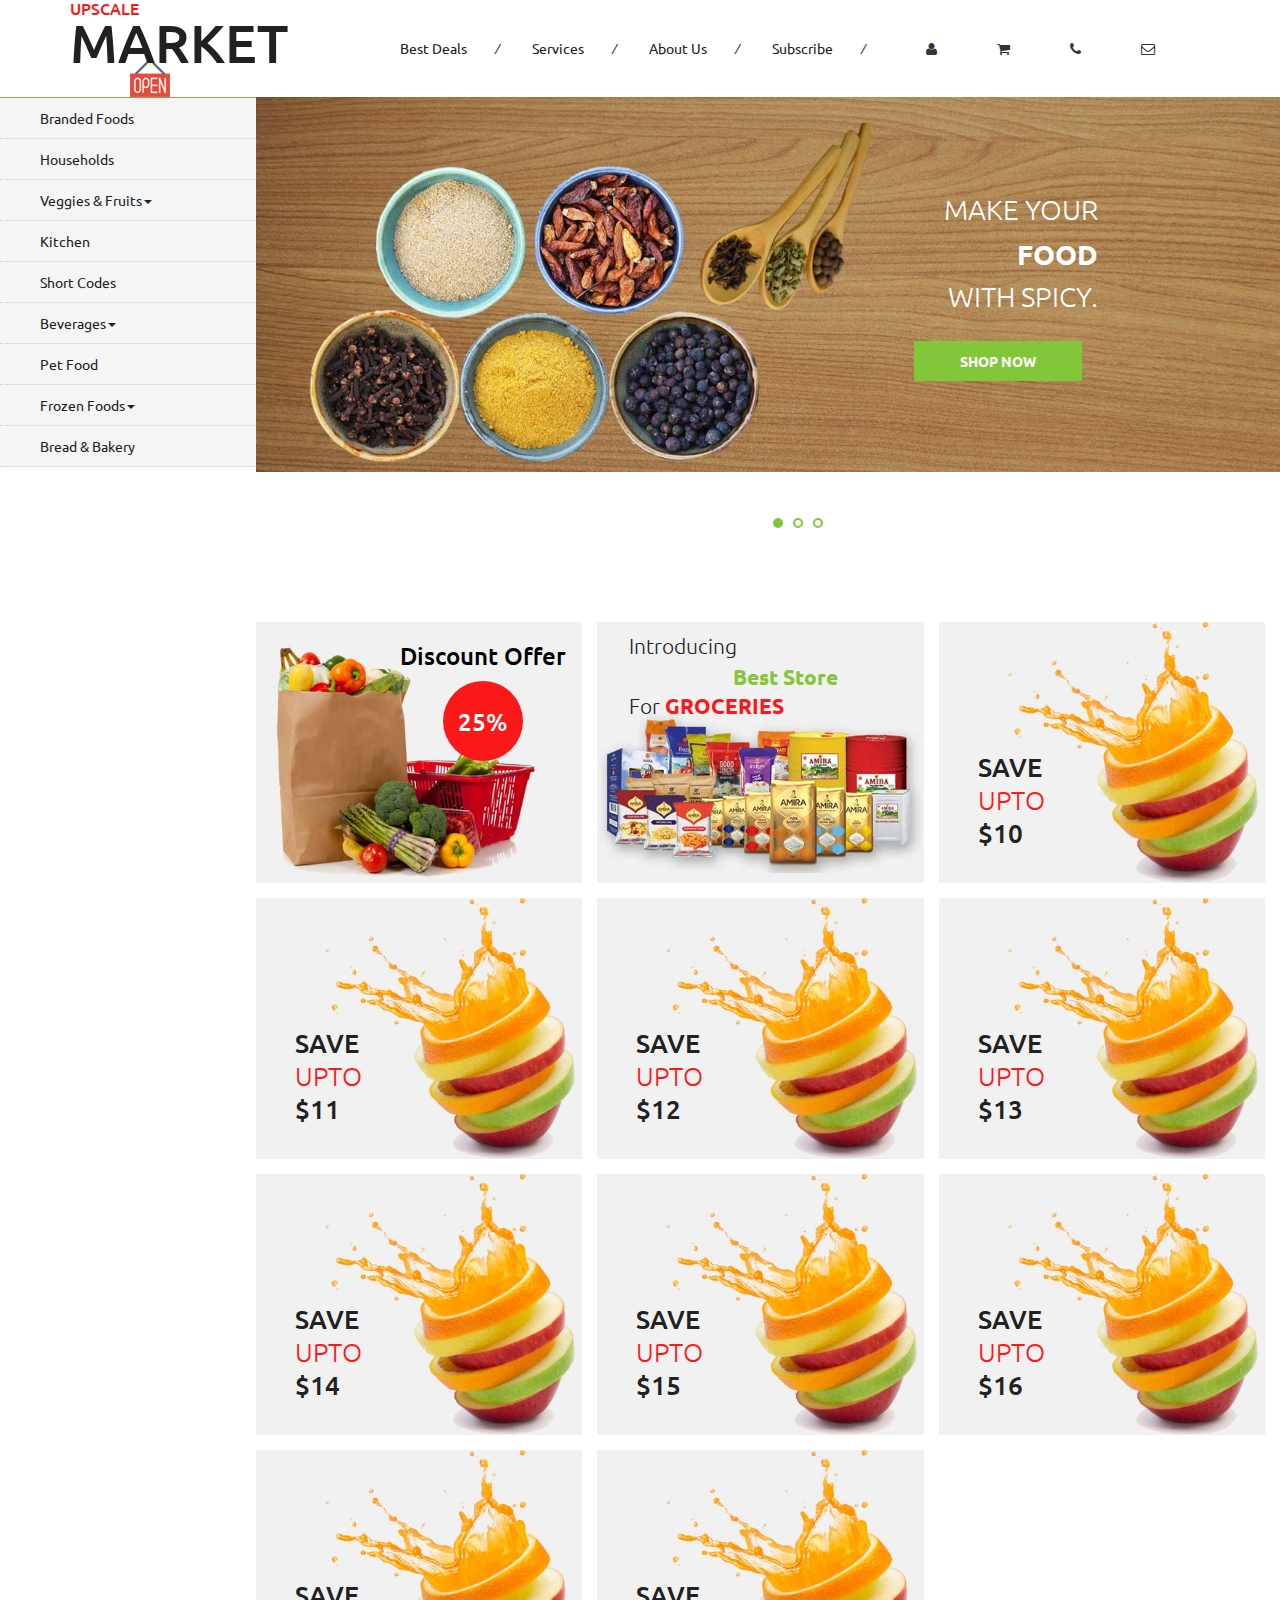
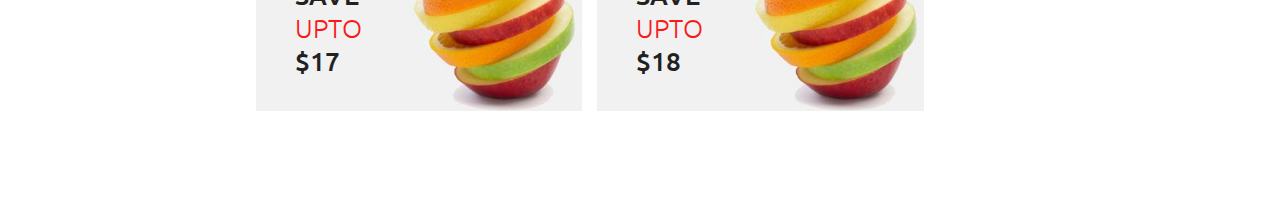
==== commit 5a1b0d80: "added login cart and subscribe" ====
--- a/index.html
+++ b/index.html
@@ -49,13 +49,17 @@
 					<li><a href="products.html">Best Deals</a><i>/</i></li>
 					<li><a href="services.html">Services</a><i>/</i></li>
 					<li><a href="about.html">About Us</a><i>/</i></li>
-					
-					<li><i class="fa fa-phone" aria-hidden="true"></i>000-000-0000</li>
-					<li><i class="fa fa-envelope-o" aria-hidden="true"></i><a>upscale@market.com</a></li>
+					<li><a href="">Subscribe</a><i>/</i></li>
+
+					<li><i class="fa fa-user" aria-hidden="true"></i></li>
+					<li><i class="fa fa-shopping-cart" aria-hidden="true"></i></li>
+					<li><i class="fa fa-phone" aria-hidden="true"></i></li>
+					<li><i class="fa fa-envelope-o" aria-hidden="true"></i><a></a></li>
+
+
 				</ul>
 			</div>
-			<div class="w3ls_logo_products_left1">
-			</div>
+
 			<div class="clearfix"> </div>
 		</div>
 	</div>
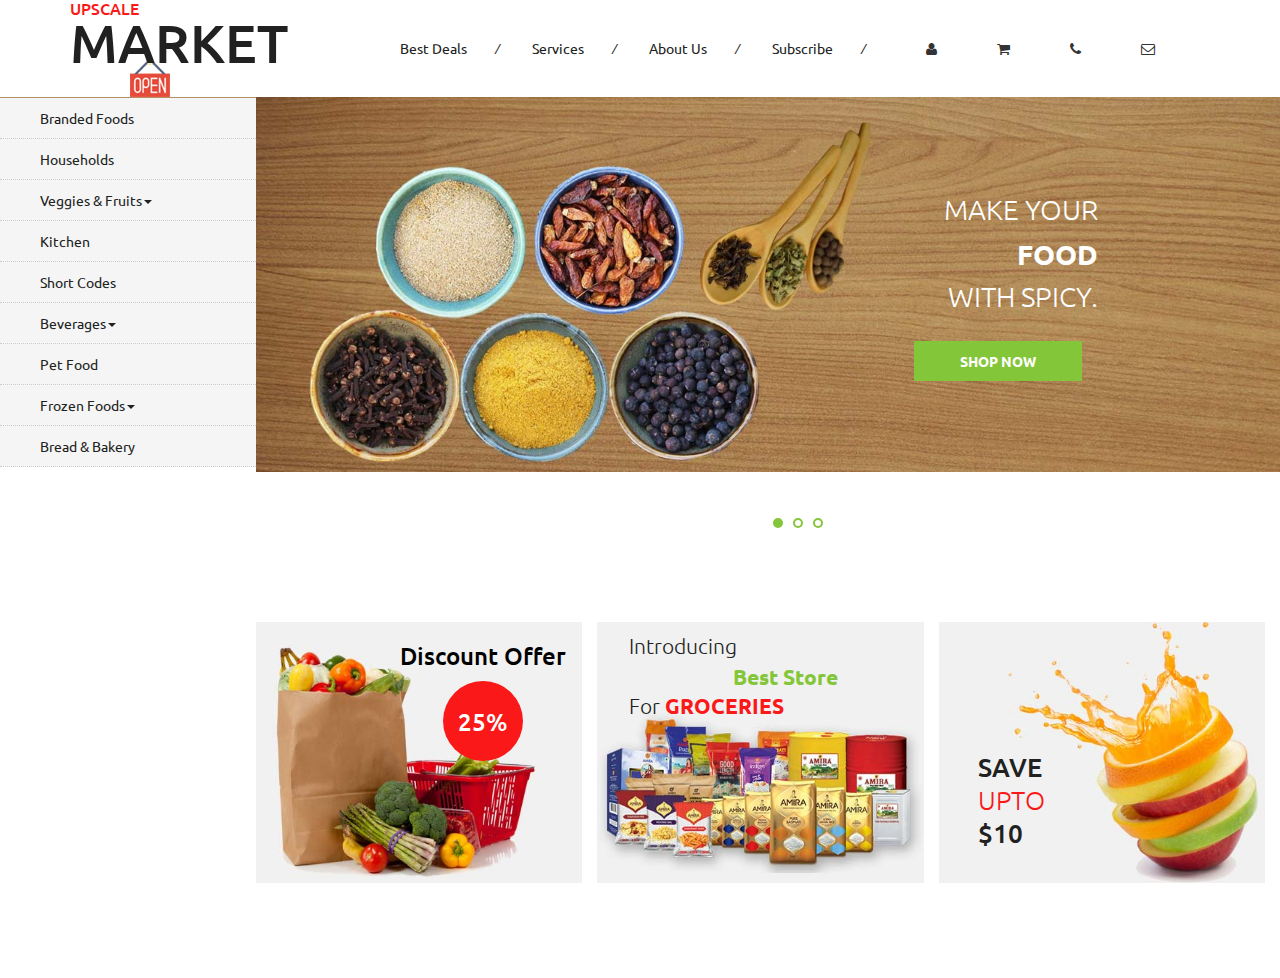
==== commit 6987165c: "remove duplicate card in the index file" ====
--- a/index.html
+++ b/index.html
@@ -201,78 +201,7 @@
 					</div>
 				</div>
 
-				<div class="col-md-4 wthree_banner_bottom_left">
-					<div class="wthree_banner_bottom_left_grid">
-						<img src="images/6.jpg" alt=" " class="img-responsive" />
-						<div class="wthree_banner_btm_pos1">
-							<h3>Save <span>Upto</span> $11</h3>
-						</div>
-					</div>
-				</div>
-
-				<div class="col-md-4 wthree_banner_bottom_left">
-					<div class="wthree_banner_bottom_left_grid">
-						<img src="images/6.jpg" alt=" " class="img-responsive" />
-						<div class="wthree_banner_btm_pos1">
-							<h3>Save <span>Upto</span> $12</h3>
-						</div>
-					</div>
-				</div>
-
-				<div class="col-md-4 wthree_banner_bottom_left">
-					<div class="wthree_banner_bottom_left_grid">
-						<img src="images/6.jpg" alt=" " class="img-responsive" />
-						<div class="wthree_banner_btm_pos1">
-							<h3>Save <span>Upto</span> $13</h3>
-						</div>
-					</div>
-				</div>
-
-
-				<div class="col-md-4 wthree_banner_bottom_left">
-					<div class="wthree_banner_bottom_left_grid">
-						<img src="images/6.jpg" alt=" " class="img-responsive" />
-						<div class="wthree_banner_btm_pos1">
-							<h3>Save <span>Upto</span> $14</h3>
-						</div>
-					</div>
-				</div>
-
-				<div class="col-md-4 wthree_banner_bottom_left">
-					<div class="wthree_banner_bottom_left_grid">
-						<img src="images/6.jpg" alt=" " class="img-responsive" />
-						<div class="wthree_banner_btm_pos1">
-							<h3>Save <span>Upto</span> $15</h3>
-						</div>
-					</div>
-				</div>
-
-				<div class="col-md-4 wthree_banner_bottom_left">
-					<div class="wthree_banner_bottom_left_grid">
-						<img src="images/6.jpg" alt=" " class="img-responsive" />
-						<div class="wthree_banner_btm_pos1">
-							<h3>Save <span>Upto</span> $16</h3>
-						</div>
-					</div>
-				</div>
-
-				<div class="col-md-4 wthree_banner_bottom_left">
-					<div class="wthree_banner_bottom_left_grid">
-						<img src="images/6.jpg" alt=" " class="img-responsive" />
-						<div class="wthree_banner_btm_pos1">
-							<h3>Save <span>Upto</span> $17</h3>
-						</div>
-					</div>
-				</div>
-
-				<div class="col-md-4 wthree_banner_bottom_left">
-					<div class="wthree_banner_bottom_left_grid">
-						<img src="images/6.jpg" alt=" " class="img-responsive" />
-						<div class="wthree_banner_btm_pos1">
-							<h3>Save <span>Upto</span> $18</h3>
-						</div>
-					</div>
-				</div>
+				
 				<div class="clearfix"> </div>
 			</div>
 			<div class="clearfix"> </div>
